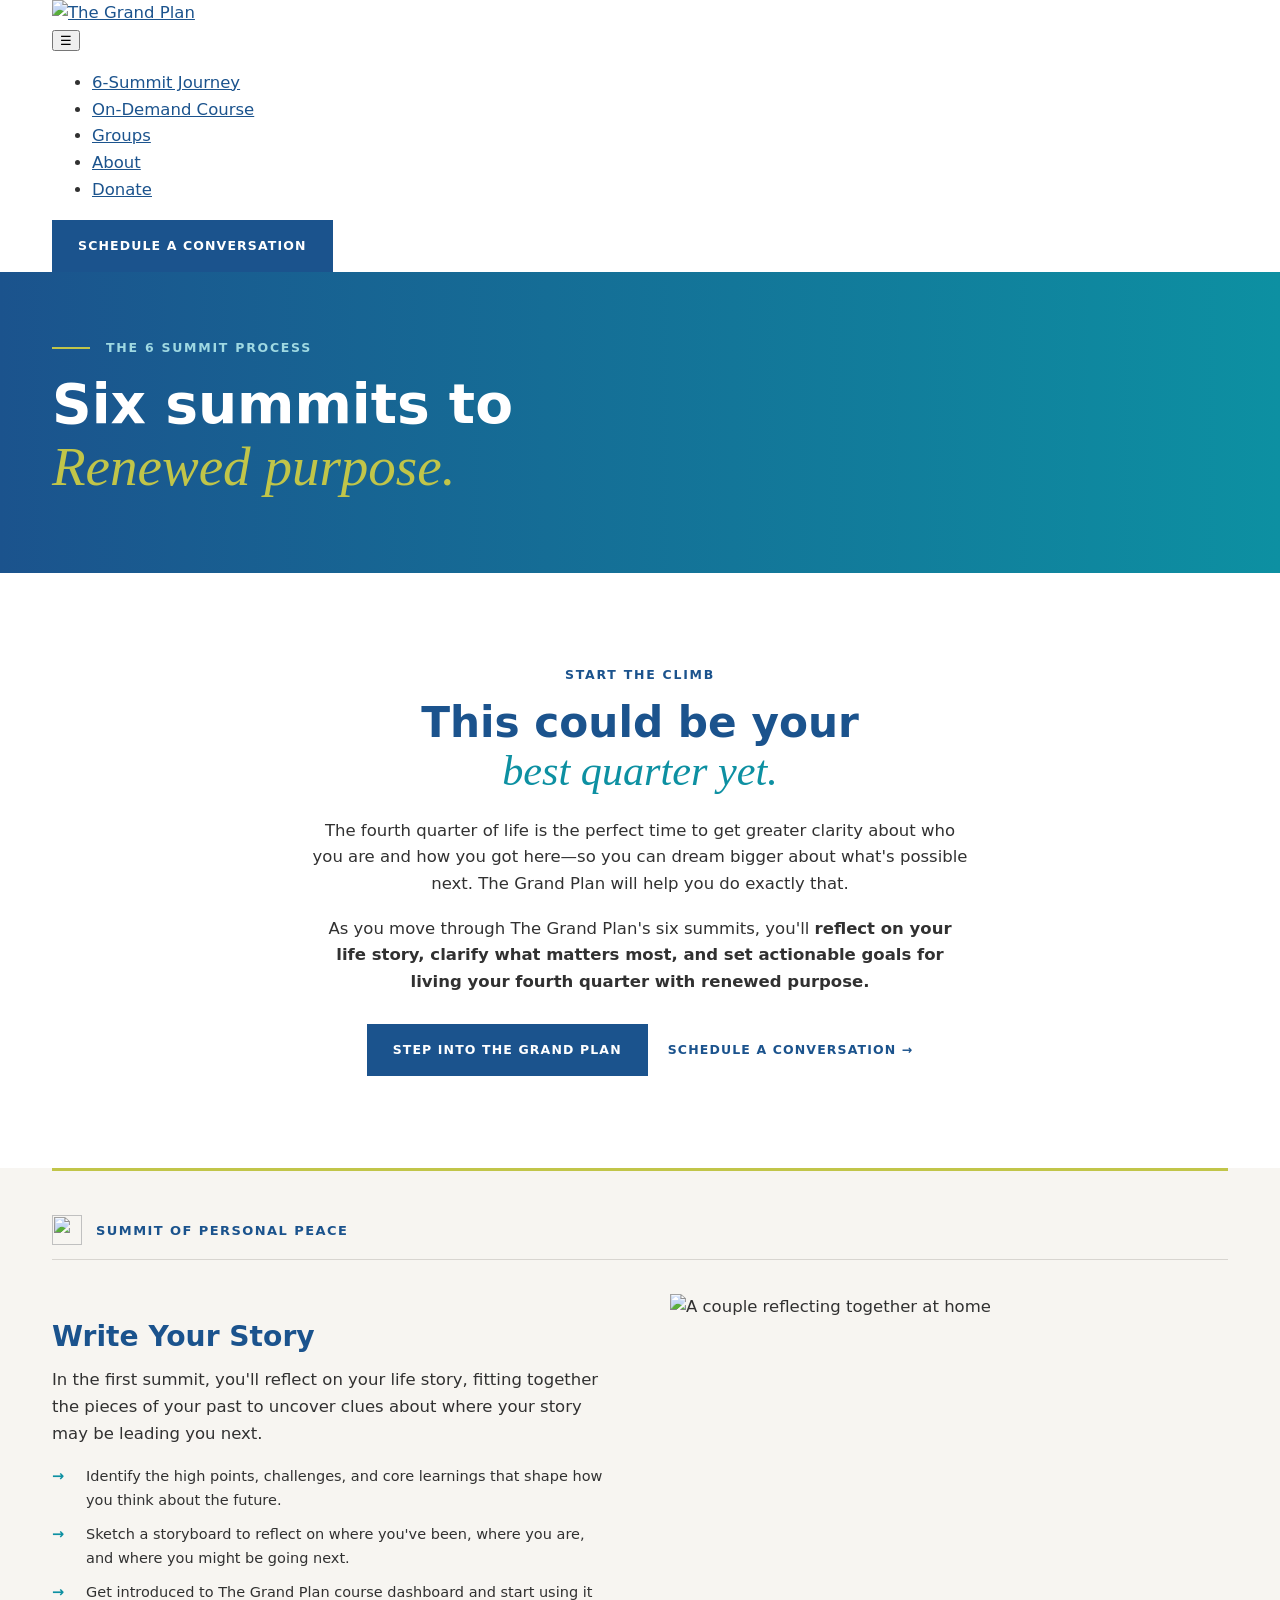
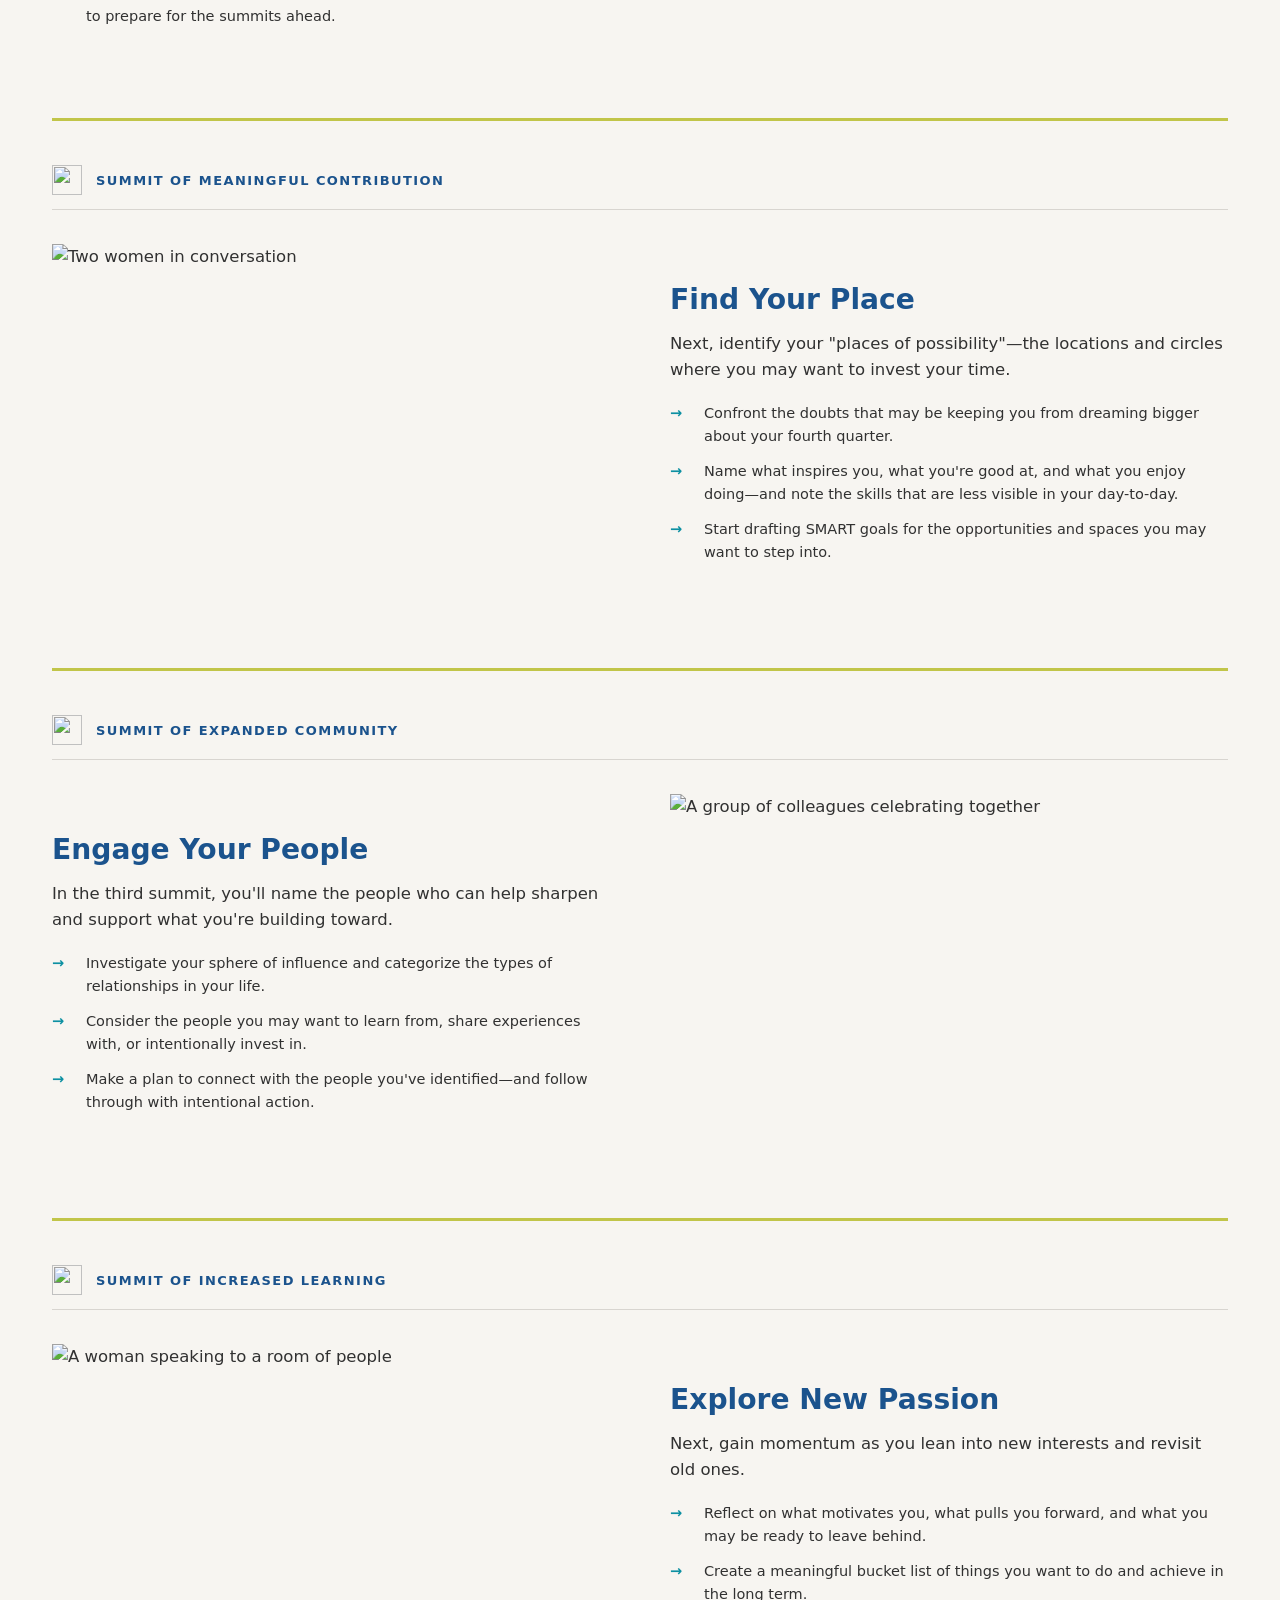
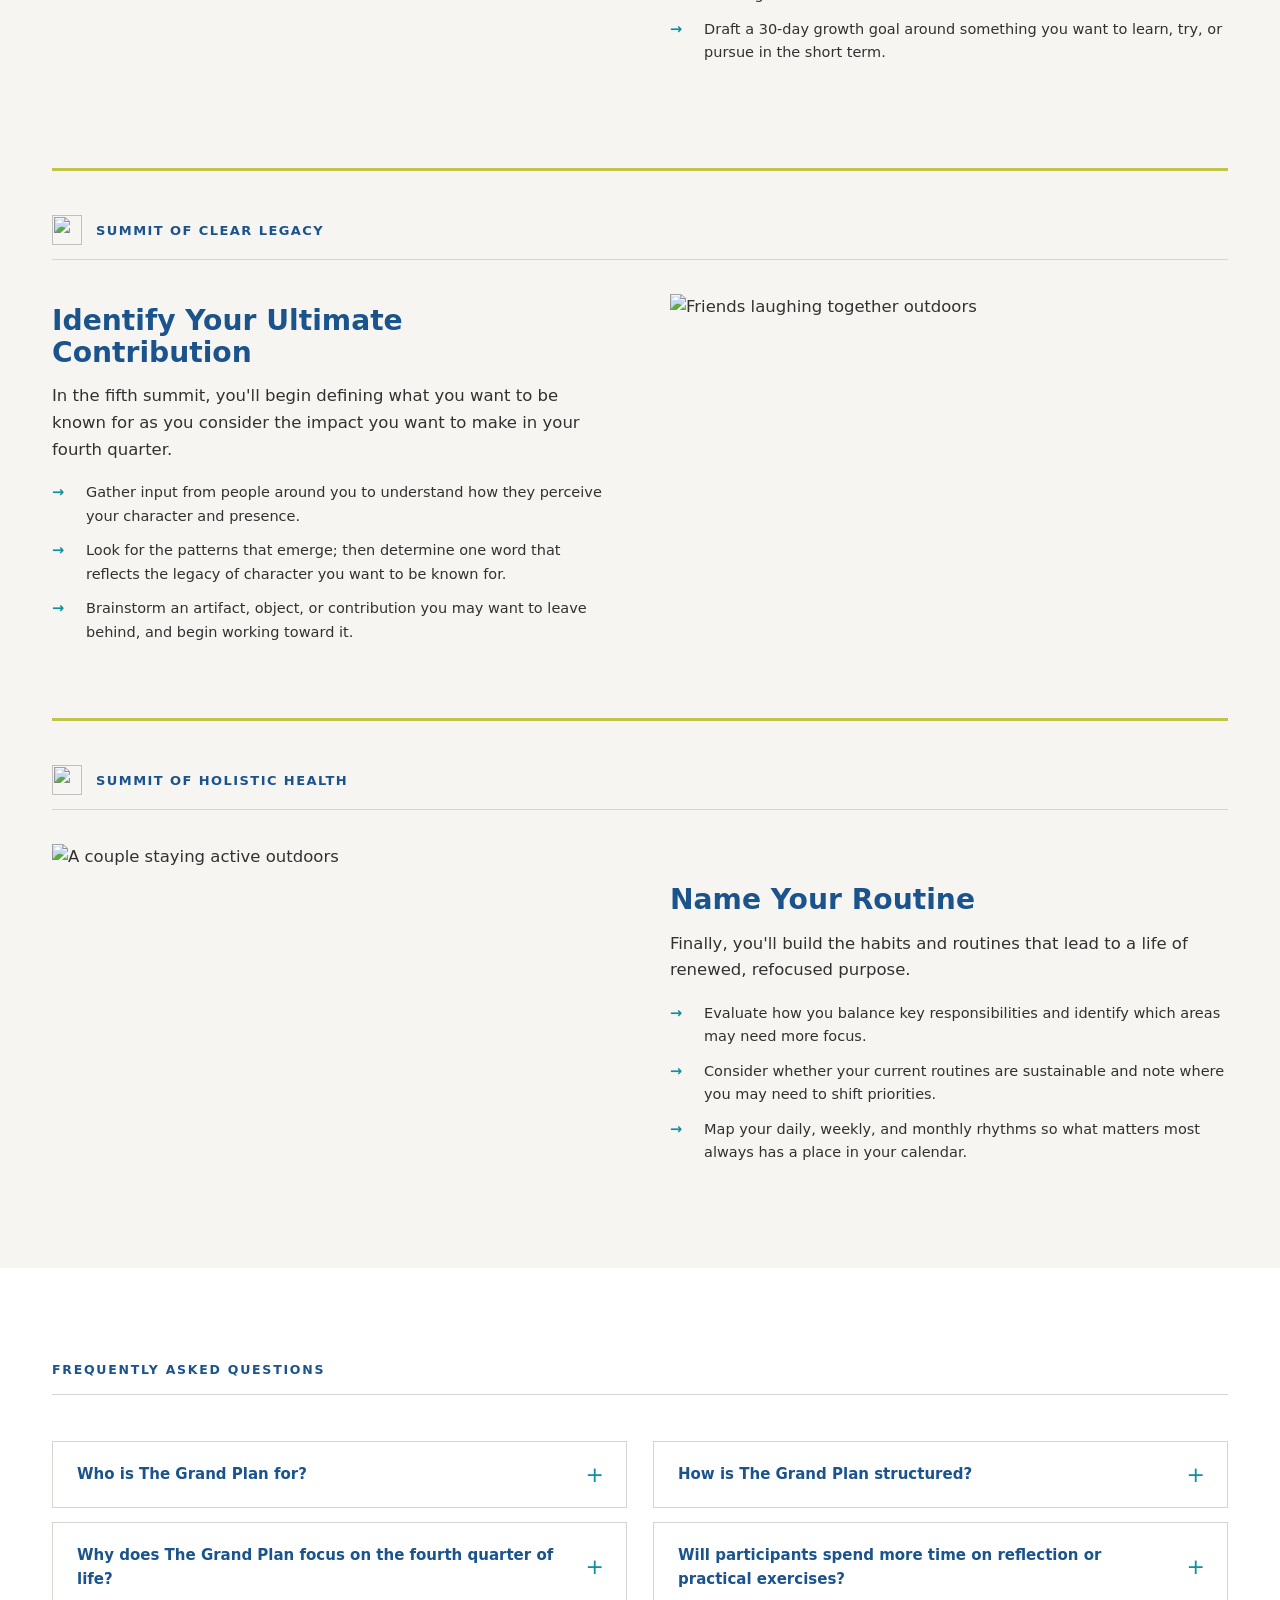
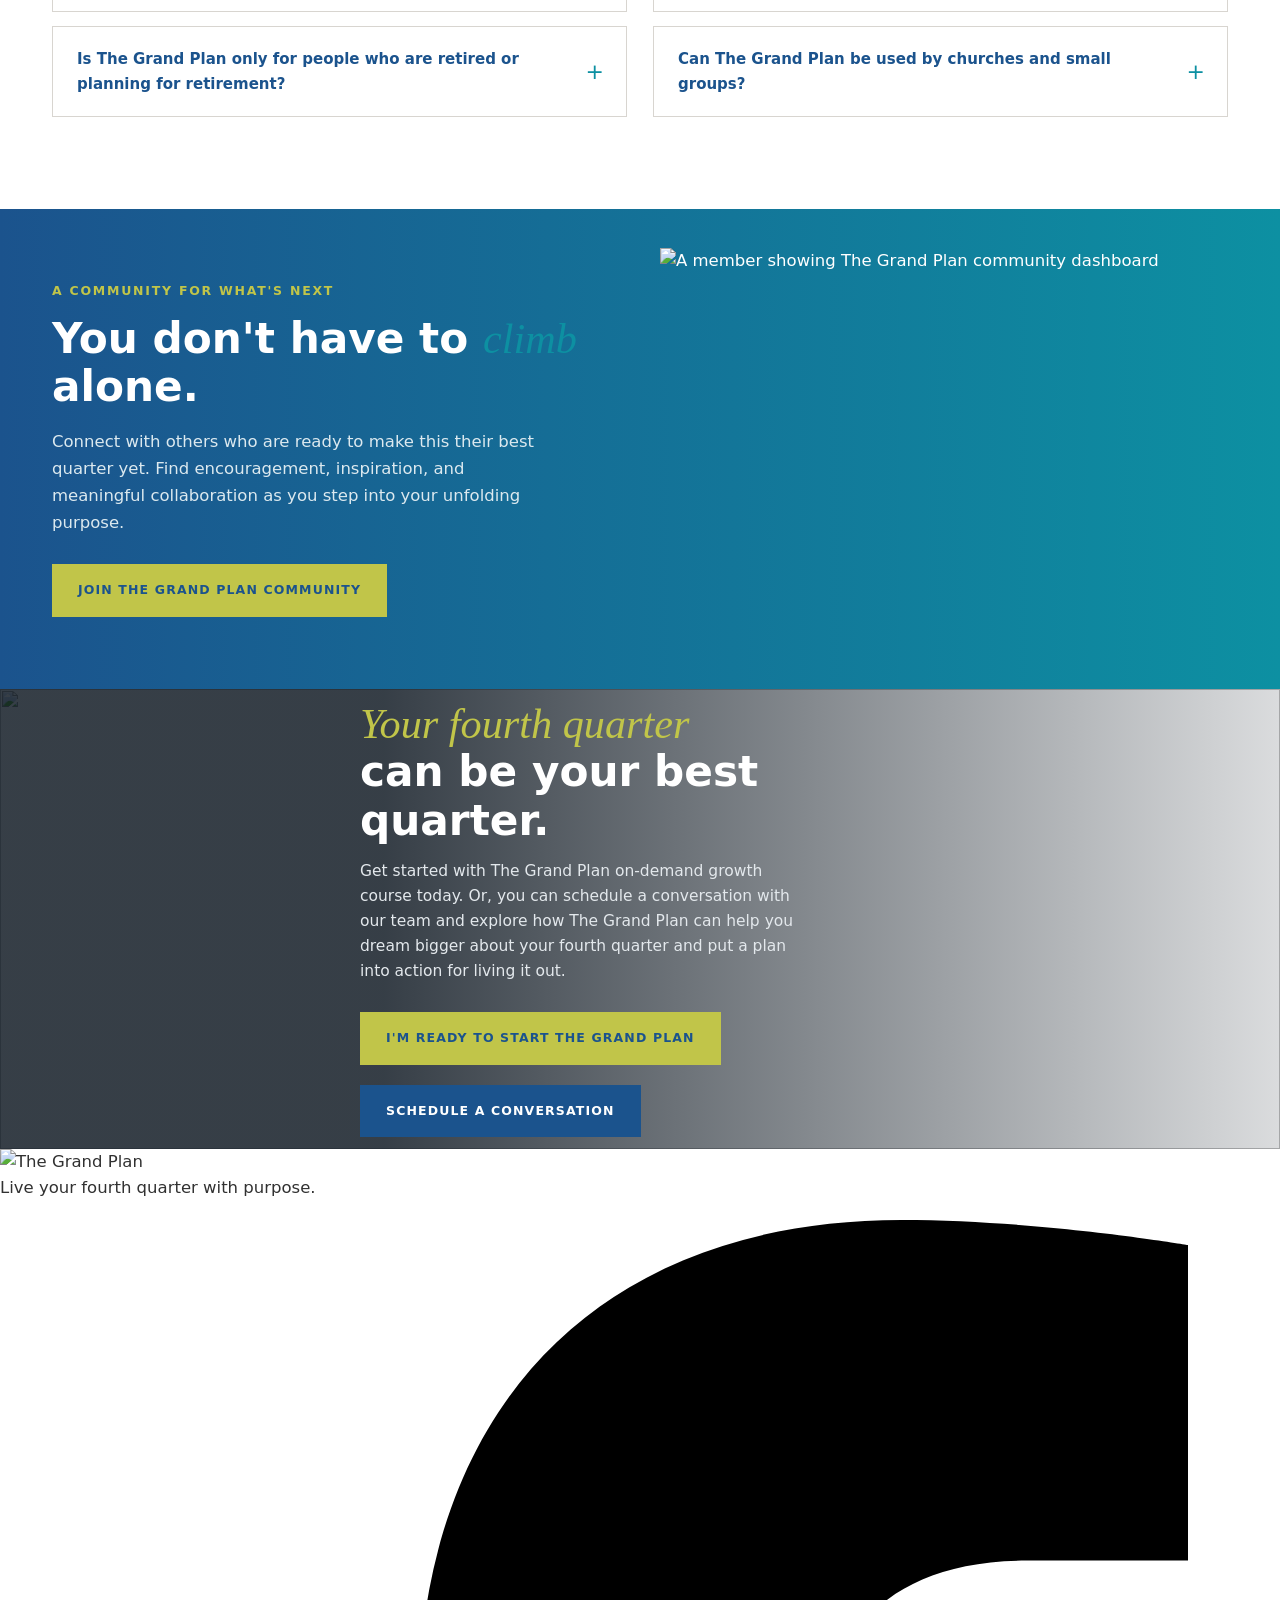
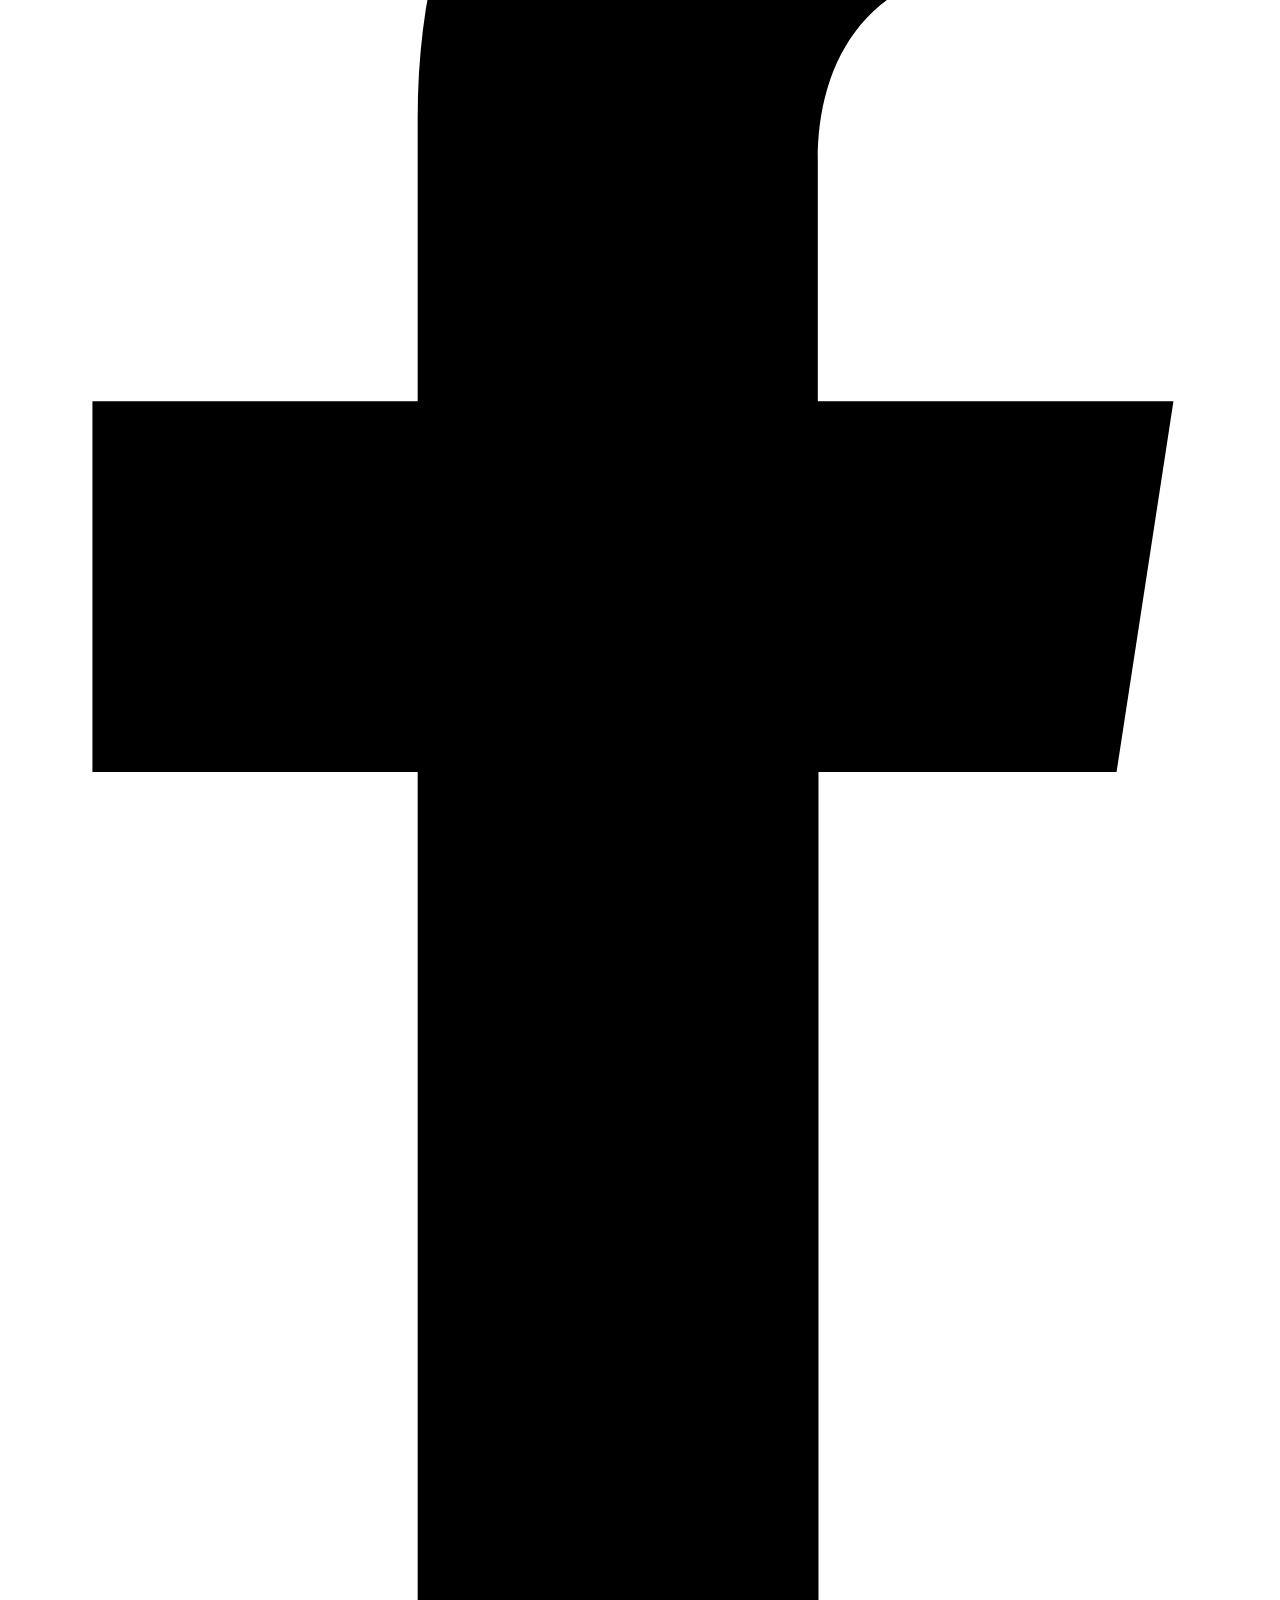
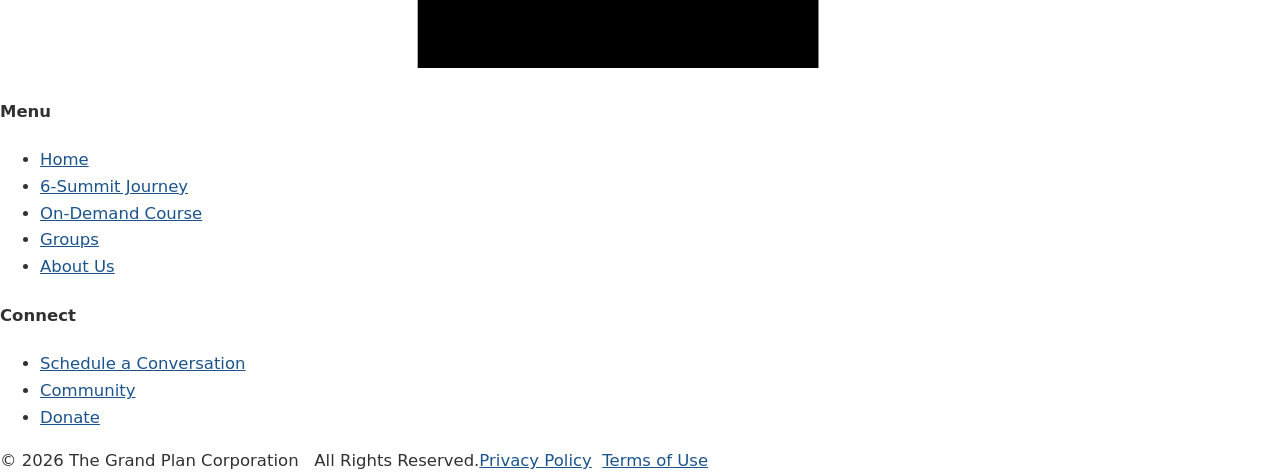
==== public/6-summit-journey.html @ b546c59a "Restore green separator above first summit" ====
<!DOCTYPE html>
<html lang="en"><head><meta charset="utf-8"><meta name="viewport" content="width=device-width, initial-scale=1"><meta name="robots" content="noindex,nofollow"><link rel="preconnect" href="https://fonts.googleapis.com"><link rel="preconnect" href="https://fonts.gstatic.com" crossorigin><link rel="stylesheet" href="/assets/css/fonts.css">
<style>
html{overflow-x:hidden}:root{--blue:#1B538D;--teal:#0D90A2;--citron:#C1C549;--navy:#0A1F36;--slate:#263443;--cream:#F7F5F1;--ink:#313131;--ink-soft:#666;--rule:#D8D5D0;--white:#fff;--sans:'Montserrat',system-ui,sans-serif;--body:'Montserrat',system-ui,sans-serif;--serif:'Lora',Georgia,serif;--wrap:1240px;--pad:32px}*{box-sizing:border-box}html,body{margin:0;padding:0}body{margin:0;font-family:var(--body);color:var(--ink);font-size:16.5px;line-height:1.62;-webkit-font-smoothing:antialiased}img{max-width:100%;display:block}a{color:var(--blue)}.wrap{max-width:var(--wrap);margin:0 auto;padding:0 var(--pad)}
.eyebrow{font-family:var(--sans);font-size:12.5px;font-weight:700;letter-spacing:.14em;text-transform:uppercase;color:var(--blue);margin:0 0 14px;display:flex;align-items:center;gap:16px}.eyebrow.dash::before{content:"";width:38px;height:2px;background:var(--citron);flex:none}.eyebrow.on-dark{color:var(--citron)}.eyebrow.center{justify-content:center}h1,h2,h3{font-family:var(--sans);font-weight:700;color:var(--blue);line-height:1.14;margin:0 0 18px}h1{font-size:clamp(36px,4.3vw,58px)}h2{font-size:clamp(28px,3.3vw,43px)}h3{font-size:clamp(20px,1.7vw,24px)}em.accent{font-family:var(--serif);font-style:italic;font-weight:400;color:var(--teal)}p{margin:0 0 18px}hr.rule{border:0;border-top:1px solid var(--rule);margin:0 0 46px}.lede{max-width:46ch}
.btn{display:inline-block;font-family:var(--sans);font-size:12.5px;font-weight:700;letter-spacing:.09em;text-transform:uppercase;padding:16px 26px;text-decoration:none;border:0;transition:filter .15s ease}.btn:hover{filter:brightness(1.08)}.btn:focus-visible,a:focus-visible,summary:focus-visible{outline:3px solid var(--teal);outline-offset:3px}.btn.blue{background:var(--blue);color:#fff}.btn.citron{background:var(--citron);color:var(--blue)}.btn.white{background:#fff;color:var(--blue)}.tlink{font-family:var(--sans);font-size:12.5px;font-weight:700;letter-spacing:.09em;text-transform:uppercase;color:var(--blue);text-decoration:none;white-space:nowrap}.tlink::after{content:" \2192"}.tlink.on-dark{color:#fff}.btnrow{display:flex;flex-wrap:wrap;gap:20px;align-items:center;margin-top:28px}
</style>
<link rel="stylesheet" href="/assets/css/navigation.css">
<style>section{padding:92px 0}.arrows{list-style:none;margin:0;padding:0}.arrows li{position:relative;padding-left:34px;margin-bottom:14px}.arrows li::before{content:"\2192";position:absolute;left:0;top:0;color:var(--teal);font-weight:700}.arrows.tight li{font-size:14.5px;margin-bottom:11px}
.faqgrid{display:grid;grid-template-columns:1fr 1fr;gap:14px 26px}details.faq{border:1px solid var(--rule);background:#fff}details.faq summary{list-style:none;cursor:pointer;padding:20px 54px 20px 24px;position:relative;font-family:var(--sans);font-weight:600;font-size:15px;color:var(--blue)}details.faq summary::-webkit-details-marker{display:none}details.faq summary::after{content:"+";position:absolute;right:22px;top:50%;transform:translateY(-50%);color:var(--teal);font-size:22px;font-weight:400;line-height:1}details.faq[open] summary::after{content:"\2013"}details.faq .a{padding:0 24px 22px;font-size:15px;color:var(--ink-soft)}
.closing{position:relative;padding:0;color:#fff}.closing img{width:100%;height:460px;object-fit:cover;object-position:center 42%}.closing .over{position:absolute;inset:0;background:linear-gradient(90deg,rgba(10,20,30,.82) 30%,rgba(10,20,30,.15));display:flex;align-items:center}.closing .box{max-width:560px}.closing h2{color:#fff;margin-bottom:14px}.closing p{color:#E3E8EC;font-size:15.5px;max-width:44ch}
.banner{background:linear-gradient(90deg,var(--blue),var(--teal));color:#fff;padding:66px 0 74px}.banner h1{color:#fff;margin:0}.banner .eyebrow{color:#9FD9E2}.intro{text-align:center;max-width:720px;margin:0 auto}.intro .eyebrow{justify-content:center;color:var(--blue)}.intro h2{margin-bottom:22px}.intro .btnrow{justify-content:center}.summits{background:var(--cream);padding:0}.summit{border-top:3px solid var(--citron);padding:44px 0 52px}.shead{display:flex;align-items:center;gap:14px;border-bottom:1px solid var(--rule);padding-bottom:14px;margin-bottom:34px}.shead img{width:30px;height:30px;object-fit:contain;flex:none}.shead span{font-family:var(--sans);font-size:13px;font-weight:700;letter-spacing:.11em;text-transform:uppercase;color:var(--blue)}.sbody{display:grid;grid-template-columns:1fr 1fr;gap:60px;align-items:center}.sbody.flip .txt{order:2}.sbody h3{font-size:clamp(22px,2.2vw,29px);margin-bottom:14px}.sbody>div>img{width:100%;aspect-ratio:3/2;object-fit:cover}.commband{background:linear-gradient(90deg,var(--blue),var(--teal));color:#fff;padding:0;overflow:hidden}.commband .grid{display:grid;grid-template-columns:1fr 1fr;align-items:center;max-width:var(--wrap);margin:0 auto;gap:40px}.commband .copy{padding:72px var(--pad)}.commband h2{color:#fff}.commband p{color:#DCE9EF}.commband img{width:100%;aspect-ratio:900/601;object-fit:cover}
</style>
<link rel="stylesheet" href="/assets/css/footer.css">
<style>
@media(max-width:940px){.faqgrid{grid-template-columns:1fr;gap:40px}.nav ul{display:none}.nav ul.open{display:flex;position:absolute;top:100%;left:0;right:0;background:#fff;flex-direction:column;padding:22px var(--pad);gap:18px;box-shadow:0 12px 24px rgba(0,0,0,.09)}.navtoggle{display:block}.nav .btn{display:none}header{position:relative}section{padding:64px 0}.closing img{height:560px}.closing .over{background:linear-gradient(180deg,rgba(10,20,30,.55),rgba(10,20,30,.88))}.sbody,.sbody.flip,.commband .grid{grid-template-columns:1fr;gap:28px}.sbody.flip .txt{order:0}.commband .copy{padding:56px var(--pad) 24px}.tgp-footer .tgp-footer-grid{grid-template-columns:1fr;gap:40px}.tgp-footer .tgp-footer-bottom{flex-direction:column}}@media(prefers-reduced-motion:reduce){*{animation:none!important;transition:none!important}html{scroll-behavior:auto}}
</style>
<title>The 6-Summit Journey | The Grand Plan</title>
<meta name="description" content="Explore The Grand Plan’s six-summit journey and discover a guided process for reflection, planning, and renewed purpose in your fourth quarter.">
<link rel="canonical" href="https://thegrandplan.org/6-summit-journey">
<meta name="theme-color" content="#1A1816">
<link rel="icon" href="/favicon.ico" sizes="any">
<link rel="icon" type="image/svg+xml" href="/favicon.svg">
<link rel="icon" type="image/png" sizes="48x48" href="/favicon-48.png">
<link rel="apple-touch-icon" sizes="180x180" href="/apple-touch-icon.png">
<meta property="og:site_name" content="The Grand Plan">
<meta property="og:type" content="website">
<meta property="og:locale" content="en_US">
<meta property="og:title" content="The 6-Summit Journey | The Grand Plan">
<meta property="og:description" content="Explore The Grand Plan’s six-summit journey and discover a guided process for reflection, planning, and renewed purpose in your fourth quarter.">
<meta property="og:url" content="https://thegrandplan.org/6-summit-journey">
<meta property="og:image" content="https://thegrandplan.org/assets/images/social-share.png">
<meta property="og:image:type" content="image/png">
<meta property="og:image:width" content="1200">
<meta property="og:image:height" content="630">
<meta property="og:image:alt" content="The Grand Plan logo with the message: Live your fourth quarter with purpose.">
<meta name="twitter:card" content="summary_large_image">
<meta name="twitter:title" content="The 6-Summit Journey | The Grand Plan">
<meta name="twitter:description" content="Explore The Grand Plan’s six-summit journey and discover a guided process for reflection, planning, and renewed purpose in your fourth quarter.">
<meta name="twitter:image" content="https://thegrandplan.org/assets/images/social-share.png">
<meta name="twitter:image:alt" content="The Grand Plan logo with the message: Live your fourth quarter with purpose.">
</head><body>
<header><div class="wrap nav"><a href="/"><img src="/assets/images/logo-color--cd52cf2a4a76.png" alt="The Grand Plan"></a><button class="navtoggle" aria-expanded="false" aria-controls="menu" aria-label="Menu">☰</button><ul id="menu"><li><a href="/6-summit-journey">6-Summit Journey</a></li><li><a href="/on-demand-course">On-Demand Course</a></li><li><a href="/groups">Groups</a></li><li><a href="/about">About</a></li><li><a href="/donate">Donate</a></li></ul><a class="btn blue" href="/contact">Schedule a Conversation</a></div></header>
<section class="banner"><div class="wrap"><p class="eyebrow dash">The 6 summit process</p><h1>Six summits to<br><em class="accent" style="color:#C1C549">Renewed purpose.</em></h1></div></section>
<section><div class="wrap intro"><p class="eyebrow">Start the climb</p><h2>This could be your<br><em class="accent">best quarter yet.</em></h2><p>The fourth quarter of life is the perfect time to get greater clarity about who you are and how you got here—so you can dream bigger about what's possible next. The Grand Plan will help you do exactly that.</p><p style="margin:0">As you move through The Grand Plan's six summits, you'll <strong>reflect on your life story, clarify what matters most, and set actionable goals for living your fourth quarter with renewed purpose.</strong></p><div class="btnrow"><a class="btn blue" href="/on-demand-course">Step Into The Grand Plan</a><a class="tlink" href="/contact">Schedule a Conversation</a></div></div></section>
<div class="summits"><div class="wrap">
<div class="summit"><div class="shead"><img src="/assets/images/icon-book--b68ce628ca1b.png" alt=""><span>Summit of Personal Peace</span></div><div class="sbody"><div class="txt"><h3>Write Your Story</h3><p>In the first summit, you'll reflect on your life story, fitting together the pieces of your past to uncover clues about where your story may be leading you next.</p><ul class="arrows tight"><li>Identify the high points, challenges, and core learnings that shape how you think about the future.</li><li>Sketch a storyboard to reflect on where you've been, where you are, and where you might be going next.</li><li>Get introduced to The Grand Plan course dashboard and start using it to prepare for the summits ahead.</li></ul></div><div><img src="/assets/images/sj-peace--5f55d23e0129.jpg" alt="A couple reflecting together at home"></div></div></div>
<div class="summit"><div class="shead"><img src="/assets/images/icon-map--a98962817b8c.png" alt=""><span>Summit of Meaningful Contribution</span></div><div class="sbody flip"><div class="txt"><h3>Find Your Place</h3><p>Next, identify your "places of possibility"—the locations and circles where you may want to invest your time.</p><ul class="arrows tight"><li>Confront the doubts that may be keeping you from dreaming bigger about your fourth quarter.</li><li>Name what inspires you, what you're good at, and what you enjoy doing—and note the skills that are less visible in your day-to-day.</li><li>Start drafting SMART goals for the opportunities and spaces you may want to step into.</li></ul></div><div><img src="/assets/images/sj-contribution--b85b431f9a7d.jpg" alt="Two women in conversation"></div></div></div>
<div class="summit"><div class="shead"><img src="/assets/images/icon-people--9e60fe15b928.png" alt=""><span>Summit of Expanded Community</span></div><div class="sbody"><div class="txt"><h3>Engage Your People</h3><p>In the third summit, you'll name the people who can help sharpen and support what you're building toward.</p><ul class="arrows tight"><li>Investigate your sphere of influence and categorize the types of relationships in your life.</li><li>Consider the people you may want to learn from, share experiences with, or intentionally invest in.</li><li>Make a plan to connect with the people you've identified—and follow through with intentional action.</li></ul></div><div><img src="/assets/images/sj-community--4c034186ecb1.jpg" alt="A group of colleagues celebrating together"></div></div></div>
<div class="summit"><div class="shead"><img src="/assets/images/icon-learn--d8d411134683.png" alt=""><span>Summit of Increased Learning</span></div><div class="sbody flip"><div class="txt"><h3>Explore New Passion</h3><p>Next, gain momentum as you lean into new interests and revisit old ones.</p><ul class="arrows tight"><li>Reflect on what motivates you, what pulls you forward, and what you may be ready to leave behind.</li><li>Create a meaningful bucket list of things you want to do and achieve in the long term.</li><li>Draft a 30-day growth goal around something you want to learn, try, or pursue in the short term.</li></ul></div><div><img src="/assets/images/sj-learning--b34874cb3194.jpg" alt="A woman speaking to a room of people"></div></div></div>
<div class="summit"><div class="shead"><img src="/assets/images/icon-gift--93eccf4ec9a5.png" alt=""><span>Summit of Clear Legacy</span></div><div class="sbody"><div class="txt"><h3>Identify Your Ultimate Contribution</h3><p>In the fifth summit, you'll begin defining what you want to be known for as you consider the impact you want to make in your fourth quarter.</p><ul class="arrows tight"><li>Gather input from people around you to understand how they perceive your character and presence.</li><li>Look for the patterns that emerge; then determine one word that reflects the legacy of character you want to be known for.</li><li>Brainstorm an artifact, object, or contribution you may want to leave behind, and begin working toward it.</li></ul></div><div><img src="/assets/images/sj-legacy--54f1eb1b385b.jpg" alt="Friends laughing together outdoors"></div></div></div>
<div class="summit"><div class="shead"><img src="/assets/images/icon-clock--0e1638848f0c.png" alt=""><span>Summit of Holistic Health</span></div><div class="sbody flip"><div class="txt"><h3>Name Your Routine</h3><p>Finally, you'll build the habits and routines that lead to a life of renewed, refocused purpose.</p><ul class="arrows tight"><li>Evaluate how you balance key responsibilities and identify which areas may need more focus.</li><li>Consider whether your current routines are sustainable and note where you may need to shift priorities.</li><li>Map your daily, weekly, and monthly rhythms so what matters most always has a place in your calendar.</li></ul></div><div><img src="/assets/images/sj-health--a1bb7ec6d650.jpg" alt="A couple staying active outdoors"></div></div></div>
</div></div>
<section><div class="wrap"><p class="eyebrow">Frequently asked questions</p><hr class="rule"><div class="faqgrid">
<details class="faq"><summary>Who is The Grand Plan for?</summary><div class="a">The Grand Plan is for people approaching or already in their fourth quarter of life. Most participants are between 52 and 70+, though anyone from about 40 onward will find it useful. It's for people who have decades of experience and energy left to give, and who want to be deliberate about where that goes next. If you're asking what comes after the career you built, this was made for you.</div></details>
<details class="faq"><summary>How is The Grand Plan structured?</summary><div class="a">The process moves through six summits, each building on the one before: Personal Peace, Meaningful Contribution, Expanded Community, Increased Learning, Clear Legacy, and Holistic Health. Every summit combines short videos, guided reflection questions, planning exercises, and practical challenges. The course is entirely self-paced — there's no schedule to keep and no sessions to attend. You work through an updatable course dashboard and keep lifetime access to everything.</div></details>
<details class="faq"><summary>Why does The Grand Plan focus on the fourth quarter of life?</summary><div class="a">Roughly 10,000 Americans retire every day, and 77 million are between 52 and 70. Most of them were handed a version of retirement built around rest and travel, and for a lot of people that version doesn't fit. The fourth quarter is when your experience, skills, relationships, and wisdom are at their fullest — which makes it the wrong time to coast and the right time to plan.</div></details>
<details class="faq"><summary>Will participants spend more time on reflection or practical exercises?</summary><div class="a">Both, in roughly equal measure. The early summits lean toward reflection — writing your story, identifying what you're good at, naming what matters. The later ones turn that into specifics: goals, habits, routines, and a plan for how you'll spend your time. Reflection without action doesn't change anything, so every summit ends with something to do.</div></details>
<details class="faq"><summary>Is The Grand Plan only for people who are retired or planning for retirement?</summary><div class="a">No. Plenty of participants have no intention of retiring, and some are years away from thinking about it. The Grand Plan isn't about leaving work — it's about deciding what you want this stretch of your life to be for. Retirees, people still working, and people somewhere in between all go through the same six summits.</div></details>
<details class="faq"><summary>Can The Grand Plan be used by churches and small groups?</summary><div class="a">Yes, and it's often better that way. Churches, book clubs, alumni groups, and neighborhood circles use The Grand Plan to move through the process together. Because the course is self-paced, no trained facilitator is required — though a church or group that wants to teach it themselves certainly can. Group licensing starts at $1,500 per year, with additional participants at $35 each.</div></details>
</div></div></section>
<section class="commband"><div class="grid"><div class="copy"><p class="eyebrow on-dark">A community for what's next</p><h2>You don't have to <em class="accent">climb</em> alone.</h2><p class="lede">Connect with others who are ready to make this their best quarter yet. Find encouragement, inspiration, and meaningful collaboration as you step into your unfolding purpose.</p><div class="btnrow"><a class="btn citron" href="https://community.thegrandplan.org">Join The Grand Plan Community</a></div></div><div><img src="/assets/images/sj-community-cta--5649420112ef.png" alt="A member showing The Grand Plan community dashboard"></div></div></section>
<section class="closing"><img src="/assets/images/closing-cta--b723111d0ce3.jpg" alt=""><div class="over"><div class="wrap"><div class="box"><h2><em class="accent" style="color:var(--citron)">Your fourth quarter</em><br>can be your best quarter.</h2><p>Get started with The Grand Plan on-demand growth course today. Or, you can schedule a conversation with our team and explore how The Grand Plan can help you dream bigger about your fourth quarter and put a plan into action for living it out.</p><div class="btnrow"><a class="btn citron" href="/individual-access">I'm Ready to Start The Grand Plan</a><a class="btn blue" href="/contact">Schedule a Conversation</a></div></div></div></div></section>
<footer class="tgp-footer"><div class="tgp-footer-wrap"><div class="tgp-footer-grid"><div><img class="tgp-footer-logo" src="/assets/images/logo-white--21de178f1ae7.png" alt="The Grand Plan"><p class="tgp-footer-tagline">Live your fourth quarter with purpose.</p><div class="tgp-footer-social"><a class="tgp-social-icon" href="https://www.facebook.com/groups/2991527814527315/" aria-label="Visit The Grand Plan Facebook group"><svg xmlns="http://www.w3.org/2000/svg" viewBox="0 0 320 512" aria-hidden="true" focusable="false"><path d="M279.14 288l14.22-92.66h-88.91v-60.13c0-25.35 12.42-50.06 52.24-50.06H297V6.26S260.38 0 225.36 0C152.22 0 104.42 44.38 104.42 124.72v70.62H23.11V288h81.31v224h100.2V288z"/></svg></a></div></div><div><h4>Menu</h4><ul><li><a href="/">Home</a></li><li><a href="/6-summit-journey">6-Summit Journey</a></li><li><a href="/on-demand-course">On-Demand Course</a></li><li><a href="/groups">Groups</a></li><li><a href="/about">About Us</a></li></ul></div><div><h4>Connect</h4><ul><li><a href="/contact">Schedule a Conversation</a></li><li><a href="https://community.thegrandplan.org">Community</a></li><li><a href="/donate">Donate</a></li></ul></div></div><div class="tgp-footer-bottom"><span>© 2026 The Grand Plan Corporation&nbsp;&nbsp; All Rights Reserved.</span><span><a href="/privacy-policy">Privacy Policy</a>&nbsp;&nbsp;<a href="/terms-of-use">Terms of Use</a></span></div></div></footer>
<script defer src="/assets/js/navigation.js"></script>
</body></html>
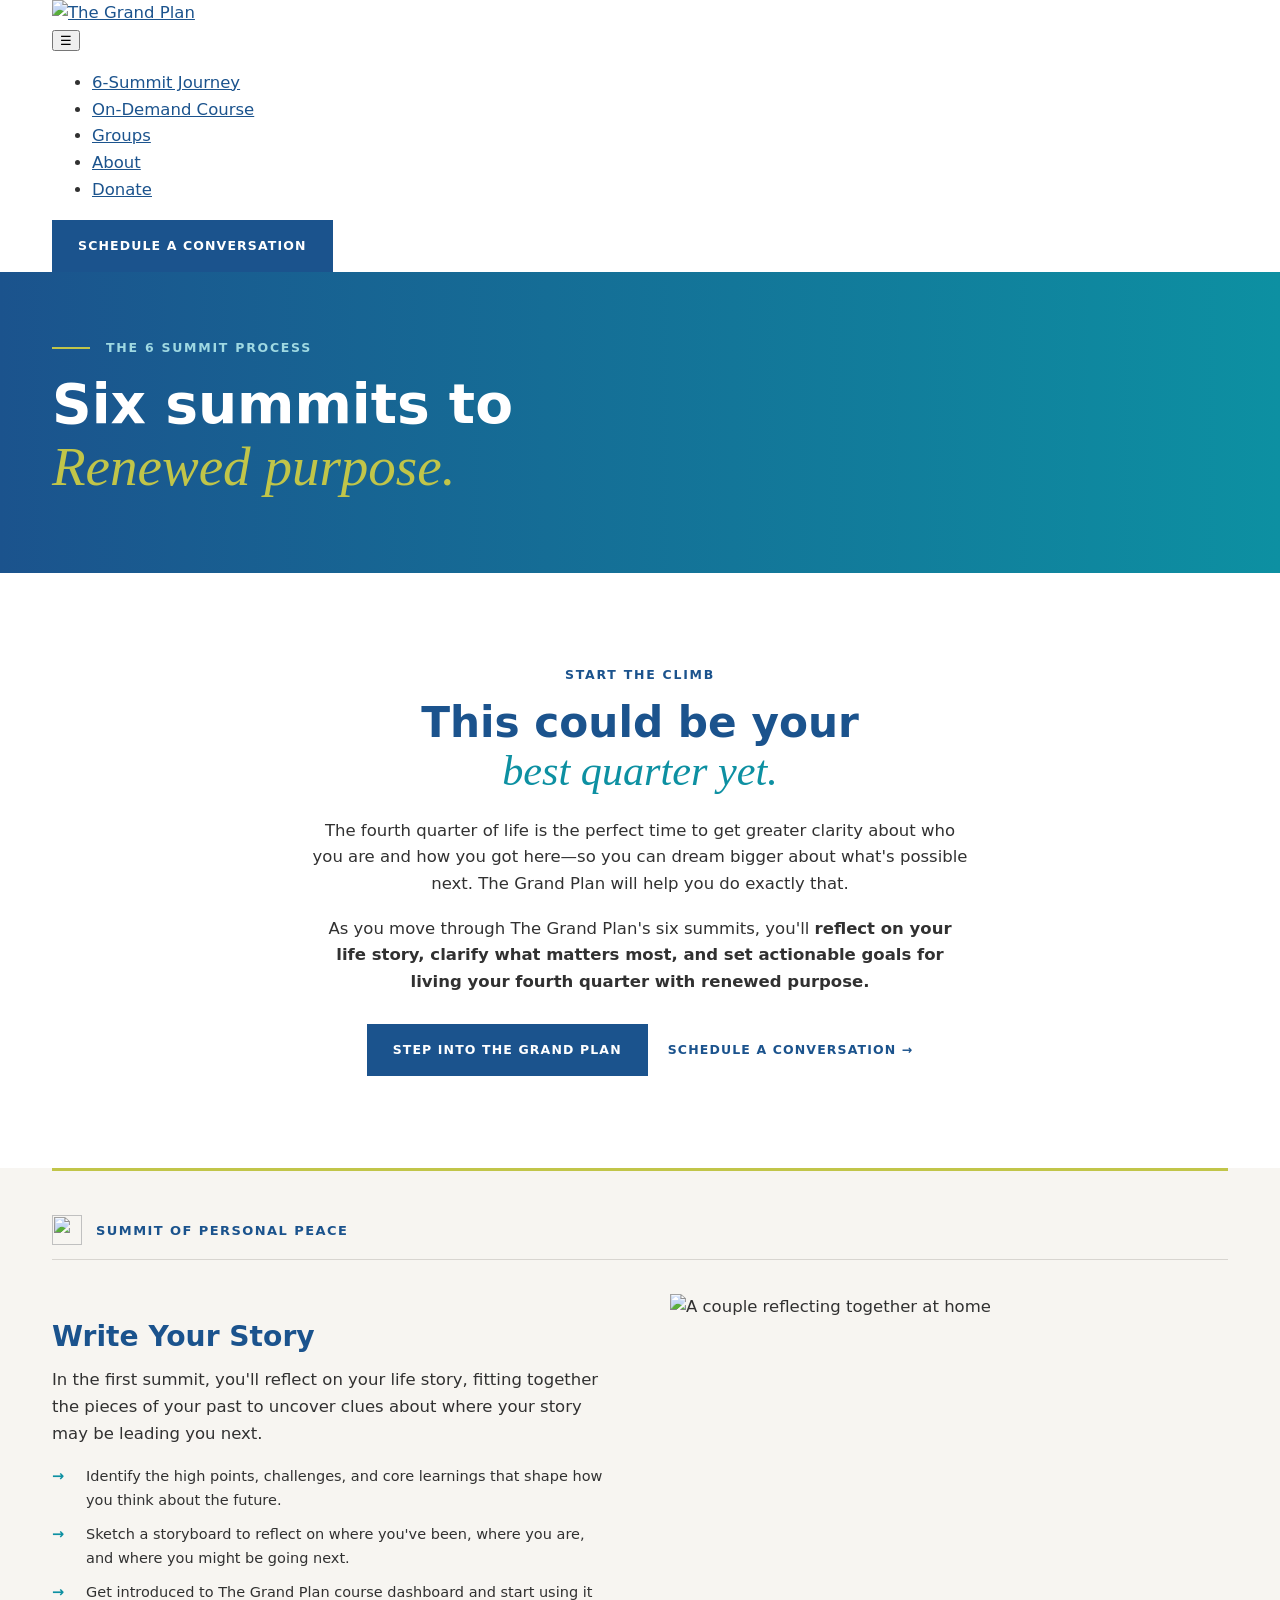
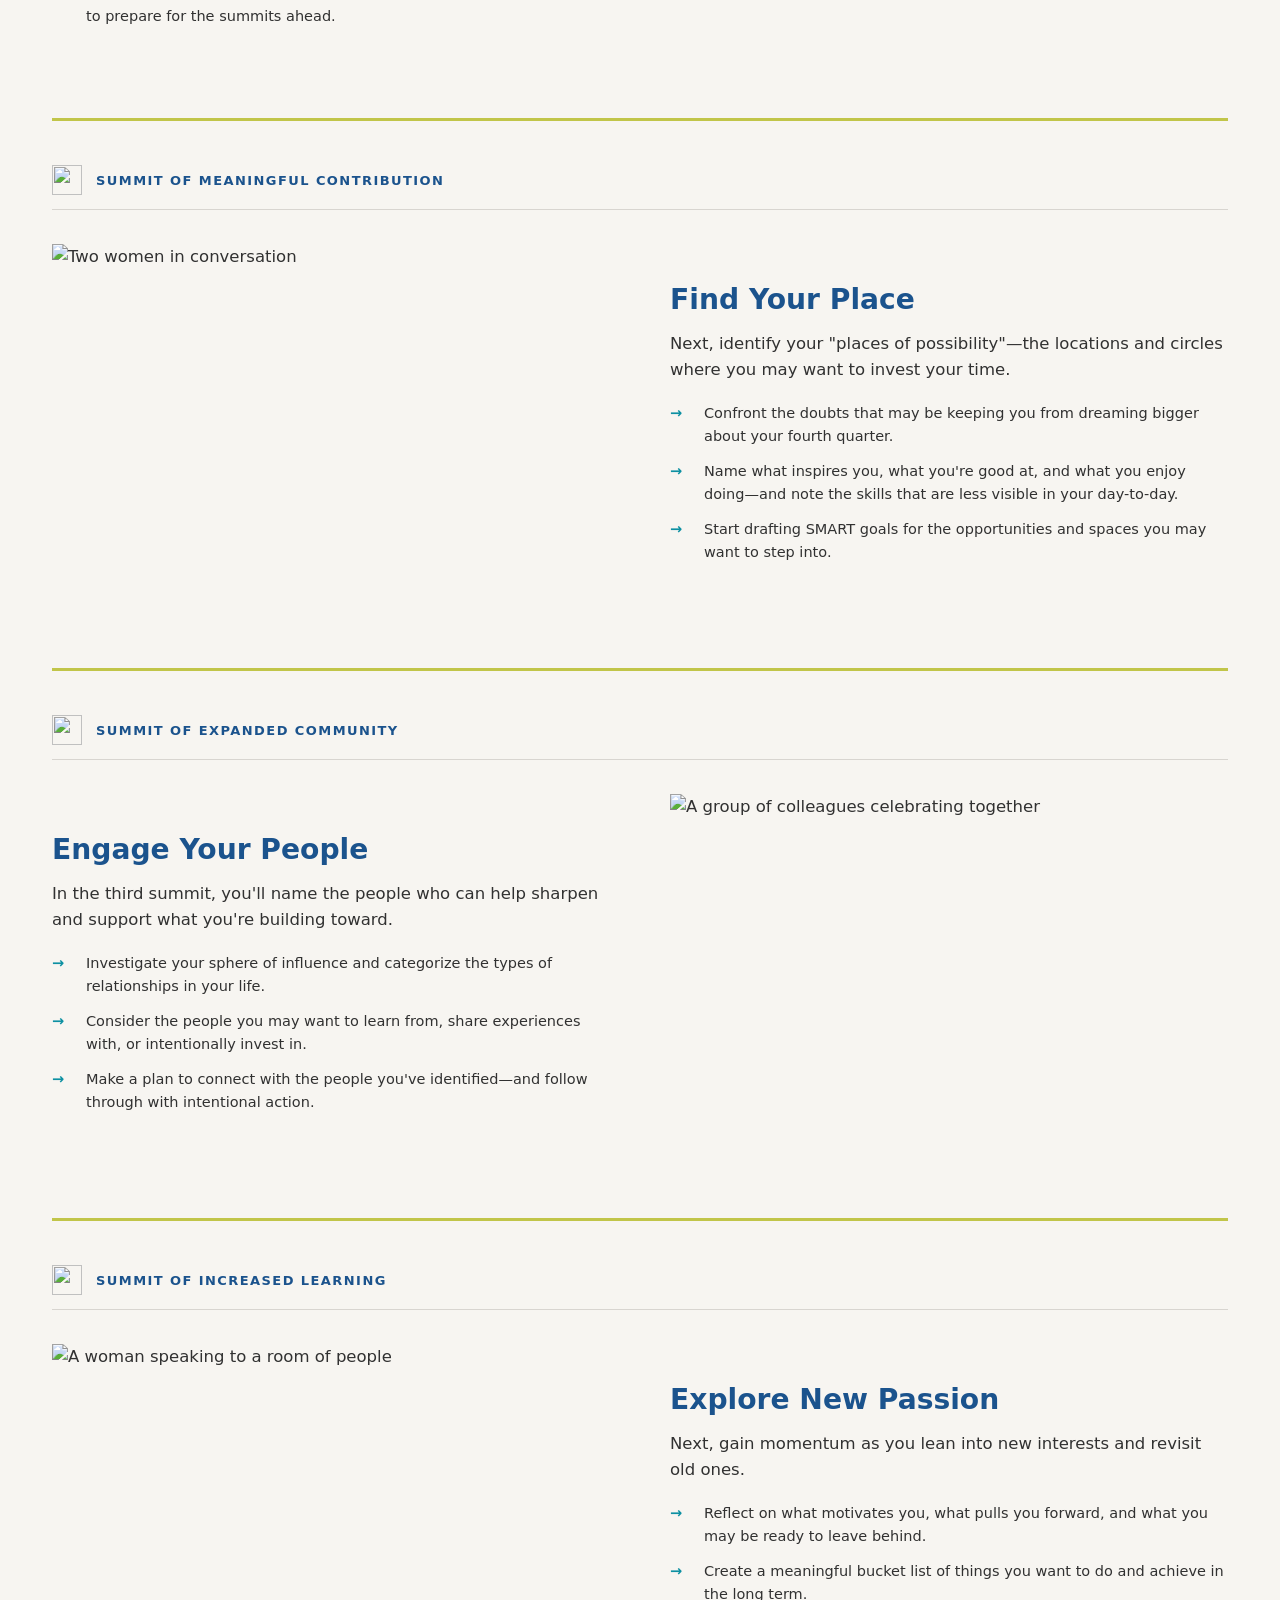
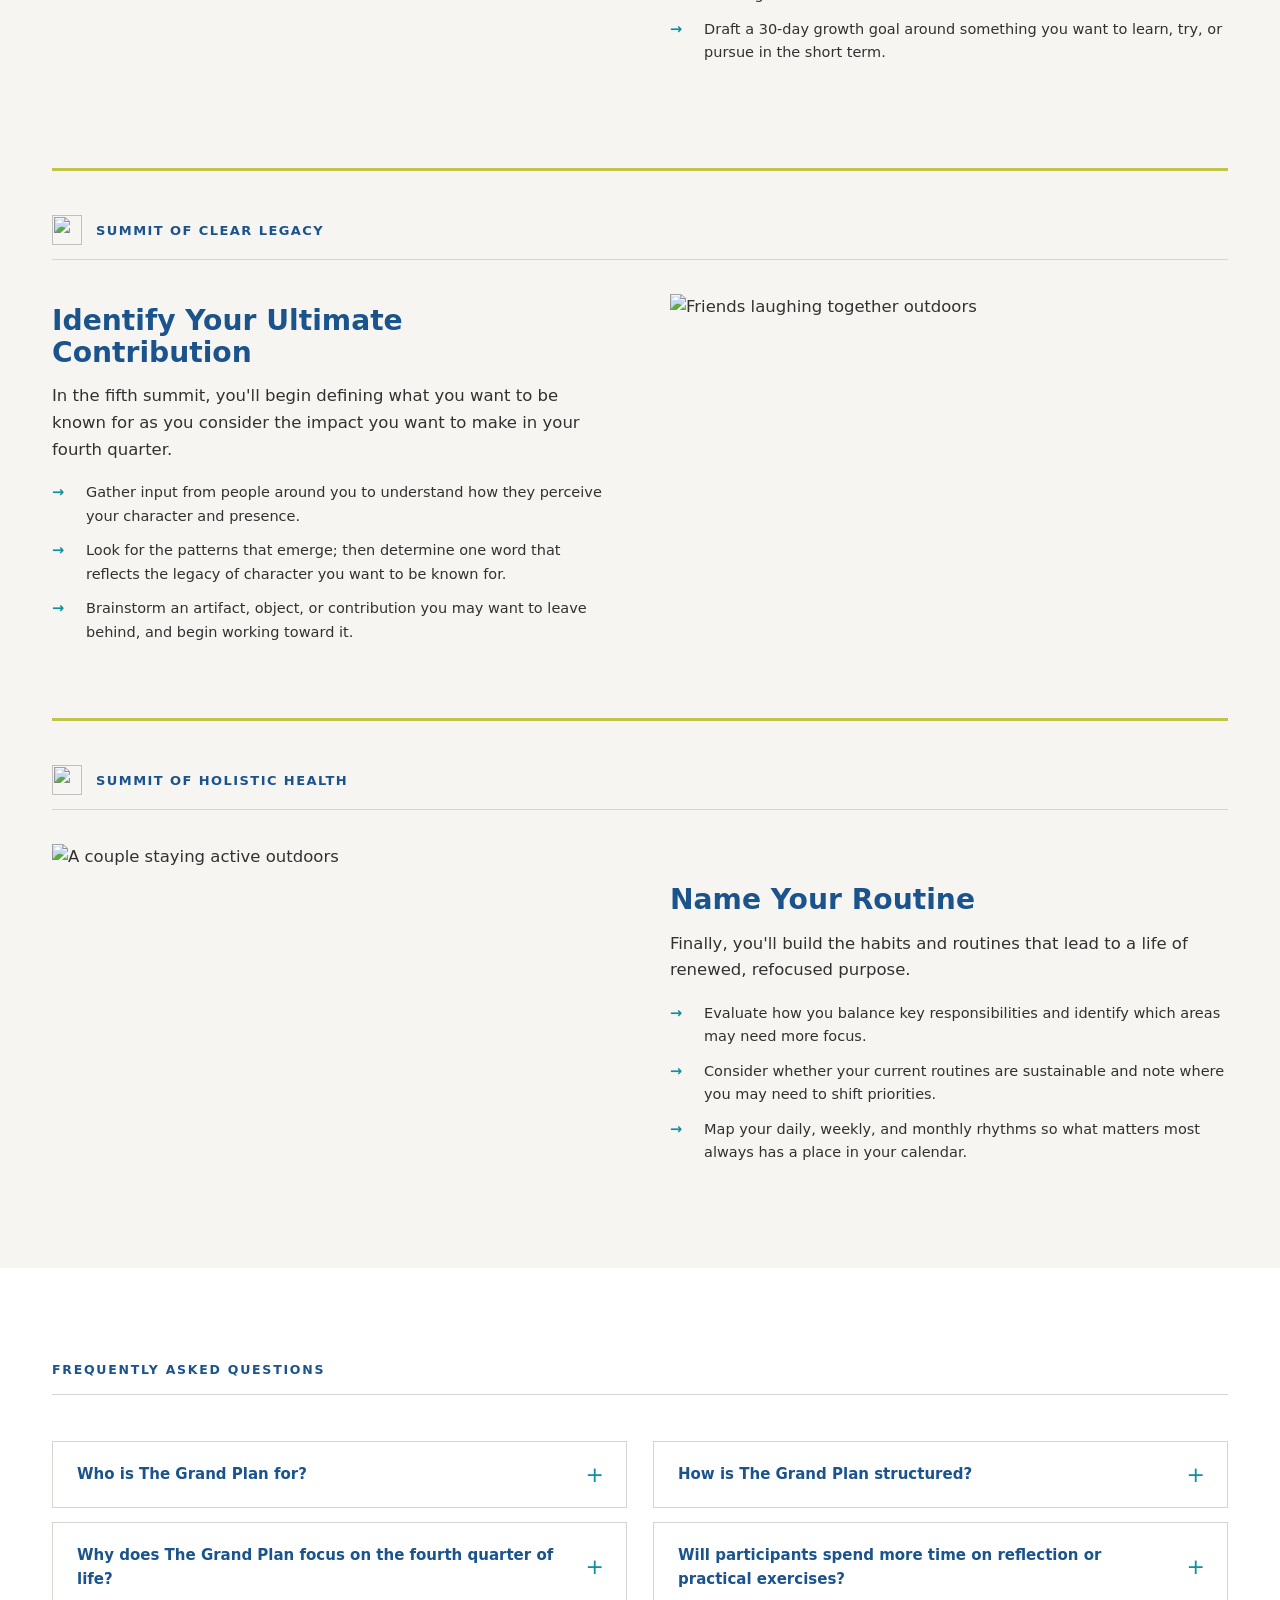
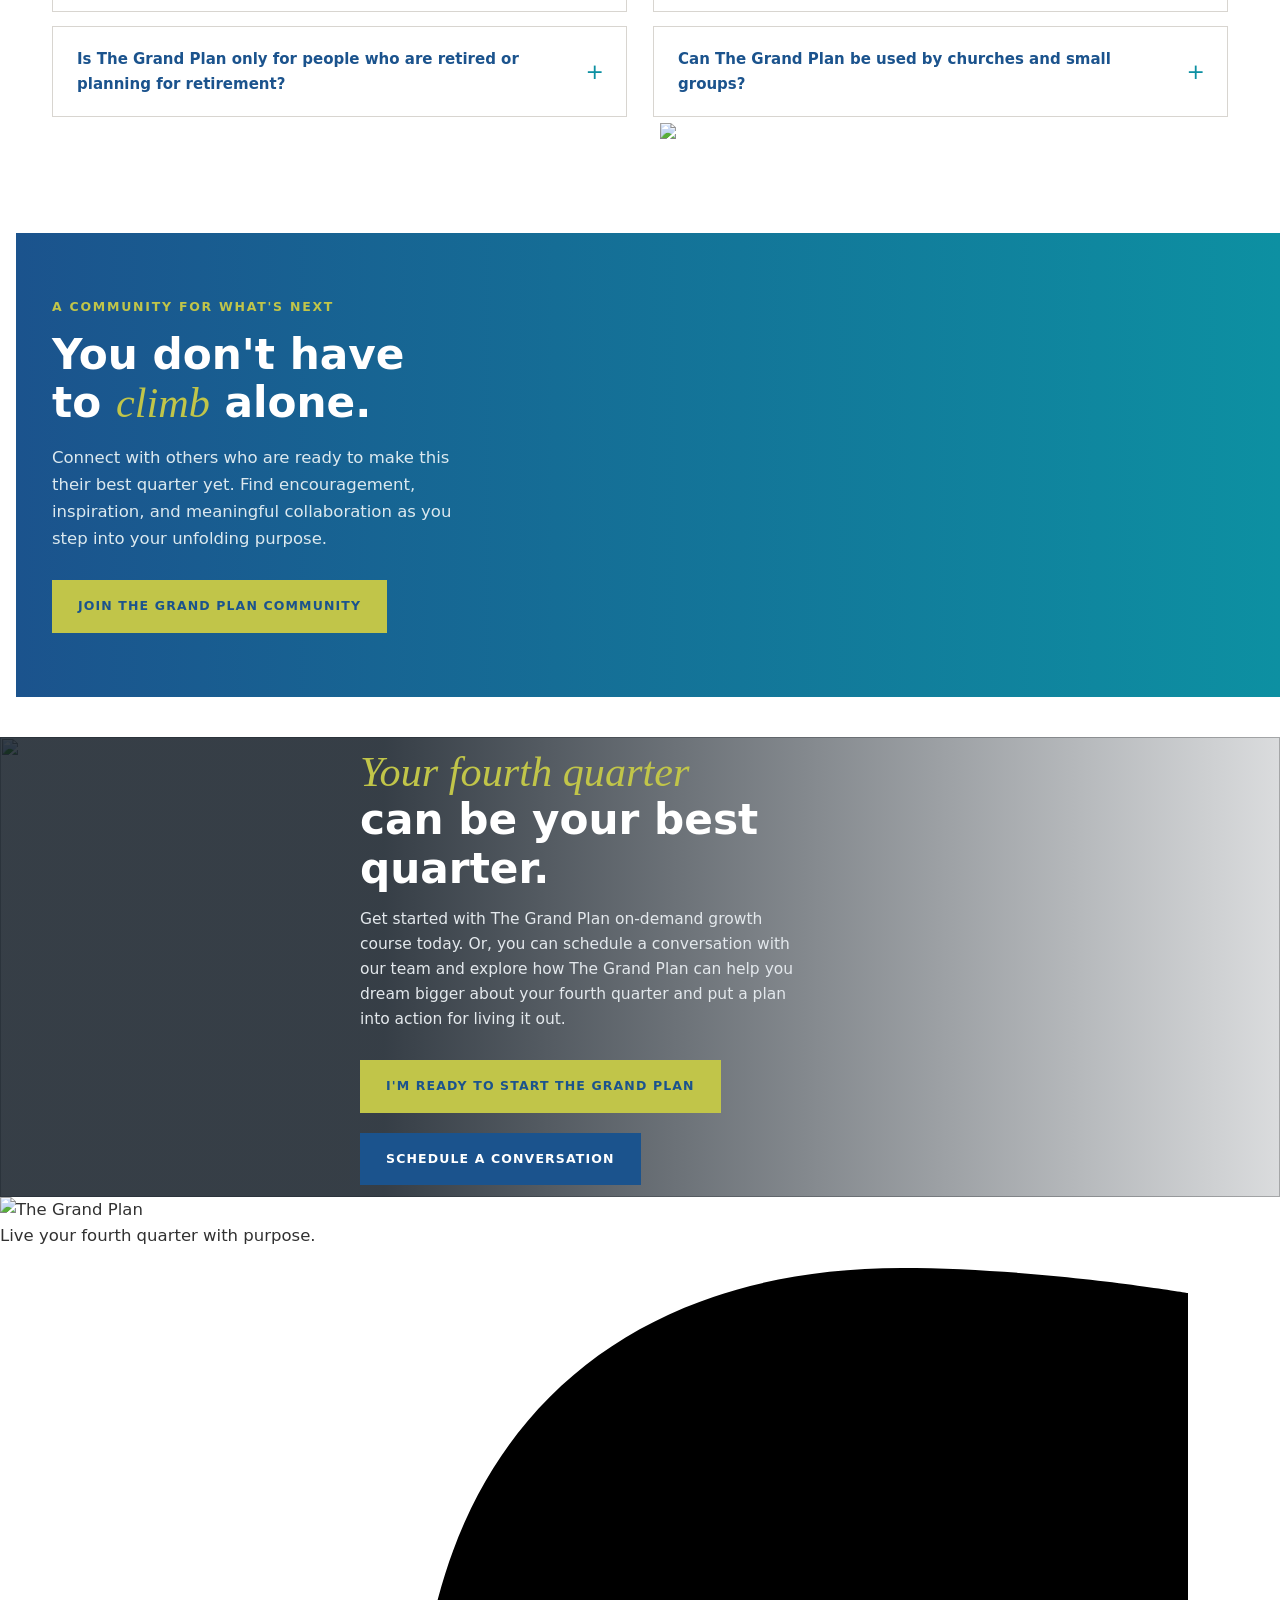
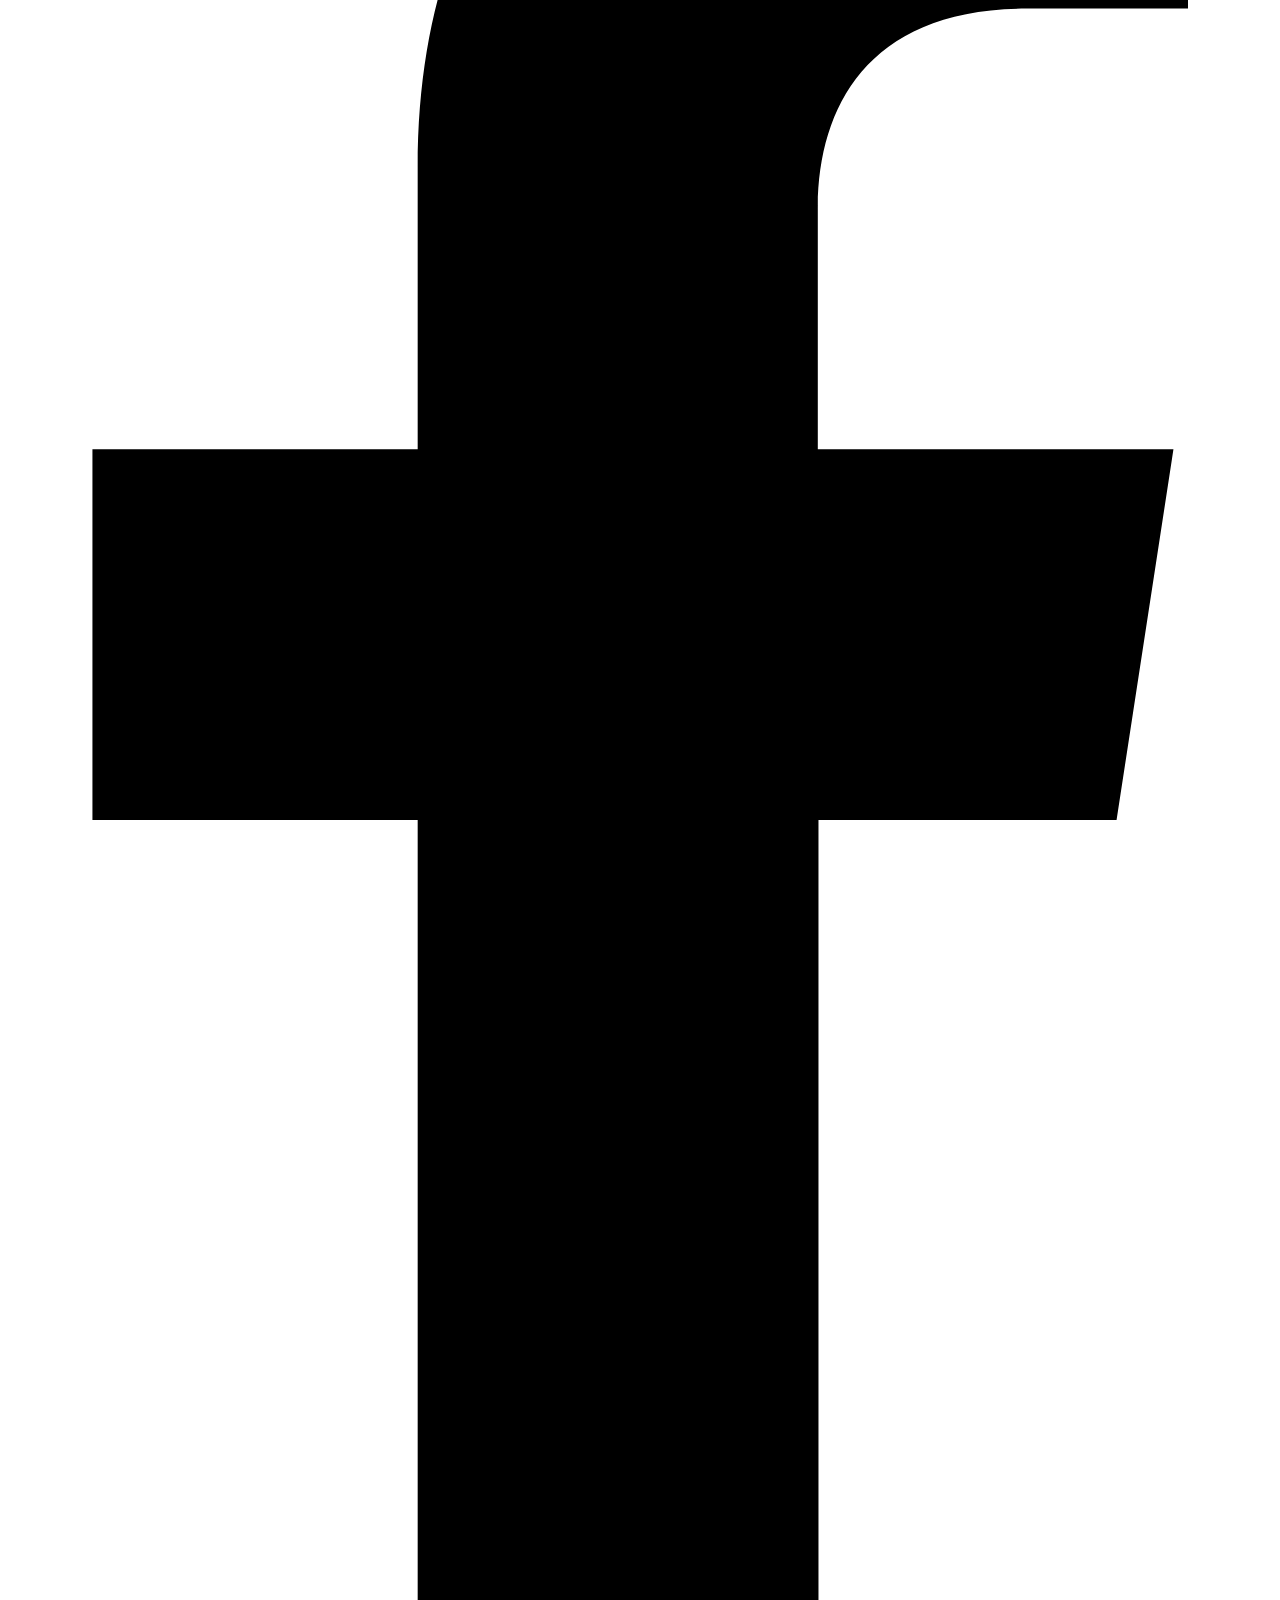
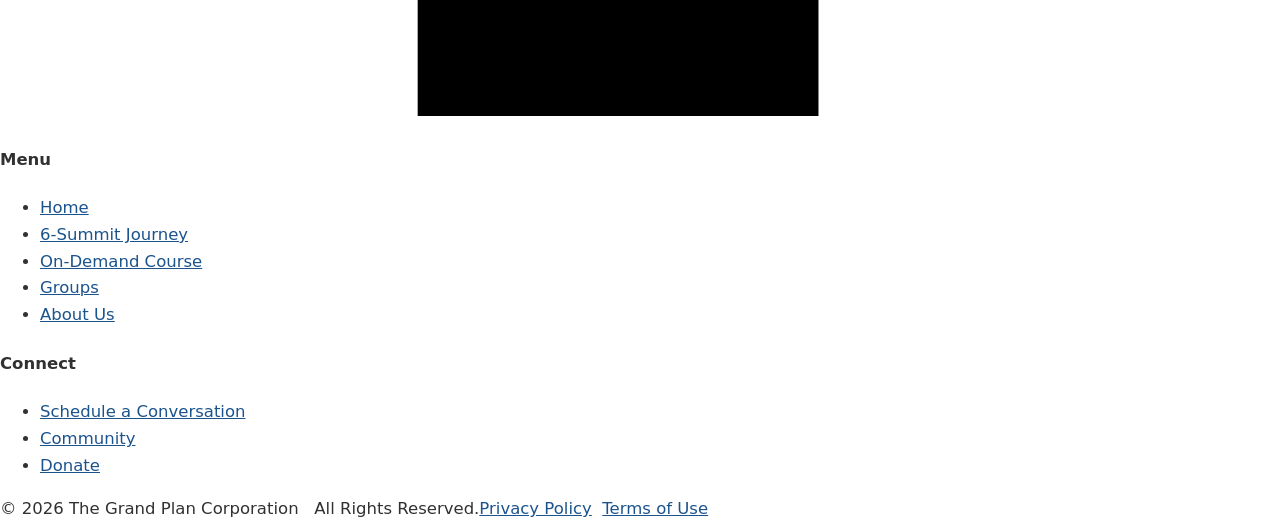
==== commit 5fceb376: "Match journey community banner layout to design reference" ====
--- a/public/6-summit-journey.html
+++ b/public/6-summit-journey.html
@@ -9,11 +9,12 @@
 <style>section{padding:92px 0}.arrows{list-style:none;margin:0;padding:0}.arrows li{position:relative;padding-left:34px;margin-bottom:14px}.arrows li::before{content:"\2192";position:absolute;left:0;top:0;color:var(--teal);font-weight:700}.arrows.tight li{font-size:14.5px;margin-bottom:11px}
 .faqgrid{display:grid;grid-template-columns:1fr 1fr;gap:14px 26px}details.faq{border:1px solid var(--rule);background:#fff}details.faq summary{list-style:none;cursor:pointer;padding:20px 54px 20px 24px;position:relative;font-family:var(--sans);font-weight:600;font-size:15px;color:var(--blue)}details.faq summary::-webkit-details-marker{display:none}details.faq summary::after{content:"+";position:absolute;right:22px;top:50%;transform:translateY(-50%);color:var(--teal);font-size:22px;font-weight:400;line-height:1}details.faq[open] summary::after{content:"\2013"}details.faq .a{padding:0 24px 22px;font-size:15px;color:var(--ink-soft)}
 .closing{position:relative;padding:0;color:#fff}.closing img{width:100%;height:460px;object-fit:cover;object-position:center 42%}.closing .over{position:absolute;inset:0;background:linear-gradient(90deg,rgba(10,20,30,.82) 30%,rgba(10,20,30,.15));display:flex;align-items:center}.closing .box{max-width:560px}.closing h2{color:#fff;margin-bottom:14px}.closing p{color:#E3E8EC;font-size:15.5px;max-width:44ch}
-.banner{background:linear-gradient(90deg,var(--blue),var(--teal));color:#fff;padding:66px 0 74px}.banner h1{color:#fff;margin:0}.banner .eyebrow{color:#9FD9E2}.intro{text-align:center;max-width:720px;margin:0 auto}.intro .eyebrow{justify-content:center;color:var(--blue)}.intro h2{margin-bottom:22px}.intro .btnrow{justify-content:center}.summits{background:var(--cream);padding:0}.summit{border-top:3px solid var(--citron);padding:44px 0 52px}.shead{display:flex;align-items:center;gap:14px;border-bottom:1px solid var(--rule);padding-bottom:14px;margin-bottom:34px}.shead img{width:30px;height:30px;object-fit:contain;flex:none}.shead span{font-family:var(--sans);font-size:13px;font-weight:700;letter-spacing:.11em;text-transform:uppercase;color:var(--blue)}.sbody{display:grid;grid-template-columns:1fr 1fr;gap:60px;align-items:center}.sbody.flip .txt{order:2}.sbody h3{font-size:clamp(22px,2.2vw,29px);margin-bottom:14px}.sbody>div>img{width:100%;aspect-ratio:3/2;object-fit:cover}.commband{background:linear-gradient(90deg,var(--blue),var(--teal));color:#fff;padding:0;overflow:hidden}.commband .grid{display:grid;grid-template-columns:1fr 1fr;align-items:center;max-width:var(--wrap);margin:0 auto;gap:40px}.commband .copy{padding:72px var(--pad)}.commband h2{color:#fff}.commband p{color:#DCE9EF}.commband img{width:100%;aspect-ratio:900/601;object-fit:cover}
+.banner{background:linear-gradient(90deg,var(--blue),var(--teal));color:#fff;padding:66px 0 74px}.banner h1{color:#fff;margin:0}.banner .eyebrow{color:#9FD9E2}.intro{text-align:center;max-width:720px;margin:0 auto}.intro .eyebrow{justify-content:center;color:var(--blue)}.intro h2{margin-bottom:22px}.intro .btnrow{justify-content:center}.summits{background:var(--cream);padding:0}.summit{border-top:3px solid var(--citron);padding:44px 0 52px}.shead{display:flex;align-items:center;gap:14px;border-bottom:1px solid var(--rule);padding-bottom:14px;margin-bottom:34px}.shead img{width:30px;height:30px;object-fit:contain;flex:none}.shead span{font-family:var(--sans);font-size:13px;font-weight:700;letter-spacing:.11em;text-transform:uppercase;color:var(--blue)}.sbody{display:grid;grid-template-columns:1fr 1fr;gap:60px;align-items:center}.sbody.flip .txt{order:2}.sbody h3{font-size:clamp(22px,2.2vw,29px);margin-bottom:14px}.sbody>div>img{width:100%;aspect-ratio:3/2;object-fit:cover}
+.commband{--community-inset:16px;--community-overlap:110px;position:relative;isolation:isolate;background:none;color:#fff;padding:0;margin:24px 0 40px;overflow:visible}.commband::before{content:"";position:absolute;inset:0 0 0 var(--community-inset);z-index:-1;background:linear-gradient(90deg,var(--blue),var(--teal))}.commband .grid{position:relative;display:grid;grid-template-columns:1fr 1fr;align-items:center;max-width:var(--wrap);margin:0 auto;padding:0 var(--pad);gap:40px}.commband .copy{position:relative;z-index:1;max-width:440px;padding:64px 0}.commband h2{color:#fff}.commband h2 em.accent{color:var(--citron)}.commband p{color:#DCE9EF}.commband .eyebrow{color:var(--citron)}.commband .lede{max-width:40ch}.commband .community-visual{position:relative;align-self:stretch;min-width:0}.commband .community-visual img{position:absolute;right:0;bottom:0;width:100%;height:calc(100% + var(--community-overlap));aspect-ratio:auto;object-fit:contain;object-position:center bottom}.commband .btnrow{justify-content:flex-start}
 </style>
 <link rel="stylesheet" href="/assets/css/footer.css">
 <style>
-@media(max-width:940px){.faqgrid{grid-template-columns:1fr;gap:40px}.nav ul{display:none}.nav ul.open{display:flex;position:absolute;top:100%;left:0;right:0;background:#fff;flex-direction:column;padding:22px var(--pad);gap:18px;box-shadow:0 12px 24px rgba(0,0,0,.09)}.navtoggle{display:block}.nav .btn{display:none}header{position:relative}section{padding:64px 0}.closing img{height:560px}.closing .over{background:linear-gradient(180deg,rgba(10,20,30,.55),rgba(10,20,30,.88))}.sbody,.sbody.flip,.commband .grid{grid-template-columns:1fr;gap:28px}.sbody.flip .txt{order:0}.commband .copy{padding:56px var(--pad) 24px}.tgp-footer .tgp-footer-grid{grid-template-columns:1fr;gap:40px}.tgp-footer .tgp-footer-bottom{flex-direction:column}}@media(prefers-reduced-motion:reduce){*{animation:none!important;transition:none!important}html{scroll-behavior:auto}}
+@media(max-width:940px){.faqgrid{grid-template-columns:1fr;gap:40px}.nav ul{display:none}.nav ul.open{display:flex;position:absolute;top:100%;left:0;right:0;background:#fff;flex-direction:column;padding:22px var(--pad);gap:18px;box-shadow:0 12px 24px rgba(0,0,0,.09)}.navtoggle{display:block}.nav .btn{display:none}header{position:relative}section{padding:64px 0}.closing img{height:560px}.closing .over{background:linear-gradient(180deg,rgba(10,20,30,.55),rgba(10,20,30,.88))}.sbody,.sbody.flip,.commband .grid{grid-template-columns:1fr;gap:28px}.sbody.flip .txt{order:0}.commband{--community-inset:12px;--community-overlap:0px;margin-top:0}.commband .copy{max-width:none;padding:48px 0 0}.commband .community-visual{height:380px}.commband .community-visual img{height:100%}.tgp-footer .tgp-footer-grid{grid-template-columns:1fr;gap:40px}.tgp-footer .tgp-footer-bottom{flex-direction:column}}@media(prefers-reduced-motion:reduce){*{animation:none!important;transition:none!important}html{scroll-behavior:auto}}
 </style>
 <title>The 6-Summit Journey | The Grand Plan</title>
 <meta name="description" content="Explore The Grand Plan’s six-summit journey and discover a guided process for reflection, planning, and renewed purpose in your fourth quarter.">
@@ -59,7 +60,7 @@
 <details class="faq"><summary>Is The Grand Plan only for people who are retired or planning for retirement?</summary><div class="a">No. Plenty of participants have no intention of retiring, and some are years away from thinking about it. The Grand Plan isn't about leaving work — it's about deciding what you want this stretch of your life to be for. Retirees, people still working, and people somewhere in between all go through the same six summits.</div></details>
 <details class="faq"><summary>Can The Grand Plan be used by churches and small groups?</summary><div class="a">Yes, and it's often better that way. Churches, book clubs, alumni groups, and neighborhood circles use The Grand Plan to move through the process together. Because the course is self-paced, no trained facilitator is required — though a church or group that wants to teach it themselves certainly can. Group licensing starts at $1,500 per year, with additional participants at $35 each.</div></details>
 </div></div></section>
-<section class="commband"><div class="grid"><div class="copy"><p class="eyebrow on-dark">A community for what's next</p><h2>You don't have to <em class="accent">climb</em> alone.</h2><p class="lede">Connect with others who are ready to make this their best quarter yet. Find encouragement, inspiration, and meaningful collaboration as you step into your unfolding purpose.</p><div class="btnrow"><a class="btn citron" href="https://community.thegrandplan.org">Join The Grand Plan Community</a></div></div><div><img src="/assets/images/sj-community-cta--5649420112ef.png" alt="A member showing The Grand Plan community dashboard"></div></div></section>
+<section class="commband"><div class="grid"><div class="copy"><p class="eyebrow on-dark">A community for what's next</p><h2>You don't have<br>to <em class="accent">climb</em> alone.</h2><p class="lede">Connect with others who are ready to make this their best quarter yet. Find encouragement, inspiration, and meaningful collaboration as you step into your unfolding purpose.</p><div class="btnrow"><a class="btn citron" href="https://community.thegrandplan.org">Join The Grand Plan Community</a></div></div><div class="community-visual"><img src="/assets/images/sj-community-cta--5649420112ef.png" alt="A member showing The Grand Plan community dashboard"></div></div></section>
 <section class="closing"><img src="/assets/images/closing-cta--b723111d0ce3.jpg" alt=""><div class="over"><div class="wrap"><div class="box"><h2><em class="accent" style="color:var(--citron)">Your fourth quarter</em><br>can be your best quarter.</h2><p>Get started with The Grand Plan on-demand growth course today. Or, you can schedule a conversation with our team and explore how The Grand Plan can help you dream bigger about your fourth quarter and put a plan into action for living it out.</p><div class="btnrow"><a class="btn citron" href="/individual-access">I'm Ready to Start The Grand Plan</a><a class="btn blue" href="/contact">Schedule a Conversation</a></div></div></div></div></section>
 <footer class="tgp-footer"><div class="tgp-footer-wrap"><div class="tgp-footer-grid"><div><img class="tgp-footer-logo" src="/assets/images/logo-white--21de178f1ae7.png" alt="The Grand Plan"><p class="tgp-footer-tagline">Live your fourth quarter with purpose.</p><div class="tgp-footer-social"><a class="tgp-social-icon" href="https://www.facebook.com/groups/2991527814527315/" aria-label="Visit The Grand Plan Facebook group"><svg xmlns="http://www.w3.org/2000/svg" viewBox="0 0 320 512" aria-hidden="true" focusable="false"><path d="M279.14 288l14.22-92.66h-88.91v-60.13c0-25.35 12.42-50.06 52.24-50.06H297V6.26S260.38 0 225.36 0C152.22 0 104.42 44.38 104.42 124.72v70.62H23.11V288h81.31v224h100.2V288z"/></svg></a></div></div><div><h4>Menu</h4><ul><li><a href="/">Home</a></li><li><a href="/6-summit-journey">6-Summit Journey</a></li><li><a href="/on-demand-course">On-Demand Course</a></li><li><a href="/groups">Groups</a></li><li><a href="/about">About Us</a></li></ul></div><div><h4>Connect</h4><ul><li><a href="/contact">Schedule a Conversation</a></li><li><a href="https://community.thegrandplan.org">Community</a></li><li><a href="/donate">Donate</a></li></ul></div></div><div class="tgp-footer-bottom"><span>© 2026 The Grand Plan Corporation&nbsp;&nbsp; All Rights Reserved.</span><span><a href="/privacy-policy">Privacy Policy</a>&nbsp;&nbsp;<a href="/terms-of-use">Terms of Use</a></span></div></div></footer>
 <script defer src="/assets/js/navigation.js"></script>
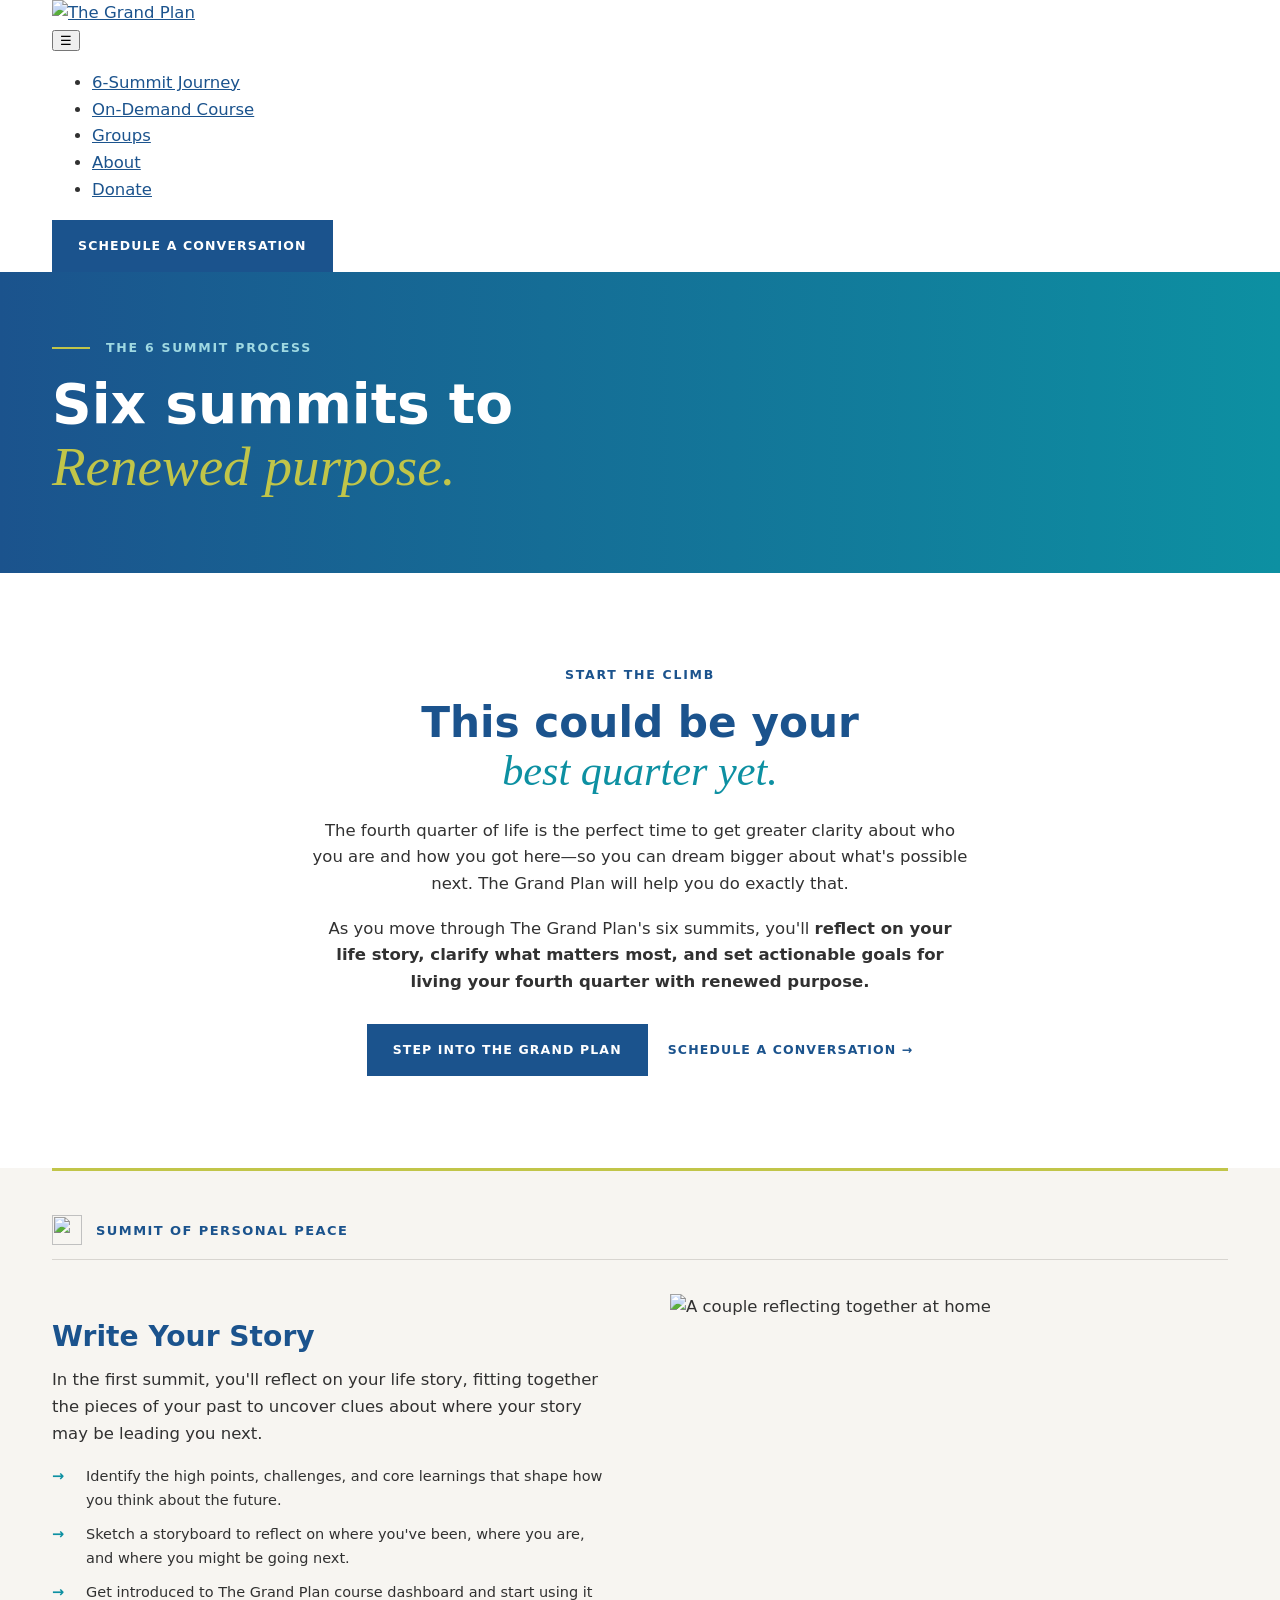
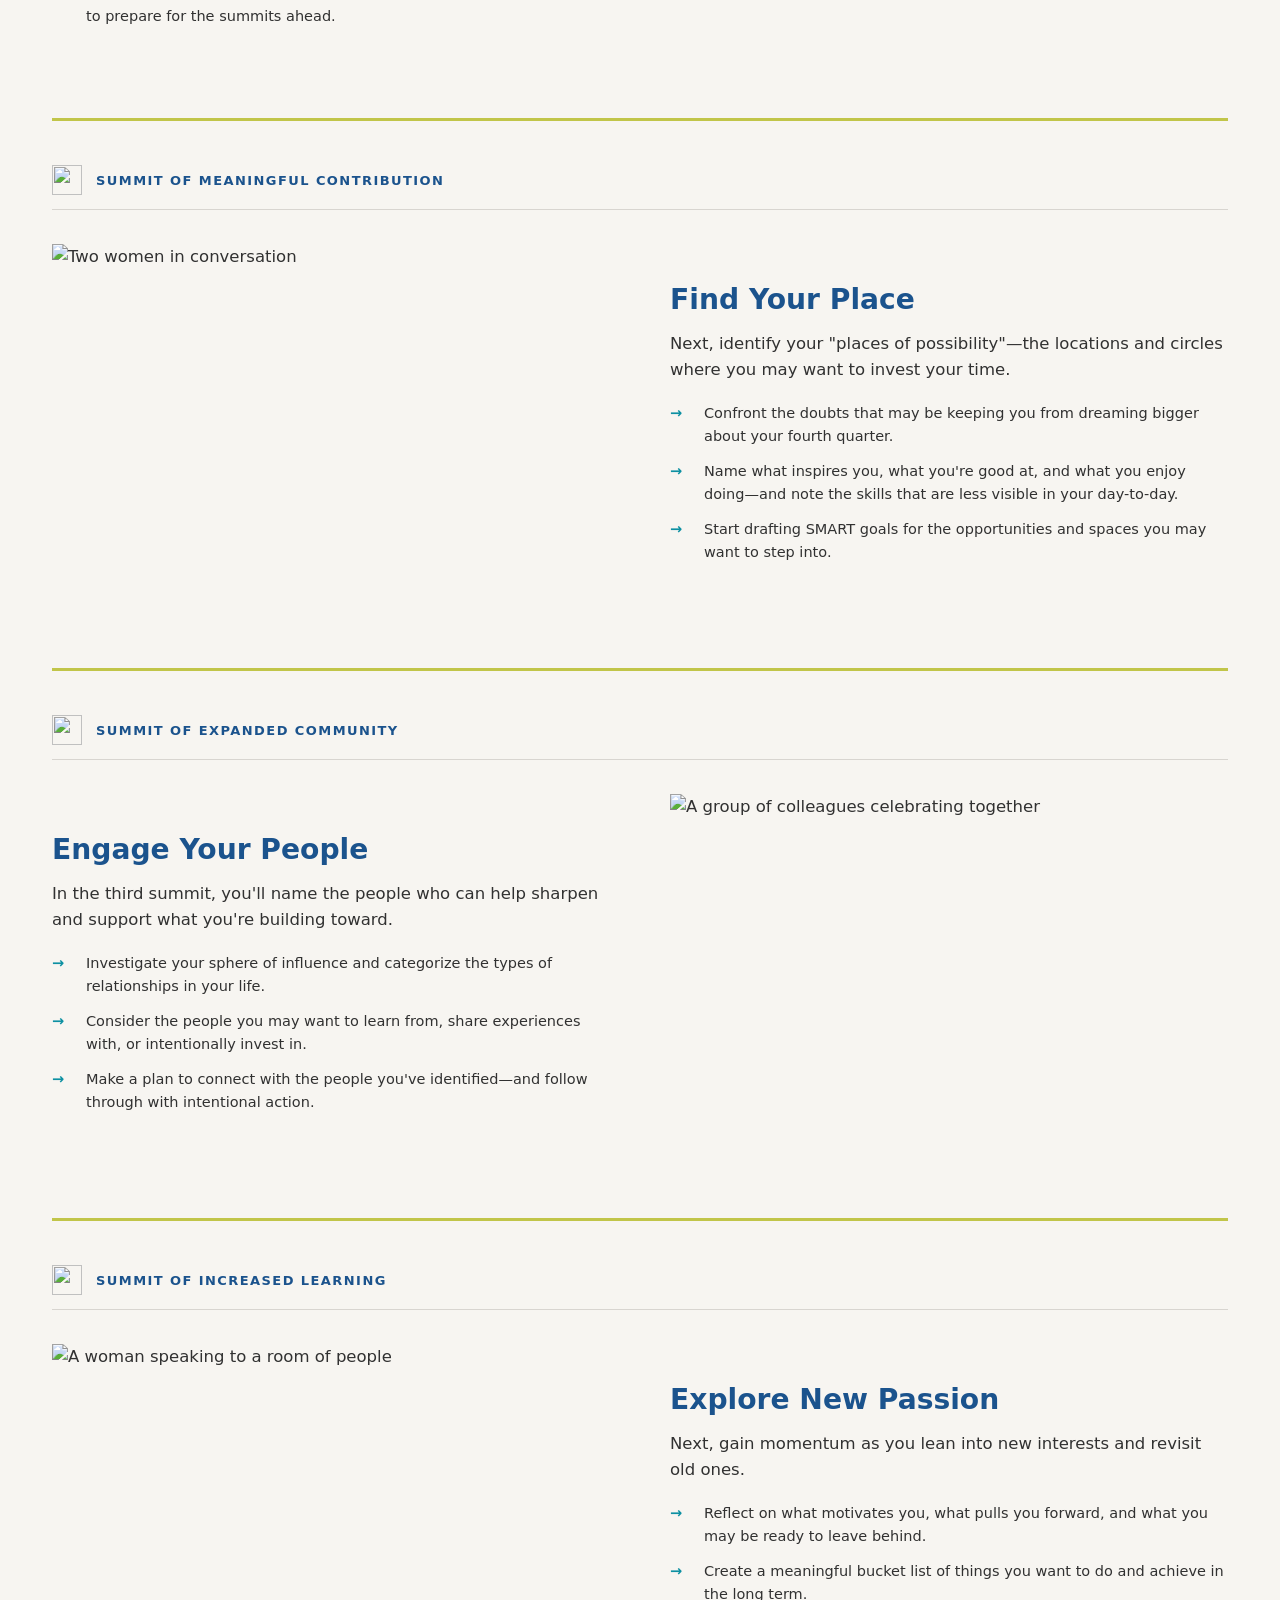
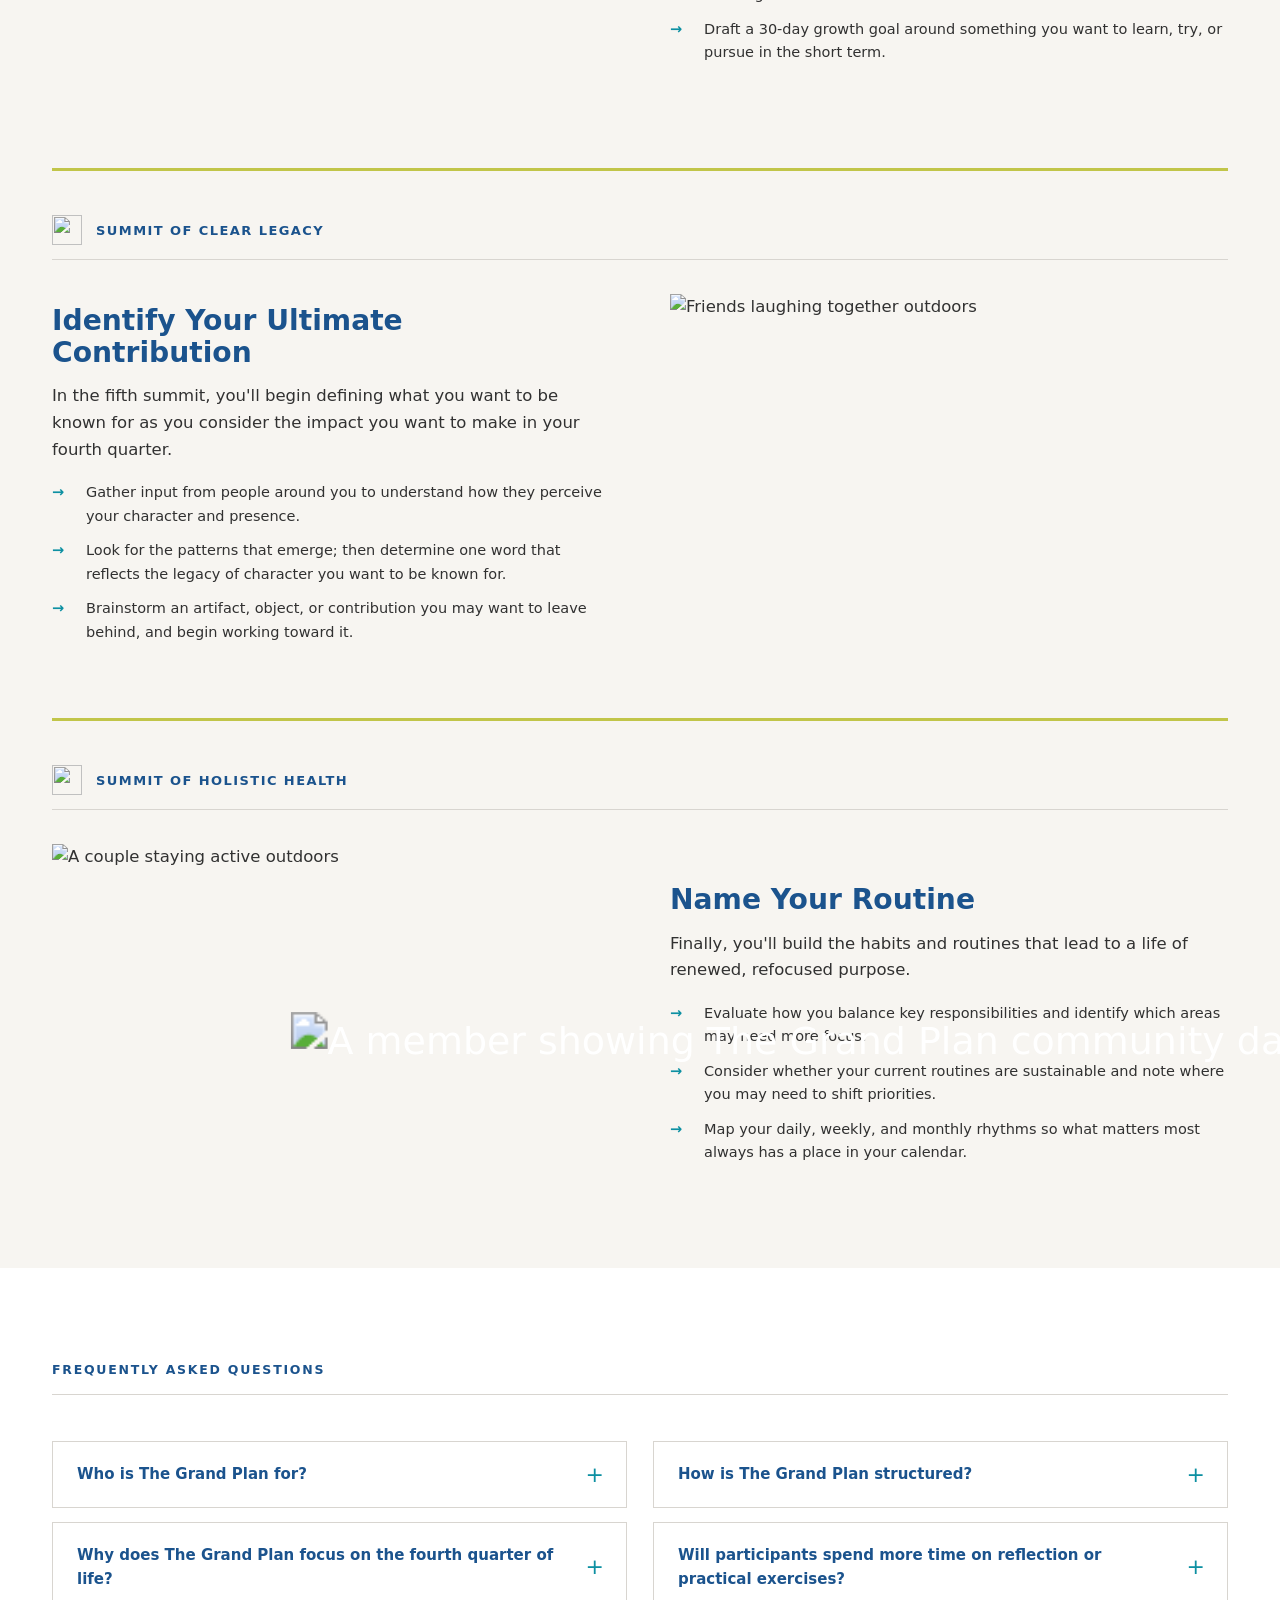
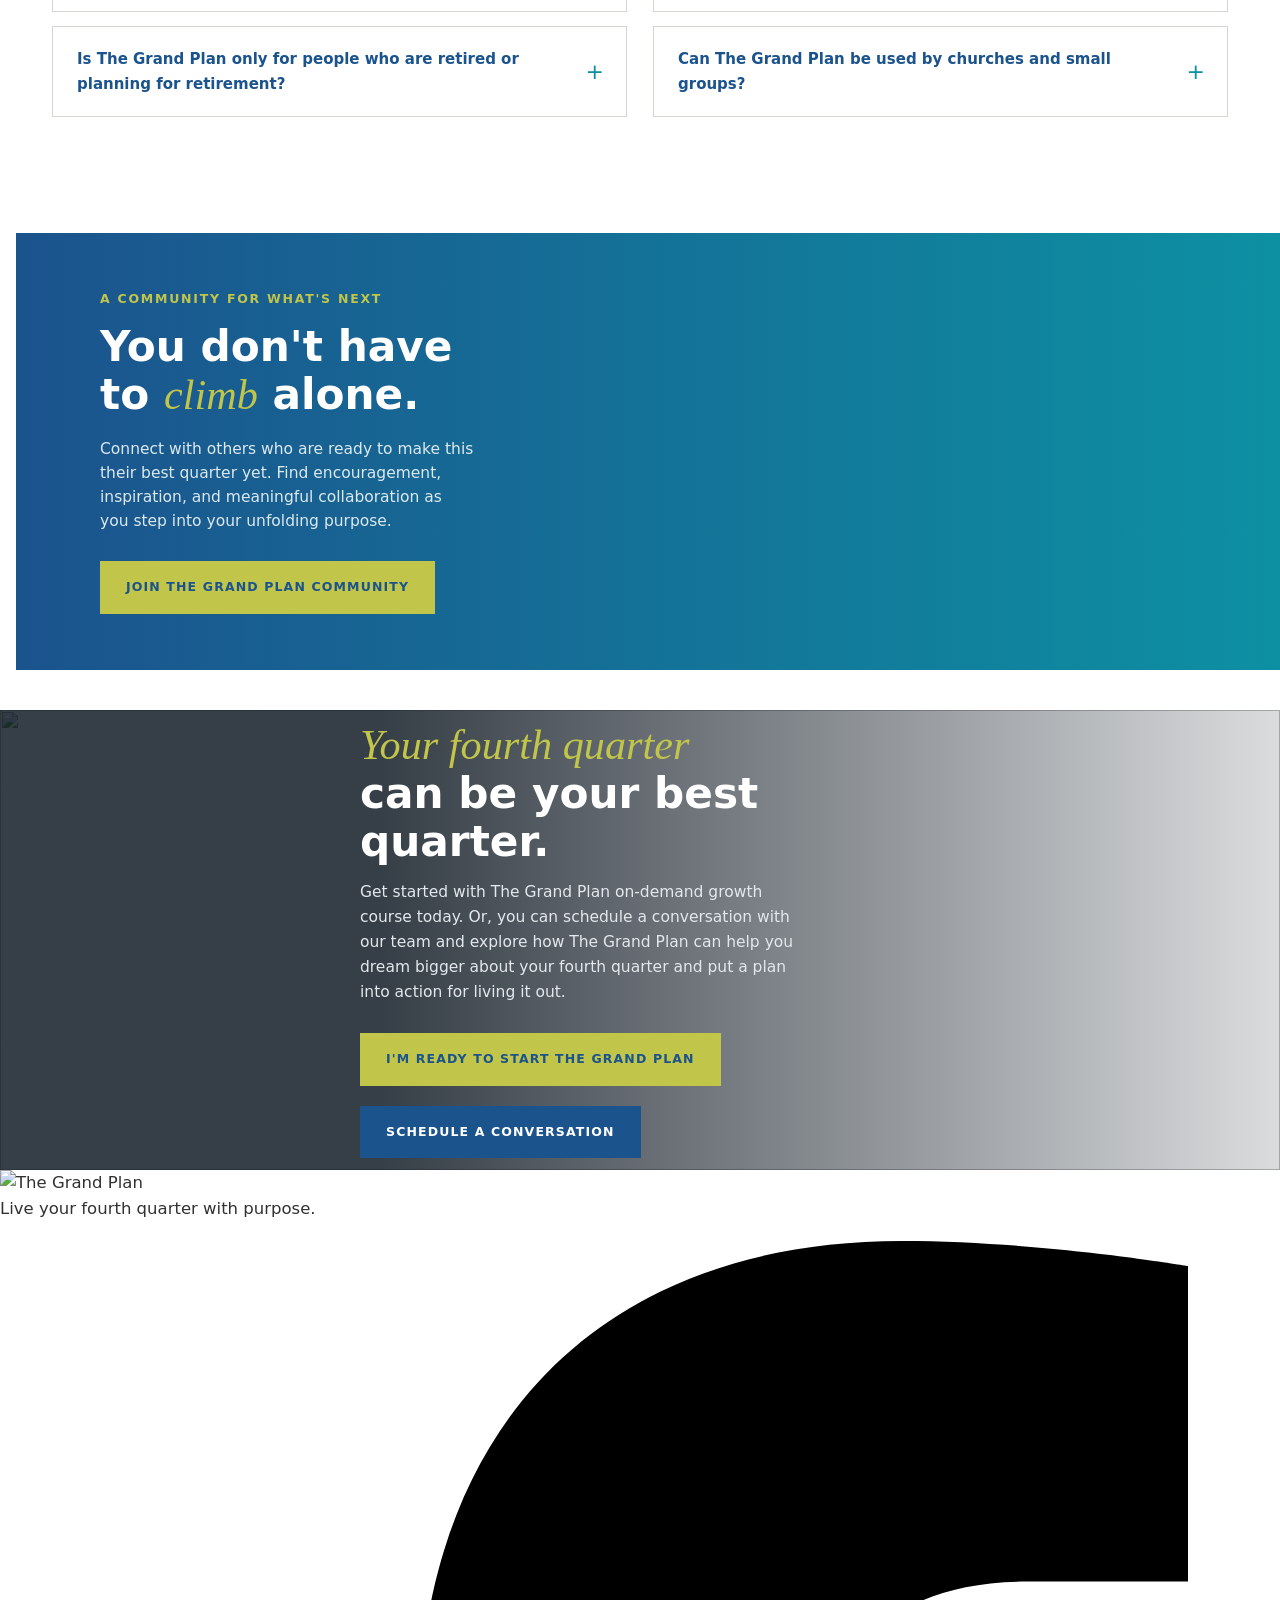
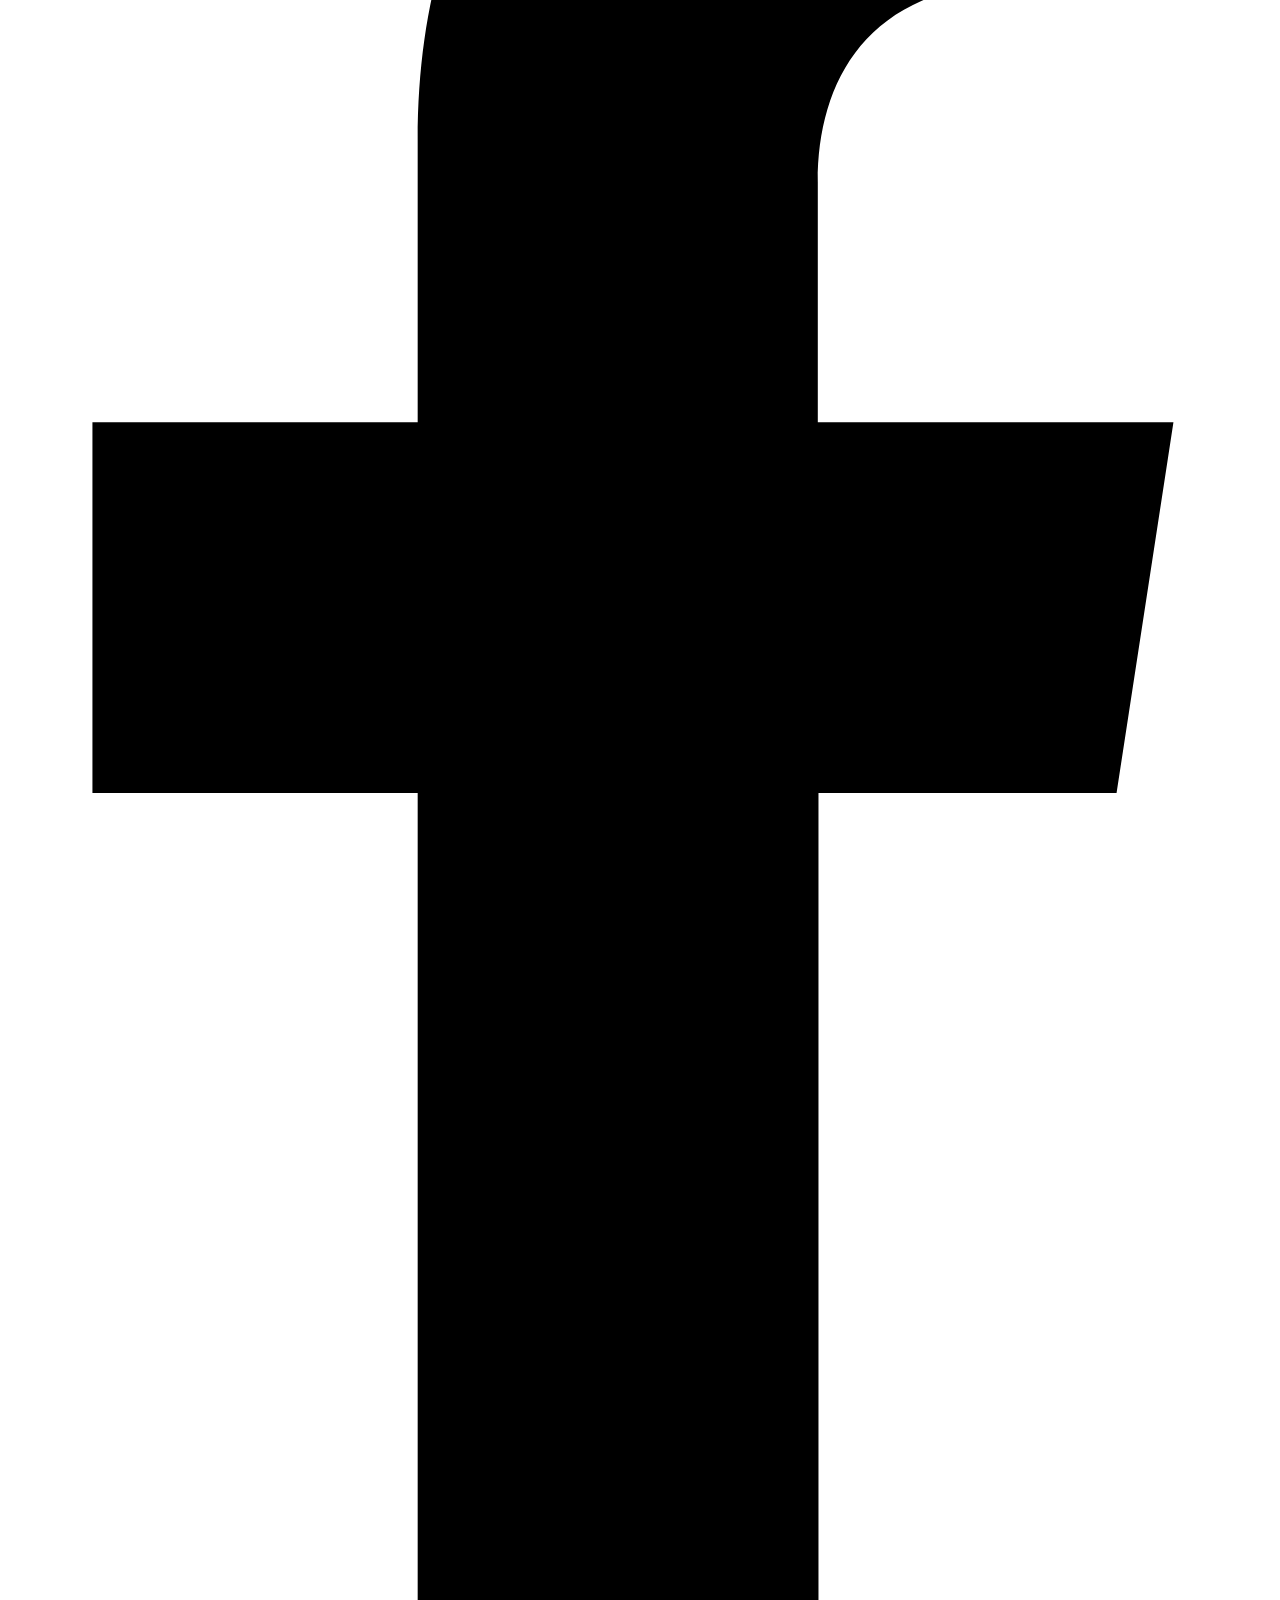
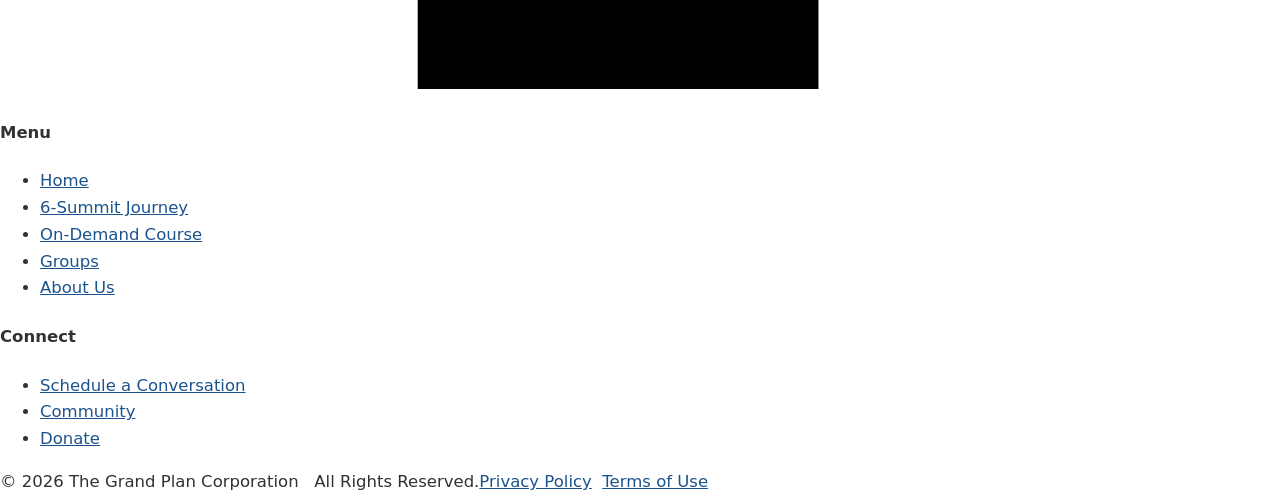
==== commit 47496ee6: "Enlarge journey community image and refine copy spacing" ====
--- a/public/6-summit-journey.html
+++ b/public/6-summit-journey.html
@@ -10,11 +10,11 @@
 .faqgrid{display:grid;grid-template-columns:1fr 1fr;gap:14px 26px}details.faq{border:1px solid var(--rule);background:#fff}details.faq summary{list-style:none;cursor:pointer;padding:20px 54px 20px 24px;position:relative;font-family:var(--sans);font-weight:600;font-size:15px;color:var(--blue)}details.faq summary::-webkit-details-marker{display:none}details.faq summary::after{content:"+";position:absolute;right:22px;top:50%;transform:translateY(-50%);color:var(--teal);font-size:22px;font-weight:400;line-height:1}details.faq[open] summary::after{content:"\2013"}details.faq .a{padding:0 24px 22px;font-size:15px;color:var(--ink-soft)}
 .closing{position:relative;padding:0;color:#fff}.closing img{width:100%;height:460px;object-fit:cover;object-position:center 42%}.closing .over{position:absolute;inset:0;background:linear-gradient(90deg,rgba(10,20,30,.82) 30%,rgba(10,20,30,.15));display:flex;align-items:center}.closing .box{max-width:560px}.closing h2{color:#fff;margin-bottom:14px}.closing p{color:#E3E8EC;font-size:15.5px;max-width:44ch}
 .banner{background:linear-gradient(90deg,var(--blue),var(--teal));color:#fff;padding:66px 0 74px}.banner h1{color:#fff;margin:0}.banner .eyebrow{color:#9FD9E2}.intro{text-align:center;max-width:720px;margin:0 auto}.intro .eyebrow{justify-content:center;color:var(--blue)}.intro h2{margin-bottom:22px}.intro .btnrow{justify-content:center}.summits{background:var(--cream);padding:0}.summit{border-top:3px solid var(--citron);padding:44px 0 52px}.shead{display:flex;align-items:center;gap:14px;border-bottom:1px solid var(--rule);padding-bottom:14px;margin-bottom:34px}.shead img{width:30px;height:30px;object-fit:contain;flex:none}.shead span{font-family:var(--sans);font-size:13px;font-weight:700;letter-spacing:.11em;text-transform:uppercase;color:var(--blue)}.sbody{display:grid;grid-template-columns:1fr 1fr;gap:60px;align-items:center}.sbody.flip .txt{order:2}.sbody h3{font-size:clamp(22px,2.2vw,29px);margin-bottom:14px}.sbody>div>img{width:100%;aspect-ratio:3/2;object-fit:cover}
-.commband{--community-inset:16px;--community-overlap:110px;position:relative;isolation:isolate;background:none;color:#fff;padding:0;margin:24px 0 40px;overflow:visible}.commband::before{content:"";position:absolute;inset:0 0 0 var(--community-inset);z-index:-1;background:linear-gradient(90deg,var(--blue),var(--teal))}.commband .grid{position:relative;display:grid;grid-template-columns:1fr 1fr;align-items:center;max-width:var(--wrap);margin:0 auto;padding:0 var(--pad);gap:40px}.commband .copy{position:relative;z-index:1;max-width:440px;padding:64px 0}.commband h2{color:#fff}.commband h2 em.accent{color:var(--citron)}.commband p{color:#DCE9EF}.commband .eyebrow{color:var(--citron)}.commband .lede{max-width:40ch}.commband .community-visual{position:relative;align-self:stretch;min-width:0}.commband .community-visual img{position:absolute;right:0;bottom:0;width:100%;height:calc(100% + var(--community-overlap));aspect-ratio:auto;object-fit:contain;object-position:center bottom}.commband .btnrow{justify-content:flex-start}
+.commband{--community-inset:16px;--community-overlap:110px;--community-scale:2.3;position:relative;isolation:isolate;background:none;color:#fff;padding:0;margin:24px 0 40px;overflow:visible}.commband::before{content:"";position:absolute;inset:0 0 0 var(--community-inset);z-index:-1;background:linear-gradient(90deg,var(--blue),var(--teal))}.commband .grid{position:relative;display:grid;grid-template-columns:1fr 1fr;align-items:center;max-width:var(--wrap);margin:0 auto;padding:0 var(--pad);gap:40px}.commband .copy{position:relative;z-index:1;max-width:440px;padding:56px 0 56px 48px}.commband h2{color:#fff}.commband h2 em.accent{color:var(--citron)}.commband p{color:#DCE9EF}.commband .eyebrow{color:var(--citron)}.commband .lede{max-width:38ch;font-size:15.5px;line-height:1.55}.commband .community-visual{position:relative;align-self:stretch;min-width:0}.commband .community-visual img{position:absolute;right:0;bottom:0;width:100%;height:calc(100% + var(--community-overlap));aspect-ratio:auto;object-fit:contain;object-position:center bottom;transform:scale(var(--community-scale));transform-origin:center bottom}.commband .btnrow{justify-content:flex-start}
 </style>
 <link rel="stylesheet" href="/assets/css/footer.css">
 <style>
-@media(max-width:940px){.faqgrid{grid-template-columns:1fr;gap:40px}.nav ul{display:none}.nav ul.open{display:flex;position:absolute;top:100%;left:0;right:0;background:#fff;flex-direction:column;padding:22px var(--pad);gap:18px;box-shadow:0 12px 24px rgba(0,0,0,.09)}.navtoggle{display:block}.nav .btn{display:none}header{position:relative}section{padding:64px 0}.closing img{height:560px}.closing .over{background:linear-gradient(180deg,rgba(10,20,30,.55),rgba(10,20,30,.88))}.sbody,.sbody.flip,.commband .grid{grid-template-columns:1fr;gap:28px}.sbody.flip .txt{order:0}.commband{--community-inset:12px;--community-overlap:0px;margin-top:0}.commband .copy{max-width:none;padding:48px 0 0}.commband .community-visual{height:380px}.commband .community-visual img{height:100%}.tgp-footer .tgp-footer-grid{grid-template-columns:1fr;gap:40px}.tgp-footer .tgp-footer-bottom{flex-direction:column}}@media(prefers-reduced-motion:reduce){*{animation:none!important;transition:none!important}html{scroll-behavior:auto}}
+@media(max-width:940px){.faqgrid{grid-template-columns:1fr;gap:40px}.nav ul{display:none}.nav ul.open{display:flex;position:absolute;top:100%;left:0;right:0;background:#fff;flex-direction:column;padding:22px var(--pad);gap:18px;box-shadow:0 12px 24px rgba(0,0,0,.09)}.navtoggle{display:block}.nav .btn{display:none}header{position:relative}section{padding:64px 0}.closing img{height:560px}.closing .over{background:linear-gradient(180deg,rgba(10,20,30,.55),rgba(10,20,30,.88))}.sbody,.sbody.flip,.commband .grid{grid-template-columns:1fr;gap:28px}.sbody.flip .txt{order:0}.commband{--community-inset:12px;--community-overlap:0px;--community-scale:1;margin-top:0}.commband .copy{max-width:none;padding:48px 0 0}.commband .lede{max-width:40ch}.commband .community-visual{height:380px}.commband .community-visual img{height:100%}.tgp-footer .tgp-footer-grid{grid-template-columns:1fr;gap:40px}.tgp-footer .tgp-footer-bottom{flex-direction:column}}@media(prefers-reduced-motion:reduce){*{animation:none!important;transition:none!important}html{scroll-behavior:auto}}
 </style>
 <title>The 6-Summit Journey | The Grand Plan</title>
 <meta name="description" content="Explore The Grand Plan’s six-summit journey and discover a guided process for reflection, planning, and renewed purpose in your fourth quarter.">
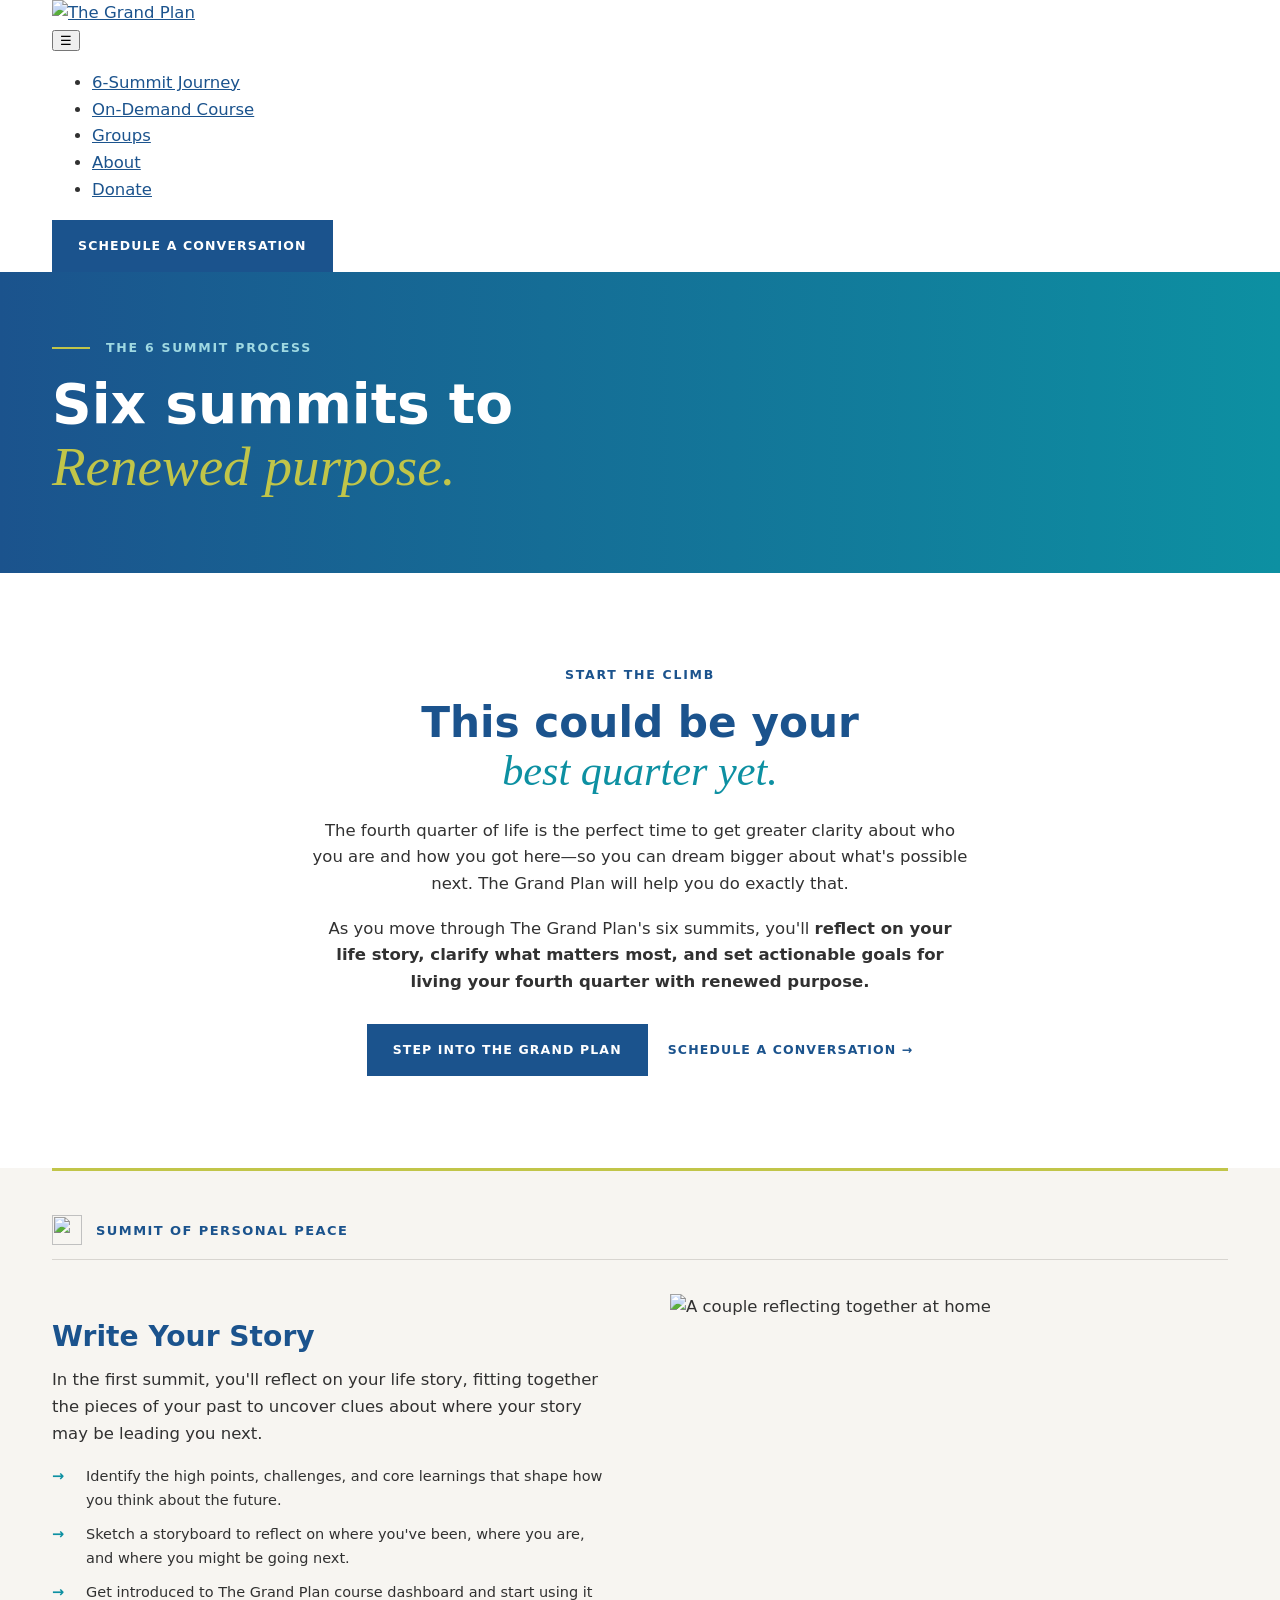
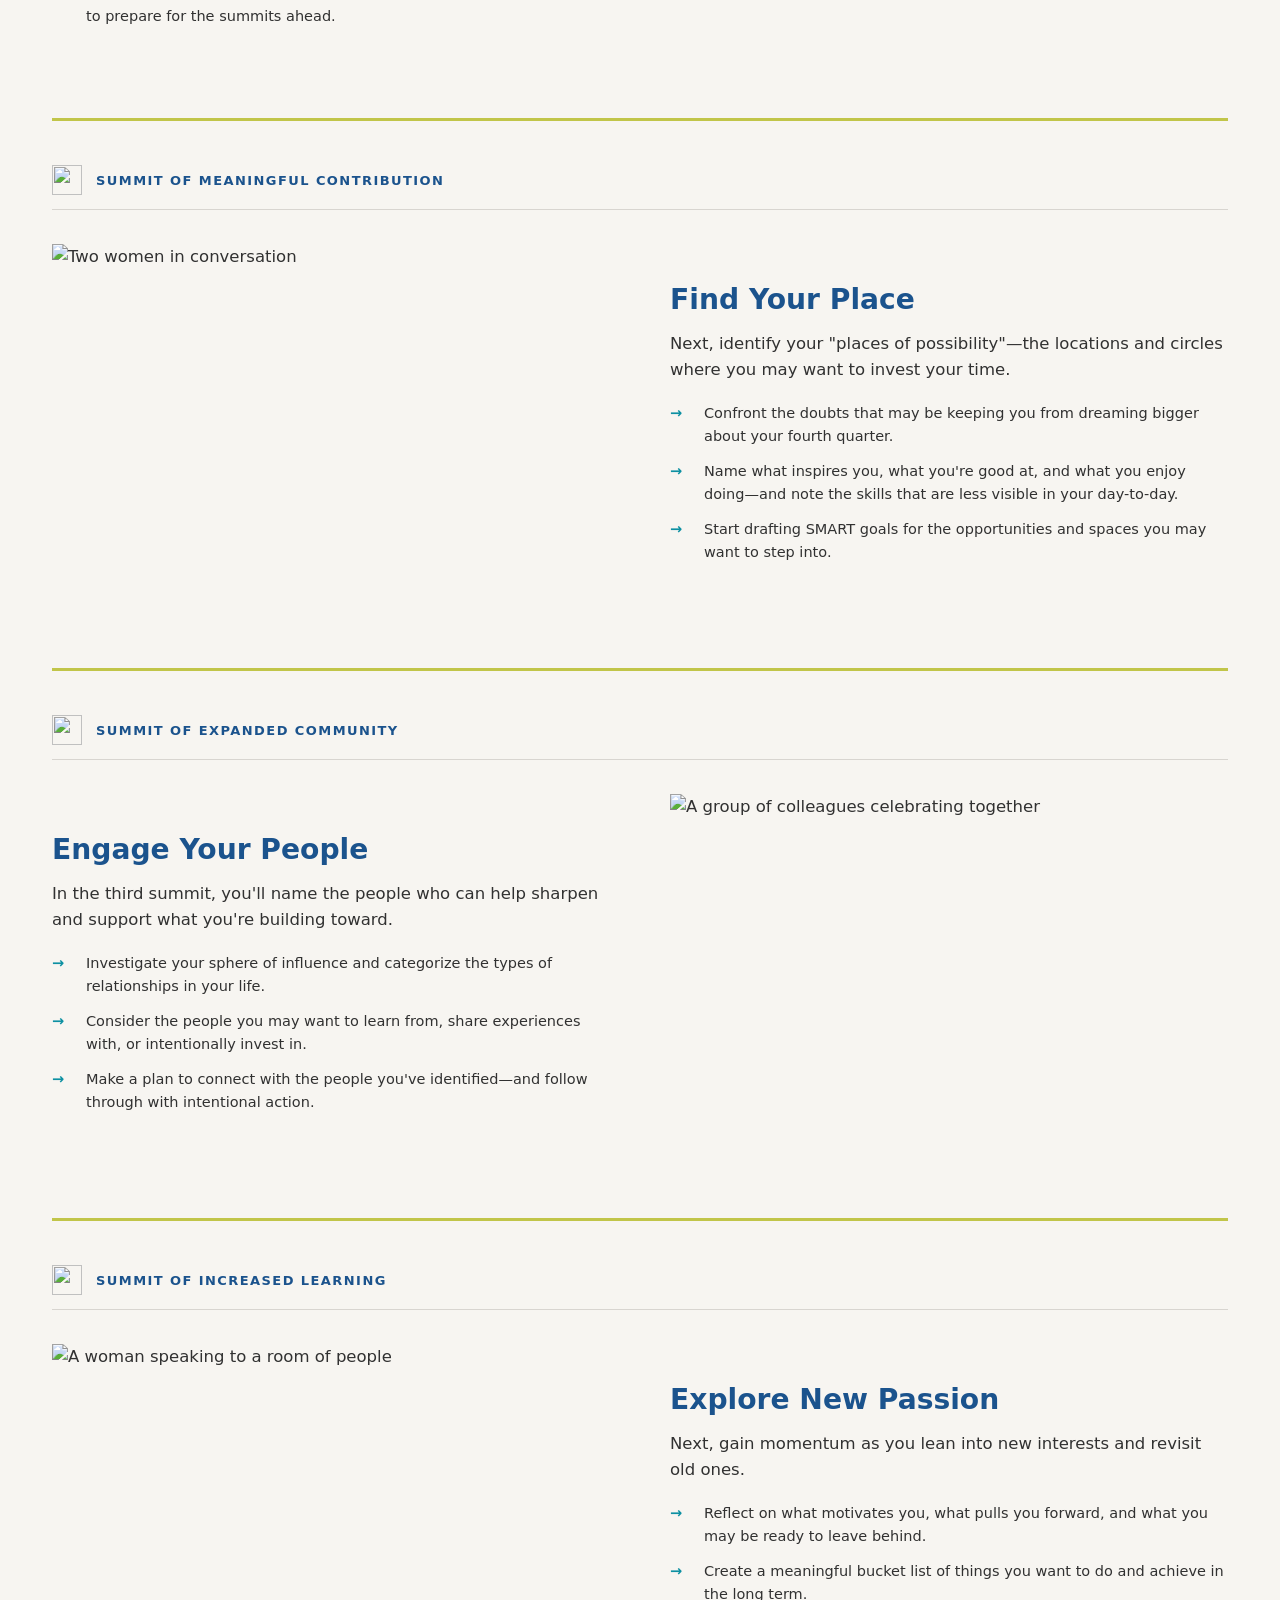
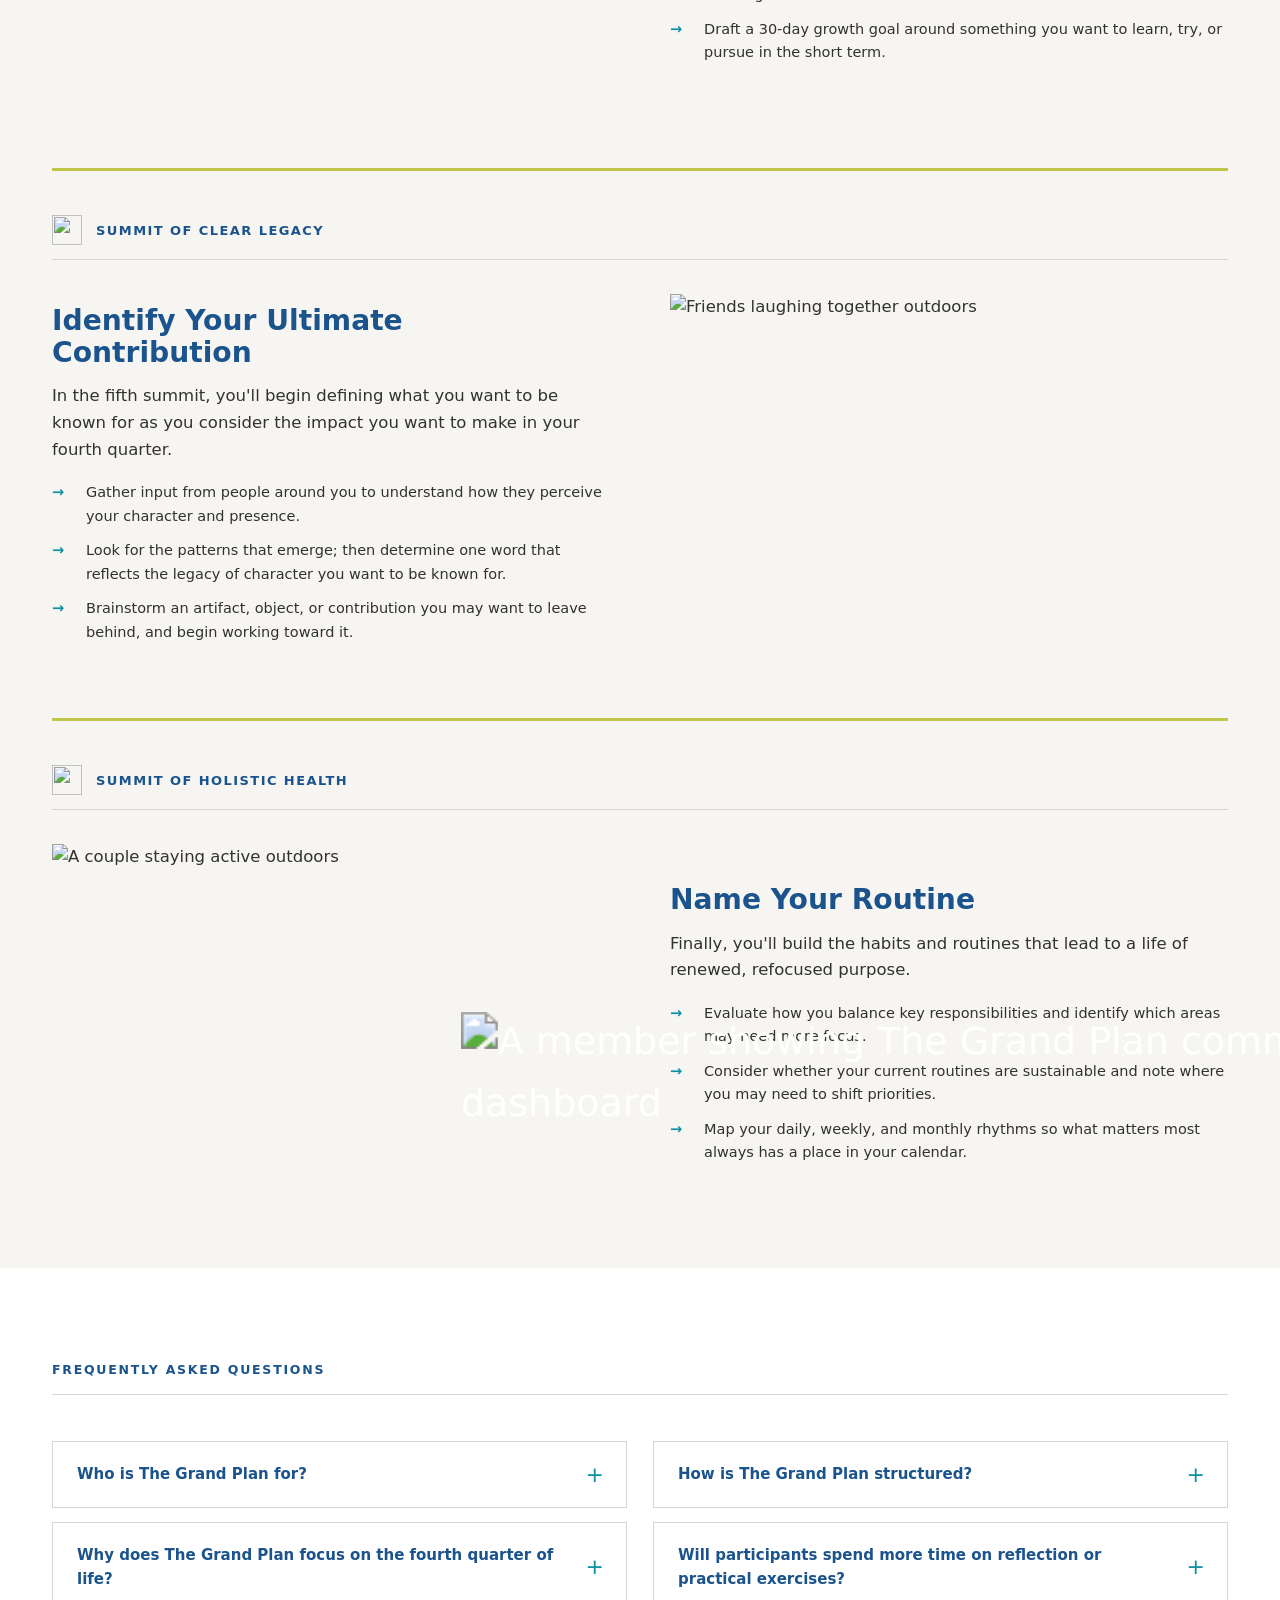
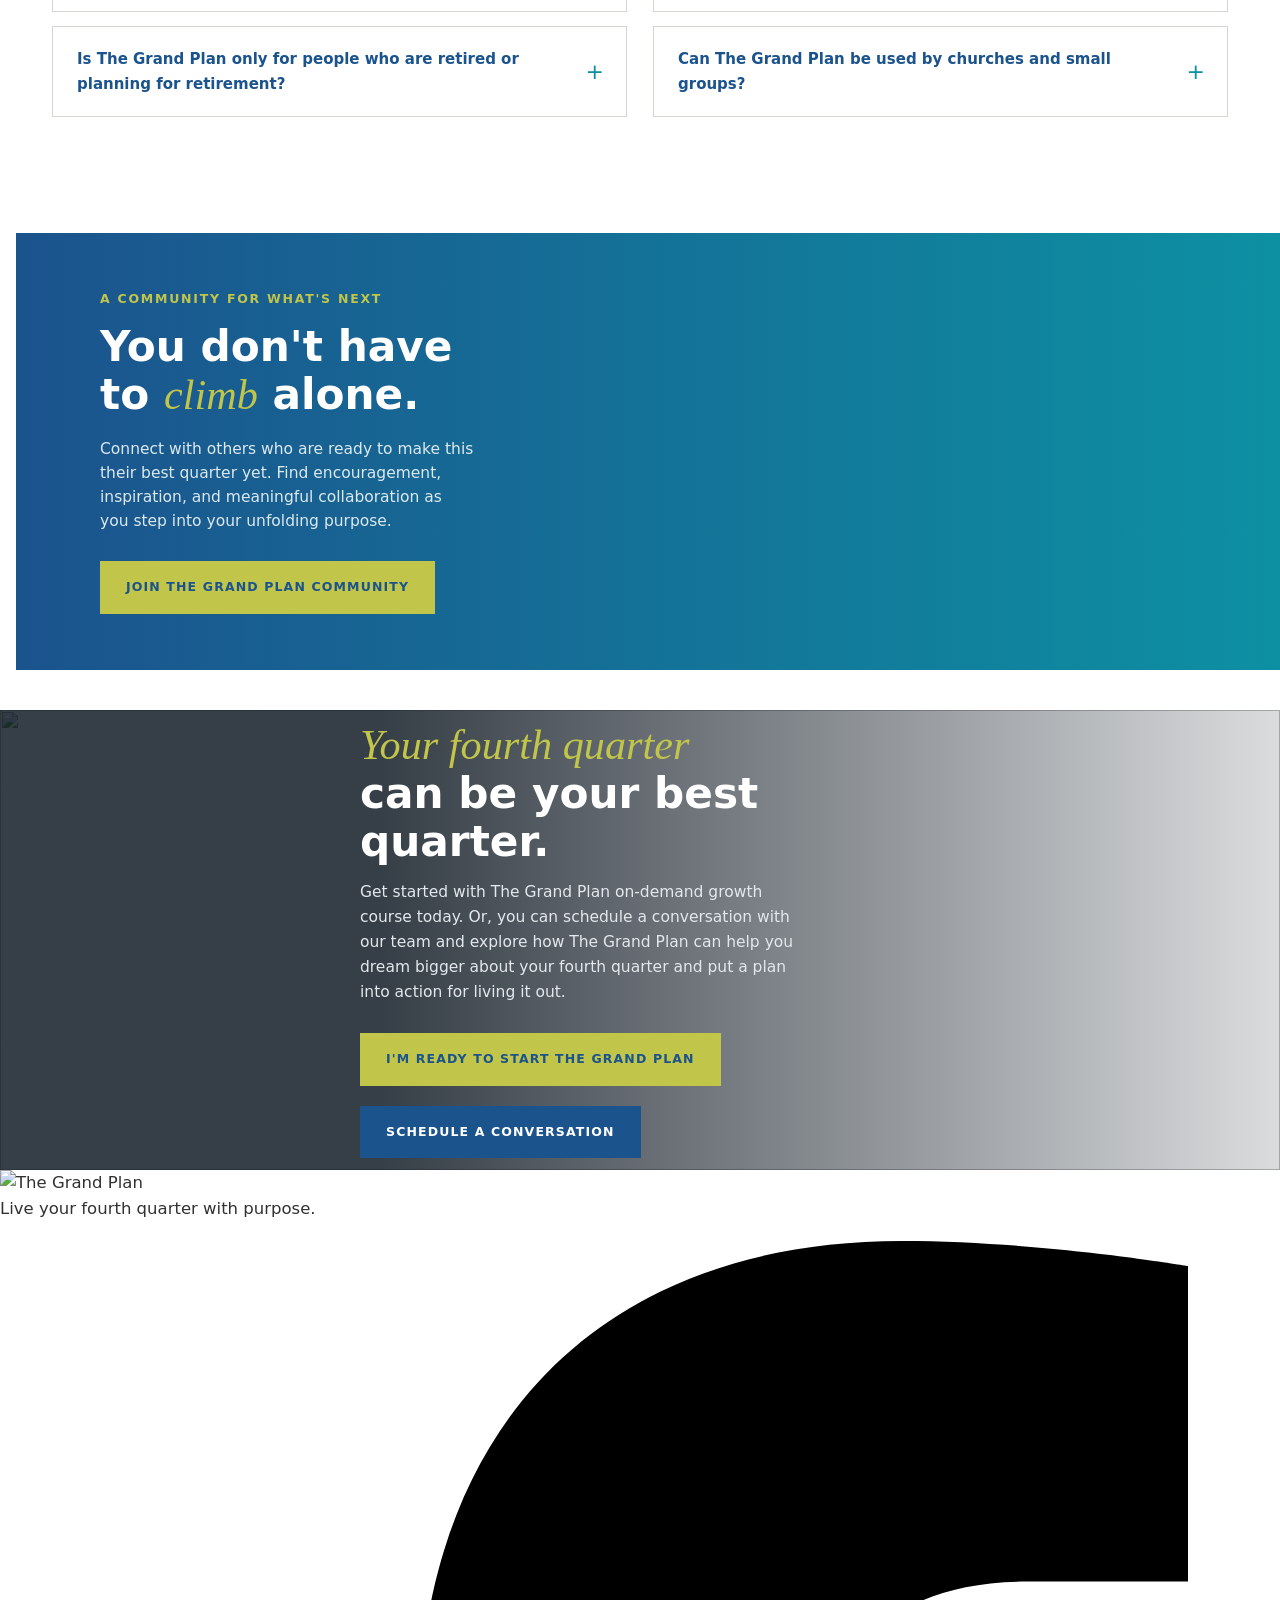
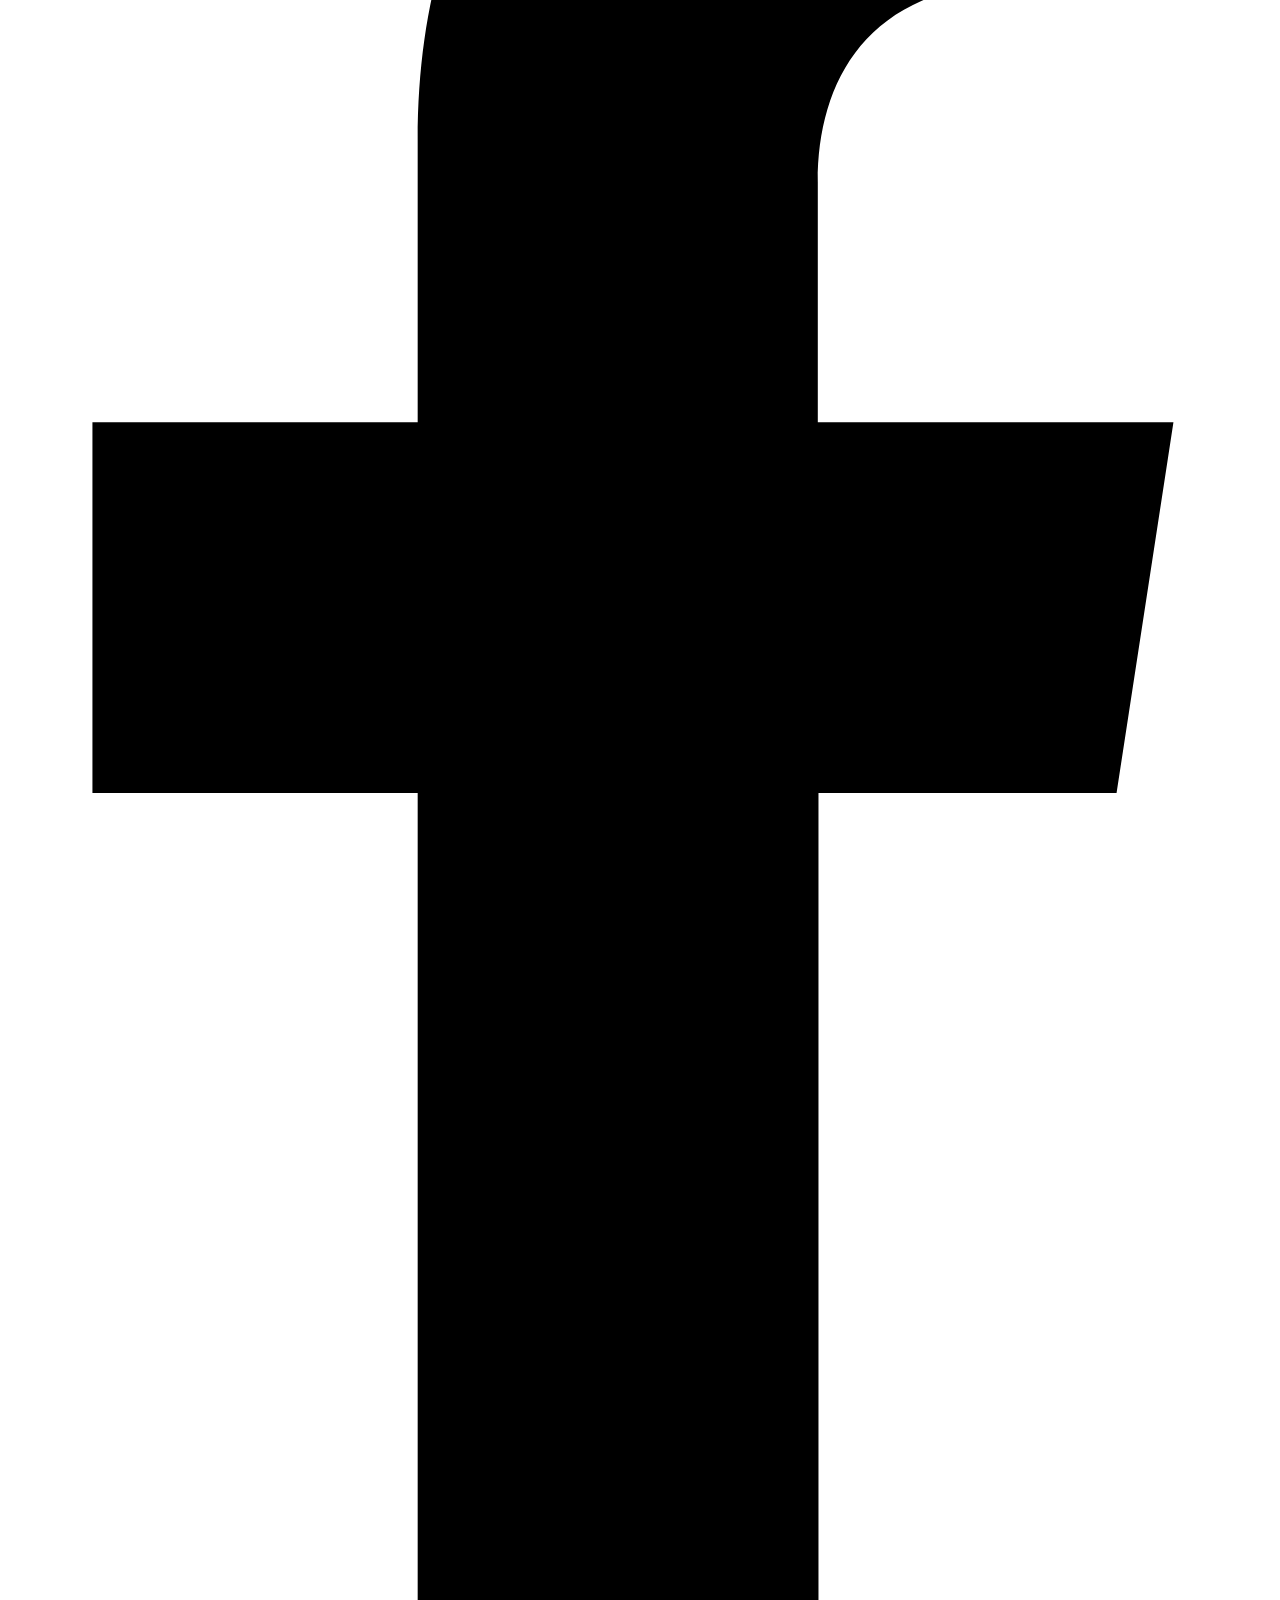
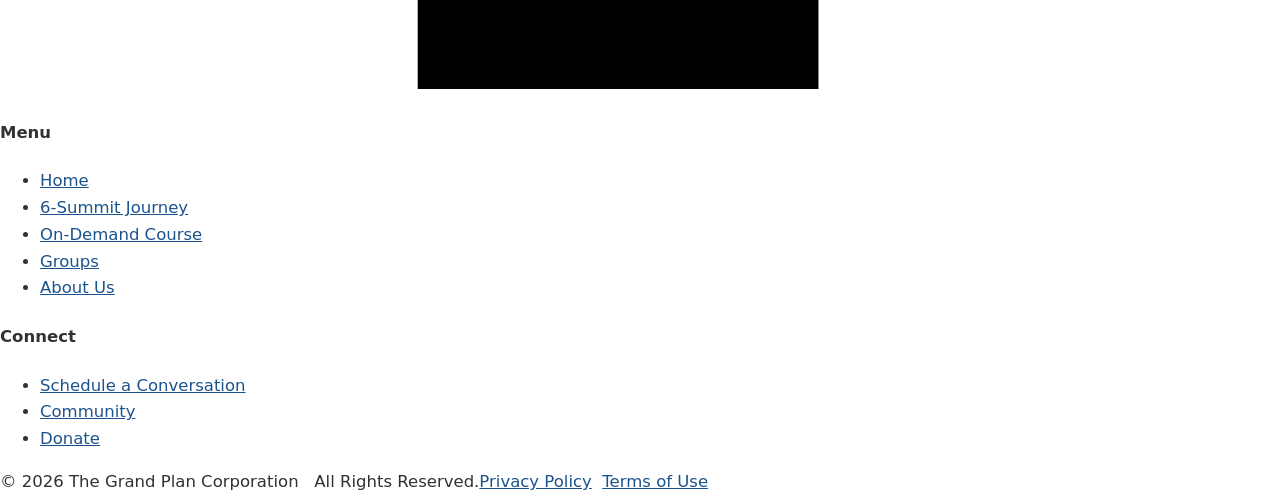
==== commit d435434a: "Cap journey community image width on desktop" ====
--- a/public/6-summit-journey.html
+++ b/public/6-summit-journey.html
@@ -14,6 +14,7 @@
 </style>
 <link rel="stylesheet" href="/assets/css/footer.css">
 <style>
+@media(min-width:941px){.commband .community-visual img{width:min(100%,420px);left:50%;right:auto;transform:translateX(-50%) scale(var(--community-scale));transform-origin:center bottom}}
 @media(max-width:940px){.faqgrid{grid-template-columns:1fr;gap:40px}.nav ul{display:none}.nav ul.open{display:flex;position:absolute;top:100%;left:0;right:0;background:#fff;flex-direction:column;padding:22px var(--pad);gap:18px;box-shadow:0 12px 24px rgba(0,0,0,.09)}.navtoggle{display:block}.nav .btn{display:none}header{position:relative}section{padding:64px 0}.closing img{height:560px}.closing .over{background:linear-gradient(180deg,rgba(10,20,30,.55),rgba(10,20,30,.88))}.sbody,.sbody.flip,.commband .grid{grid-template-columns:1fr;gap:28px}.sbody.flip .txt{order:0}.commband{--community-inset:12px;--community-overlap:0px;--community-scale:1;margin-top:0}.commband .copy{max-width:none;padding:48px 0 0}.commband .lede{max-width:40ch}.commband .community-visual{height:380px}.commband .community-visual img{height:100%}.tgp-footer .tgp-footer-grid{grid-template-columns:1fr;gap:40px}.tgp-footer .tgp-footer-bottom{flex-direction:column}}@media(prefers-reduced-motion:reduce){*{animation:none!important;transition:none!important}html{scroll-behavior:auto}}
 </style>
 <title>The 6-Summit Journey | The Grand Plan</title>
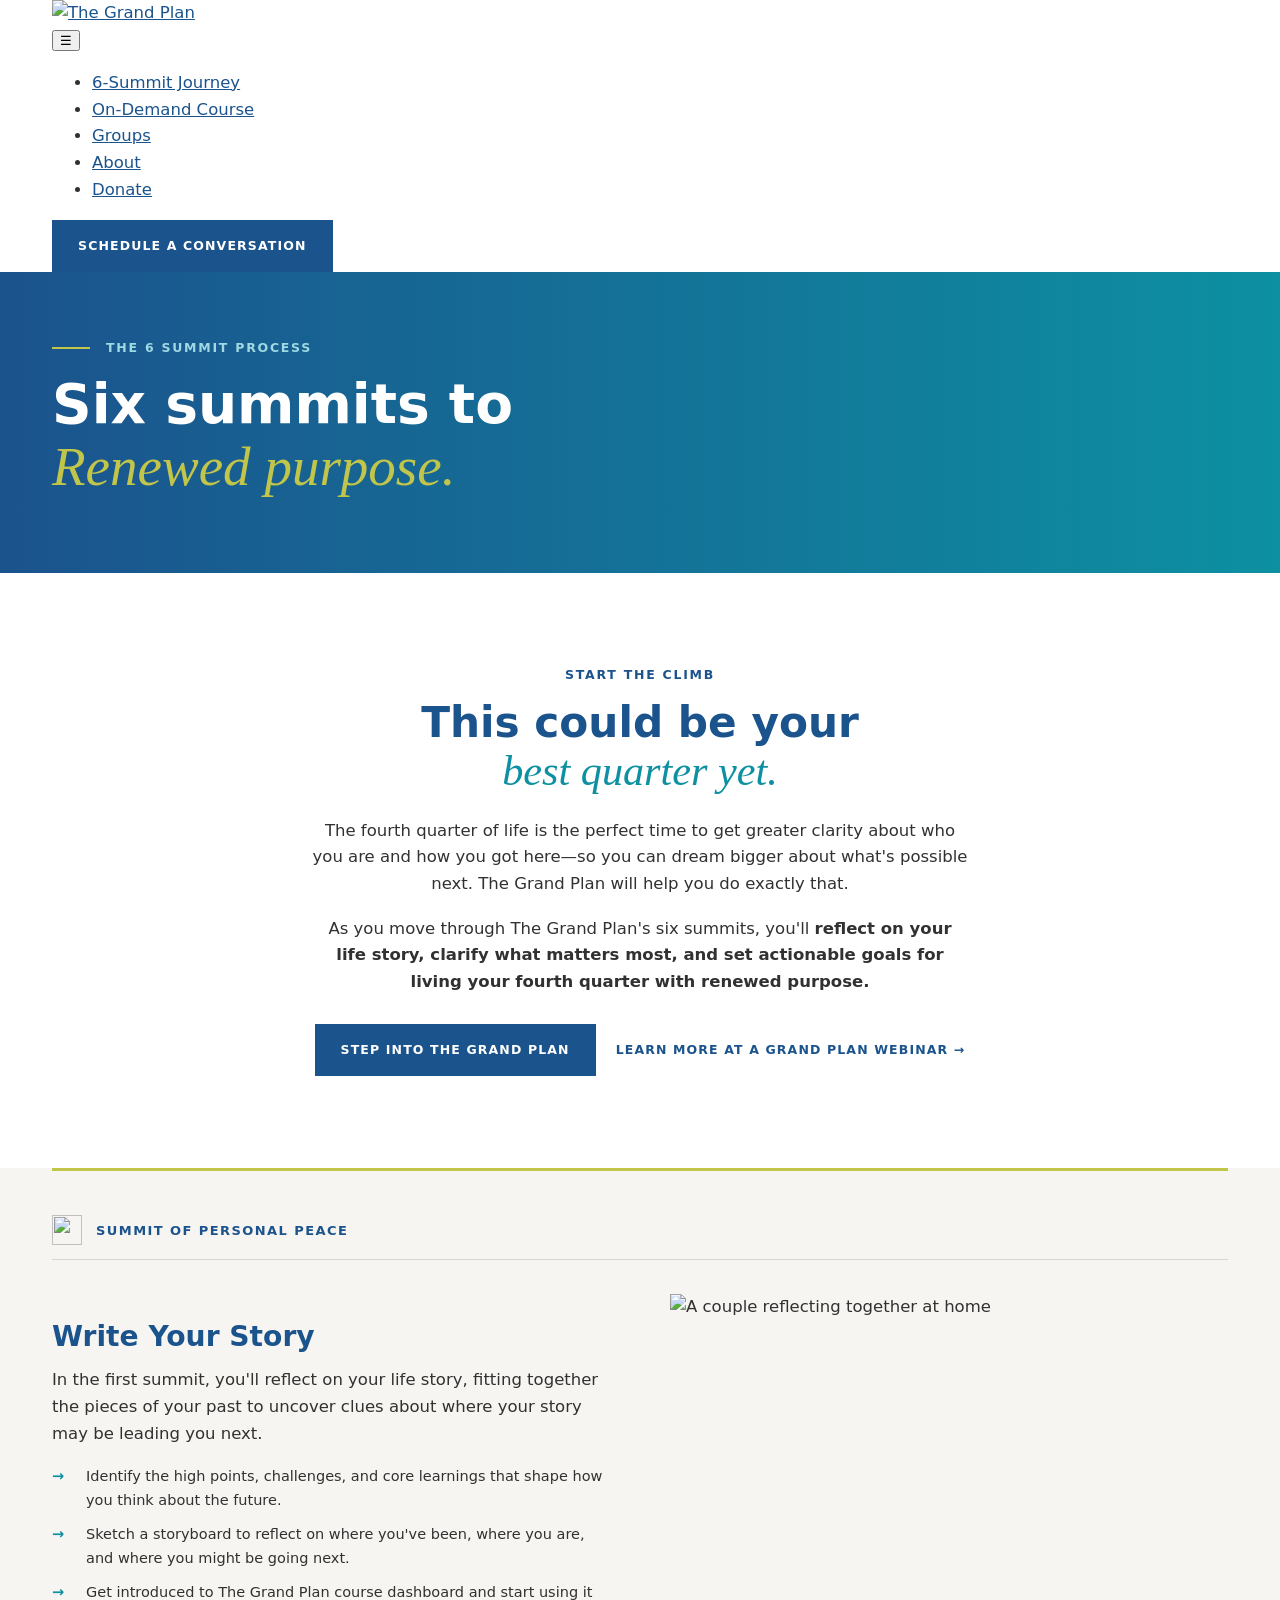
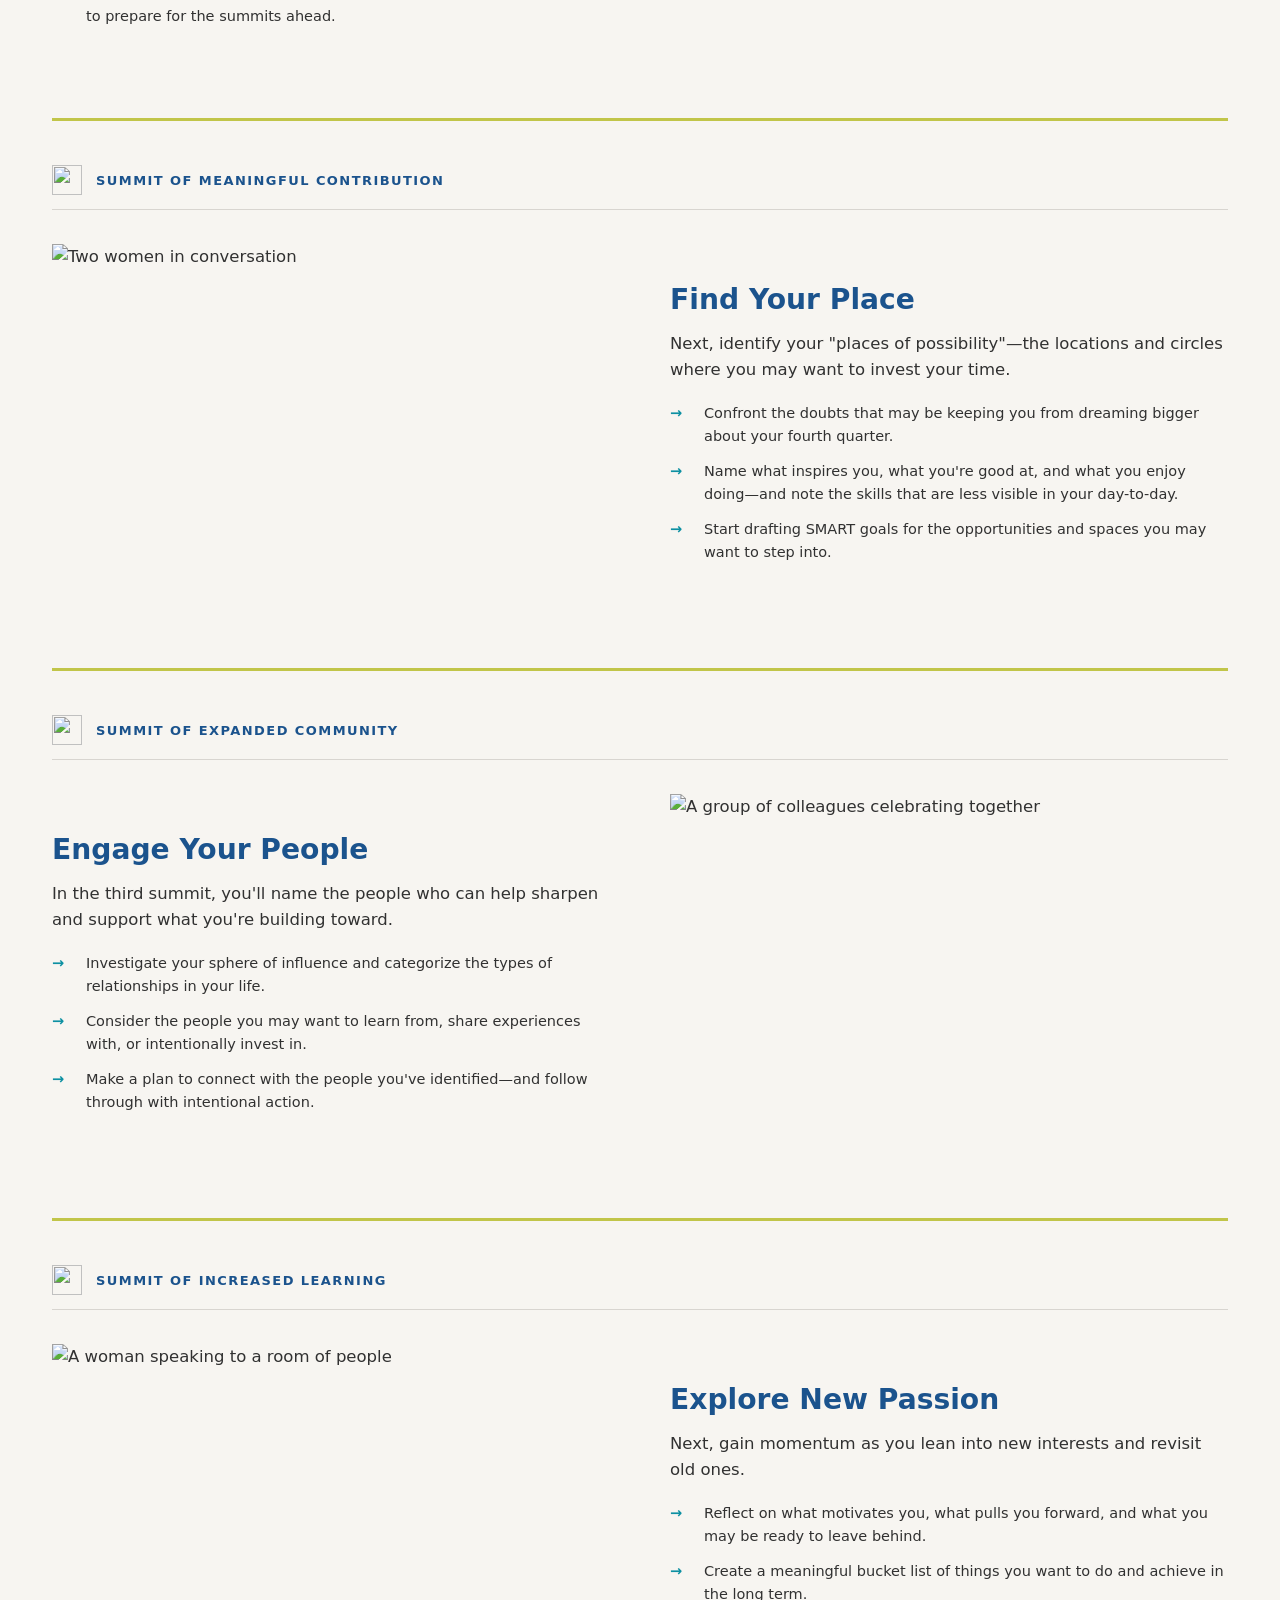
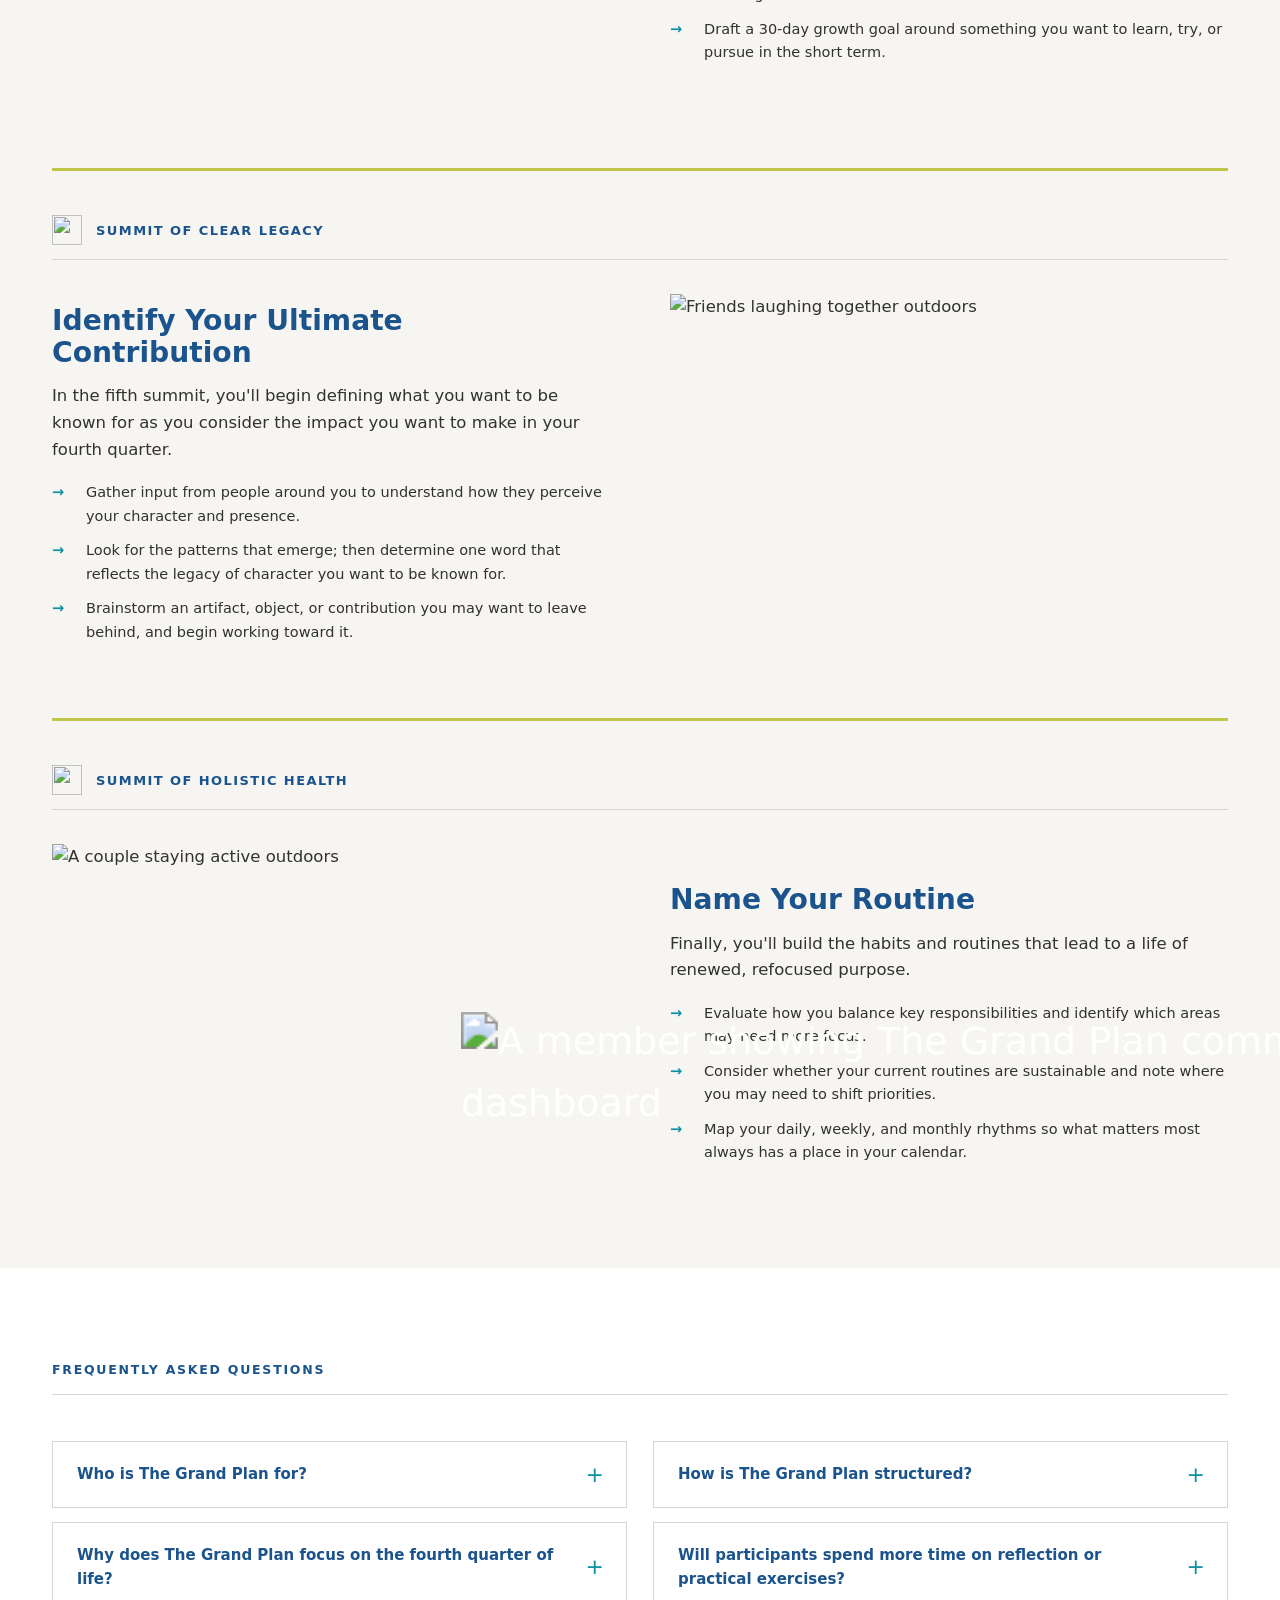
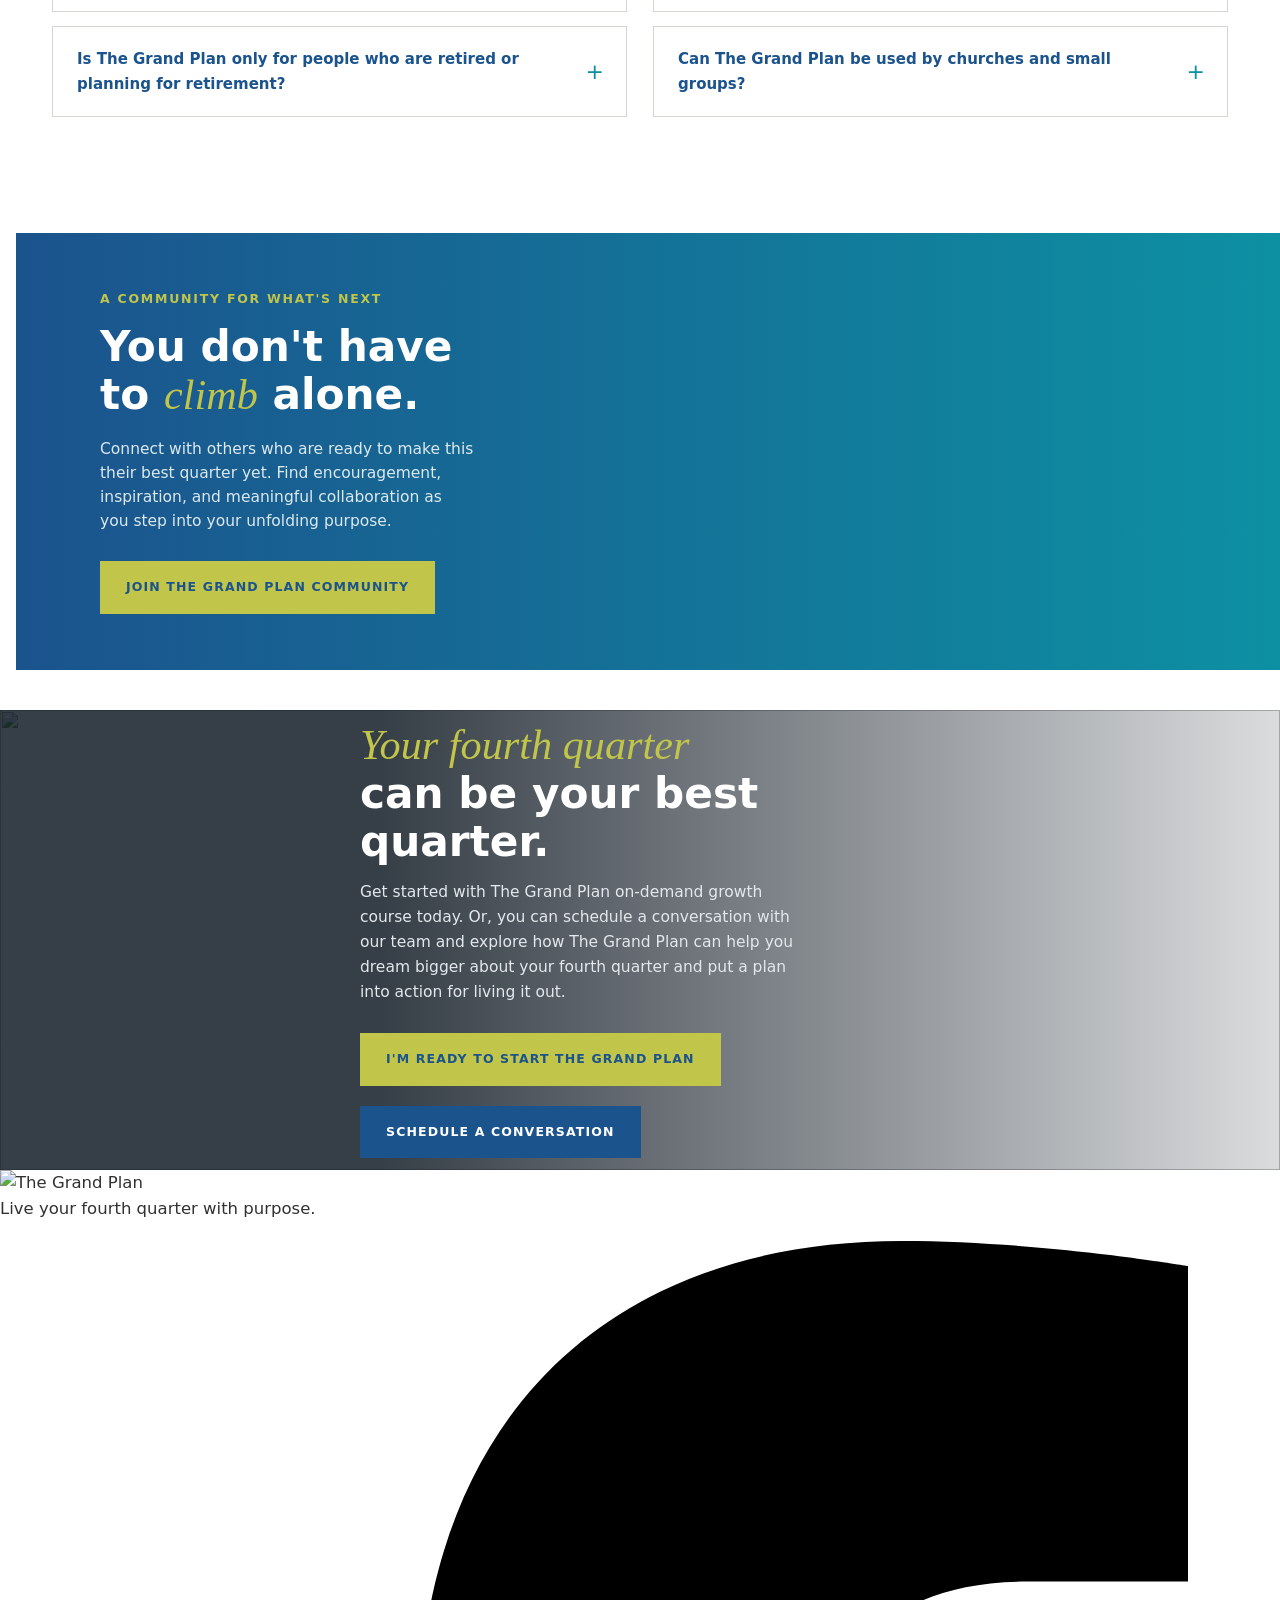
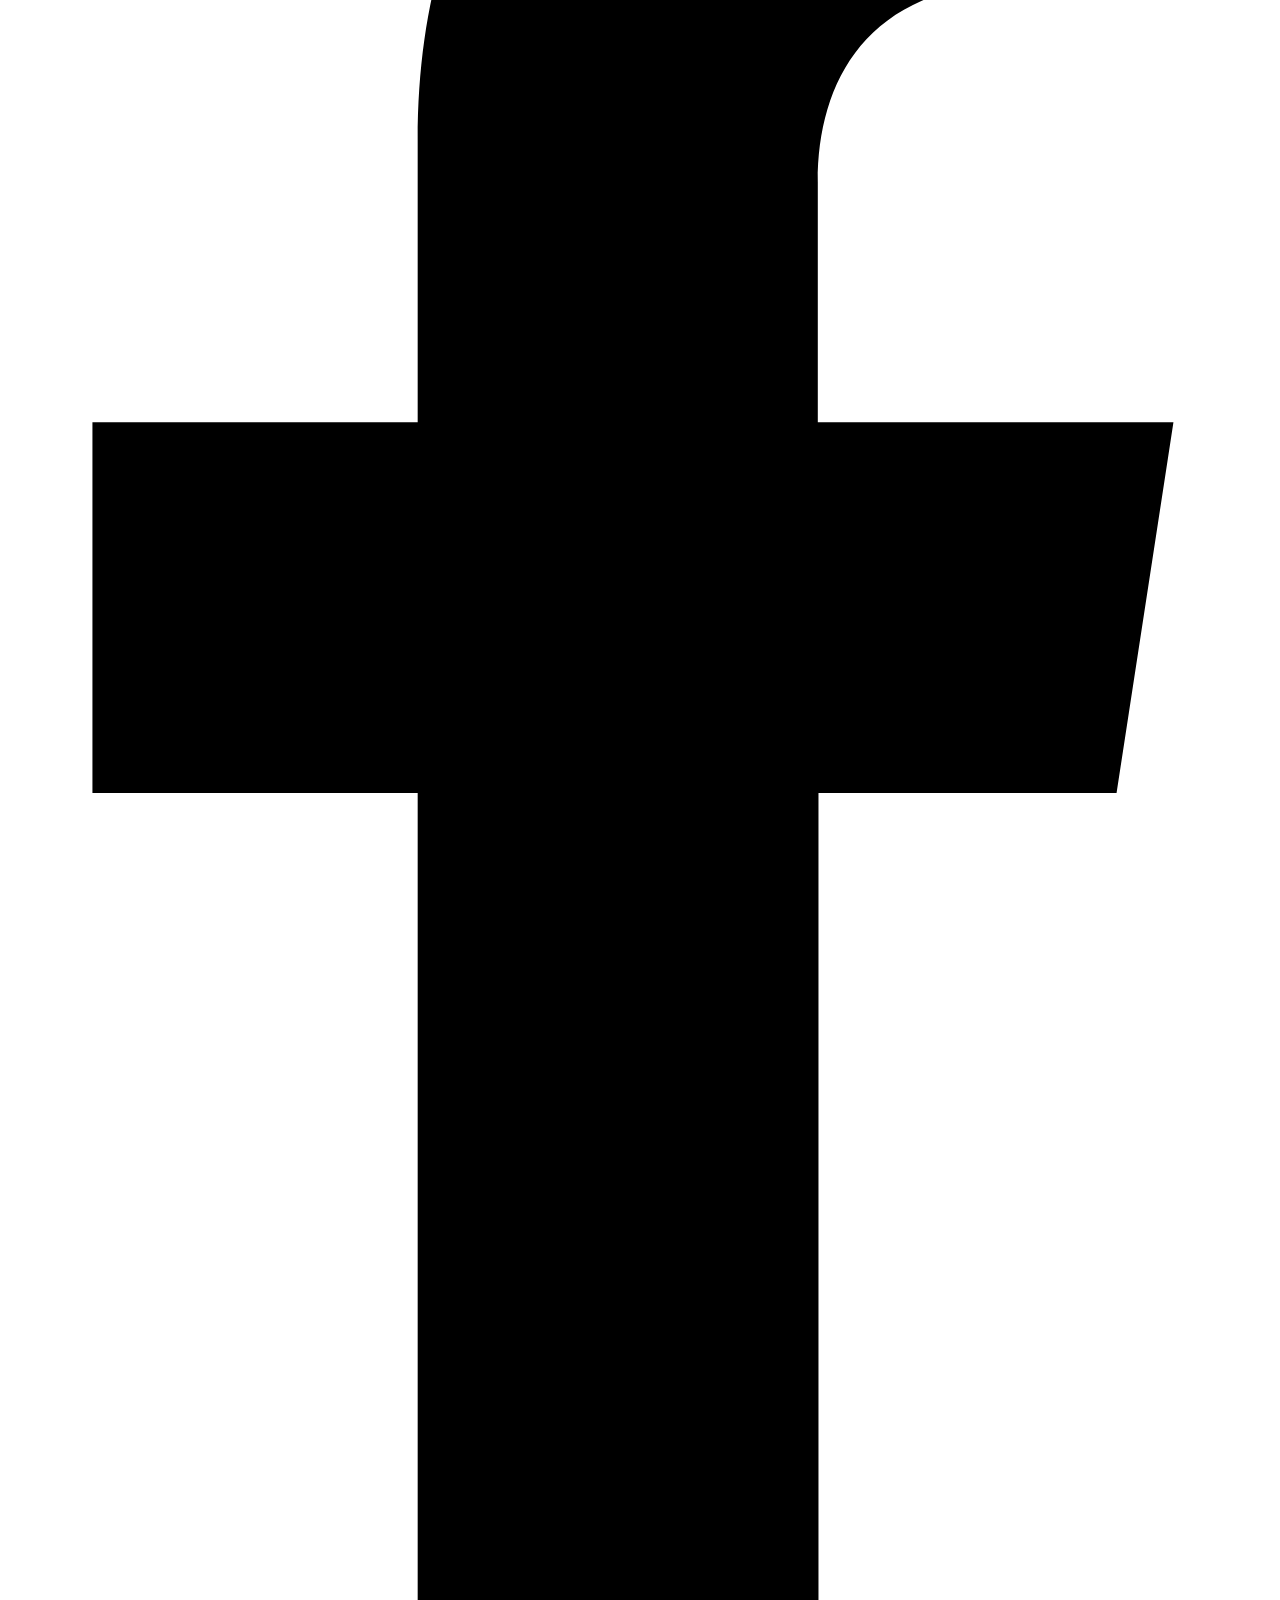
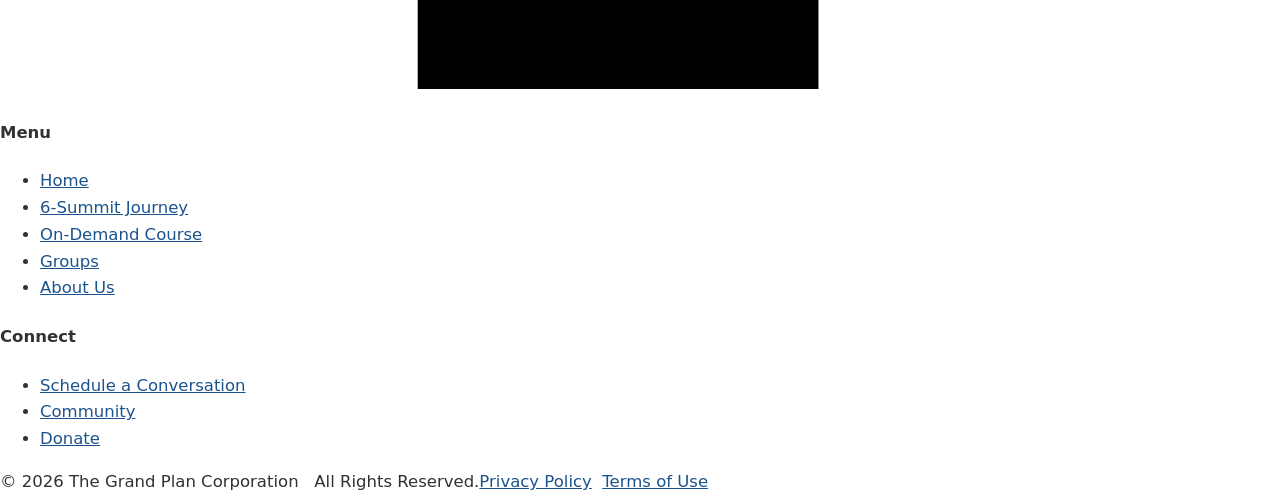
==== commit 10669fee: "Update Six Summit intro link to webinar page" ====
--- a/public/6-summit-journey.html
+++ b/public/6-summit-journey.html
@@ -41,10 +41,11 @@
 <meta name="twitter:description" content="Explore The Grand Plan’s six-summit journey and discover a guided process for reflection, planning, and renewed purpose in your fourth quarter.">
 <meta name="twitter:image" content="https://thegrandplan.org/assets/images/social-share.png">
 <meta name="twitter:image:alt" content="The Grand Plan logo with the message: Live your fourth quarter with purpose.">
+<script defer src="https://cdn.vercel-insights.com/v1/script.js"></script>
 </head><body>
 <header><div class="wrap nav"><a href="/"><img src="/assets/images/logo-color--cd52cf2a4a76.png" alt="The Grand Plan"></a><button class="navtoggle" aria-expanded="false" aria-controls="menu" aria-label="Menu">☰</button><ul id="menu"><li><a href="/6-summit-journey">6-Summit Journey</a></li><li><a href="/on-demand-course">On-Demand Course</a></li><li><a href="/groups">Groups</a></li><li><a href="/about">About</a></li><li><a href="/donate">Donate</a></li></ul><a class="btn blue" href="/contact">Schedule a Conversation</a></div></header>
 <section class="banner"><div class="wrap"><p class="eyebrow dash">The 6 summit process</p><h1>Six summits to<br><em class="accent" style="color:#C1C549">Renewed purpose.</em></h1></div></section>
-<section><div class="wrap intro"><p class="eyebrow">Start the climb</p><h2>This could be your<br><em class="accent">best quarter yet.</em></h2><p>The fourth quarter of life is the perfect time to get greater clarity about who you are and how you got here—so you can dream bigger about what's possible next. The Grand Plan will help you do exactly that.</p><p style="margin:0">As you move through The Grand Plan's six summits, you'll <strong>reflect on your life story, clarify what matters most, and set actionable goals for living your fourth quarter with renewed purpose.</strong></p><div class="btnrow"><a class="btn blue" href="/on-demand-course">Step Into The Grand Plan</a><a class="tlink" href="/contact">Schedule a Conversation</a></div></div></section>
+<section><div class="wrap intro"><p class="eyebrow">Start the climb</p><h2>This could be your<br><em class="accent">best quarter yet.</em></h2><p>The fourth quarter of life is the perfect time to get greater clarity about who you are and how you got here—so you can dream bigger about what's possible next. The Grand Plan will help you do exactly that.</p><p style="margin:0">As you move through The Grand Plan's six summits, you'll <strong>reflect on your life story, clarify what matters most, and set actionable goals for living your fourth quarter with renewed purpose.</strong></p><div class="btnrow"><a class="btn blue" href="/on-demand-course">Step Into The Grand Plan</a><a class="tlink" href="/webinars">Learn More at a Grand Plan Webinar</a></div></div></section>
 <div class="summits"><div class="wrap">
 <div class="summit"><div class="shead"><img src="/assets/images/icon-book--b68ce628ca1b.png" alt=""><span>Summit of Personal Peace</span></div><div class="sbody"><div class="txt"><h3>Write Your Story</h3><p>In the first summit, you'll reflect on your life story, fitting together the pieces of your past to uncover clues about where your story may be leading you next.</p><ul class="arrows tight"><li>Identify the high points, challenges, and core learnings that shape how you think about the future.</li><li>Sketch a storyboard to reflect on where you've been, where you are, and where you might be going next.</li><li>Get introduced to The Grand Plan course dashboard and start using it to prepare for the summits ahead.</li></ul></div><div><img src="/assets/images/sj-peace--5f55d23e0129.jpg" alt="A couple reflecting together at home"></div></div></div>
 <div class="summit"><div class="shead"><img src="/assets/images/icon-map--a98962817b8c.png" alt=""><span>Summit of Meaningful Contribution</span></div><div class="sbody flip"><div class="txt"><h3>Find Your Place</h3><p>Next, identify your "places of possibility"—the locations and circles where you may want to invest your time.</p><ul class="arrows tight"><li>Confront the doubts that may be keeping you from dreaming bigger about your fourth quarter.</li><li>Name what inspires you, what you're good at, and what you enjoy doing—and note the skills that are less visible in your day-to-day.</li><li>Start drafting SMART goals for the opportunities and spaces you may want to step into.</li></ul></div><div><img src="/assets/images/sj-contribution--b85b431f9a7d.jpg" alt="Two women in conversation"></div></div></div>
@@ -54,12 +55,12 @@
 <div class="summit"><div class="shead"><img src="/assets/images/icon-clock--0e1638848f0c.png" alt=""><span>Summit of Holistic Health</span></div><div class="sbody flip"><div class="txt"><h3>Name Your Routine</h3><p>Finally, you'll build the habits and routines that lead to a life of renewed, refocused purpose.</p><ul class="arrows tight"><li>Evaluate how you balance key responsibilities and identify which areas may need more focus.</li><li>Consider whether your current routines are sustainable and note where you may need to shift priorities.</li><li>Map your daily, weekly, and monthly rhythms so what matters most always has a place in your calendar.</li></ul></div><div><img src="/assets/images/sj-health--a1bb7ec6d650.jpg" alt="A couple staying active outdoors"></div></div></div>
 </div></div>
 <section><div class="wrap"><p class="eyebrow">Frequently asked questions</p><hr class="rule"><div class="faqgrid">
-<details class="faq"><summary>Who is The Grand Plan for?</summary><div class="a">The Grand Plan is for people approaching or already in their fourth quarter of life. Most participants are between 52 and 70+, though anyone from about 40 onward will find it useful. It's for people who have decades of experience and energy left to give, and who want to be deliberate about where that goes next. If you're asking what comes after the career you built, this was made for you.</div></details>
+<details class="faq"><summary>Who is The Grand Plan for?</summary><div class="a">The Grand Plan is for people approaching or already in their fourth quarter of life. Most participants are ages 50+, though anyone from about 40 onward will find it useful. It's for people who have decades of experience and energy left to give, and who want to be deliberate about where that goes next. If you're asking what comes after the career you built, this was made for you.</div></details>
 <details class="faq"><summary>How is The Grand Plan structured?</summary><div class="a">The process moves through six summits, each building on the one before: Personal Peace, Meaningful Contribution, Expanded Community, Increased Learning, Clear Legacy, and Holistic Health. Every summit combines short videos, guided reflection questions, planning exercises, and practical challenges. The course is entirely self-paced — there's no schedule to keep and no sessions to attend. You work through an updatable course dashboard and keep lifetime access to everything.</div></details>
-<details class="faq"><summary>Why does The Grand Plan focus on the fourth quarter of life?</summary><div class="a">Roughly 10,000 Americans retire every day, and 77 million are between 52 and 70. Most of them were handed a version of retirement built around rest and travel, and for a lot of people that version doesn't fit. The fourth quarter is when your experience, skills, relationships, and wisdom are at their fullest — which makes it the wrong time to coast and the right time to plan.</div></details>
+<details class="faq"><summary>Why does The Grand Plan focus on the fourth quarter of life?</summary><div class="a">Roughly 10,000 Americans retire every day, and more than 125 million are over the age of 50. Most of them were handed a version of retirement built around rest and travel, and for a lot of people that version doesn't fit. The fourth quarter is when your experience, skills, relationships, and wisdom are at their fullest — which makes it the wrong time to coast and the right time to plan.</div></details>
 <details class="faq"><summary>Will participants spend more time on reflection or practical exercises?</summary><div class="a">Both, in roughly equal measure. The early summits lean toward reflection — writing your story, identifying what you're good at, naming what matters. The later ones turn that into specifics: goals, habits, routines, and a plan for how you'll spend your time. Reflection without action doesn't change anything, so every summit ends with something to do.</div></details>
 <details class="faq"><summary>Is The Grand Plan only for people who are retired or planning for retirement?</summary><div class="a">No. Plenty of participants have no intention of retiring, and some are years away from thinking about it. The Grand Plan isn't about leaving work — it's about deciding what you want this stretch of your life to be for. Retirees, people still working, and people somewhere in between all go through the same six summits.</div></details>
-<details class="faq"><summary>Can The Grand Plan be used by churches and small groups?</summary><div class="a">Yes, and it's often better that way. Churches, book clubs, alumni groups, and neighborhood circles use The Grand Plan to move through the process together. Because the course is self-paced, no trained facilitator is required — though a church or group that wants to teach it themselves certainly can. Group licensing starts at $1,500 per year, with additional participants at $35 each.</div></details>
+<details class="faq"><summary>Can The Grand Plan be used by churches and small groups?</summary><div class="a">Yes, and it's often better that way. Churches, small groups, cohorts and community circles use The Grand Plan to move through the process together. Because the course is self-paced, no trained facilitator is required — though a church or group that wants to teach it themselves certainly can.</div></details>
 </div></div></section>
 <section class="commband"><div class="grid"><div class="copy"><p class="eyebrow on-dark">A community for what's next</p><h2>You don't have<br>to <em class="accent">climb</em> alone.</h2><p class="lede">Connect with others who are ready to make this their best quarter yet. Find encouragement, inspiration, and meaningful collaboration as you step into your unfolding purpose.</p><div class="btnrow"><a class="btn citron" href="https://community.thegrandplan.org">Join The Grand Plan Community</a></div></div><div class="community-visual"><img src="/assets/images/sj-community-cta--5649420112ef.png" alt="A member showing The Grand Plan community dashboard"></div></div></section>
 <section class="closing"><img src="/assets/images/closing-cta--b723111d0ce3.jpg" alt=""><div class="over"><div class="wrap"><div class="box"><h2><em class="accent" style="color:var(--citron)">Your fourth quarter</em><br>can be your best quarter.</h2><p>Get started with The Grand Plan on-demand growth course today. Or, you can schedule a conversation with our team and explore how The Grand Plan can help you dream bigger about your fourth quarter and put a plan into action for living it out.</p><div class="btnrow"><a class="btn citron" href="/individual-access">I'm Ready to Start The Grand Plan</a><a class="btn blue" href="/contact">Schedule a Conversation</a></div></div></div></div></section>
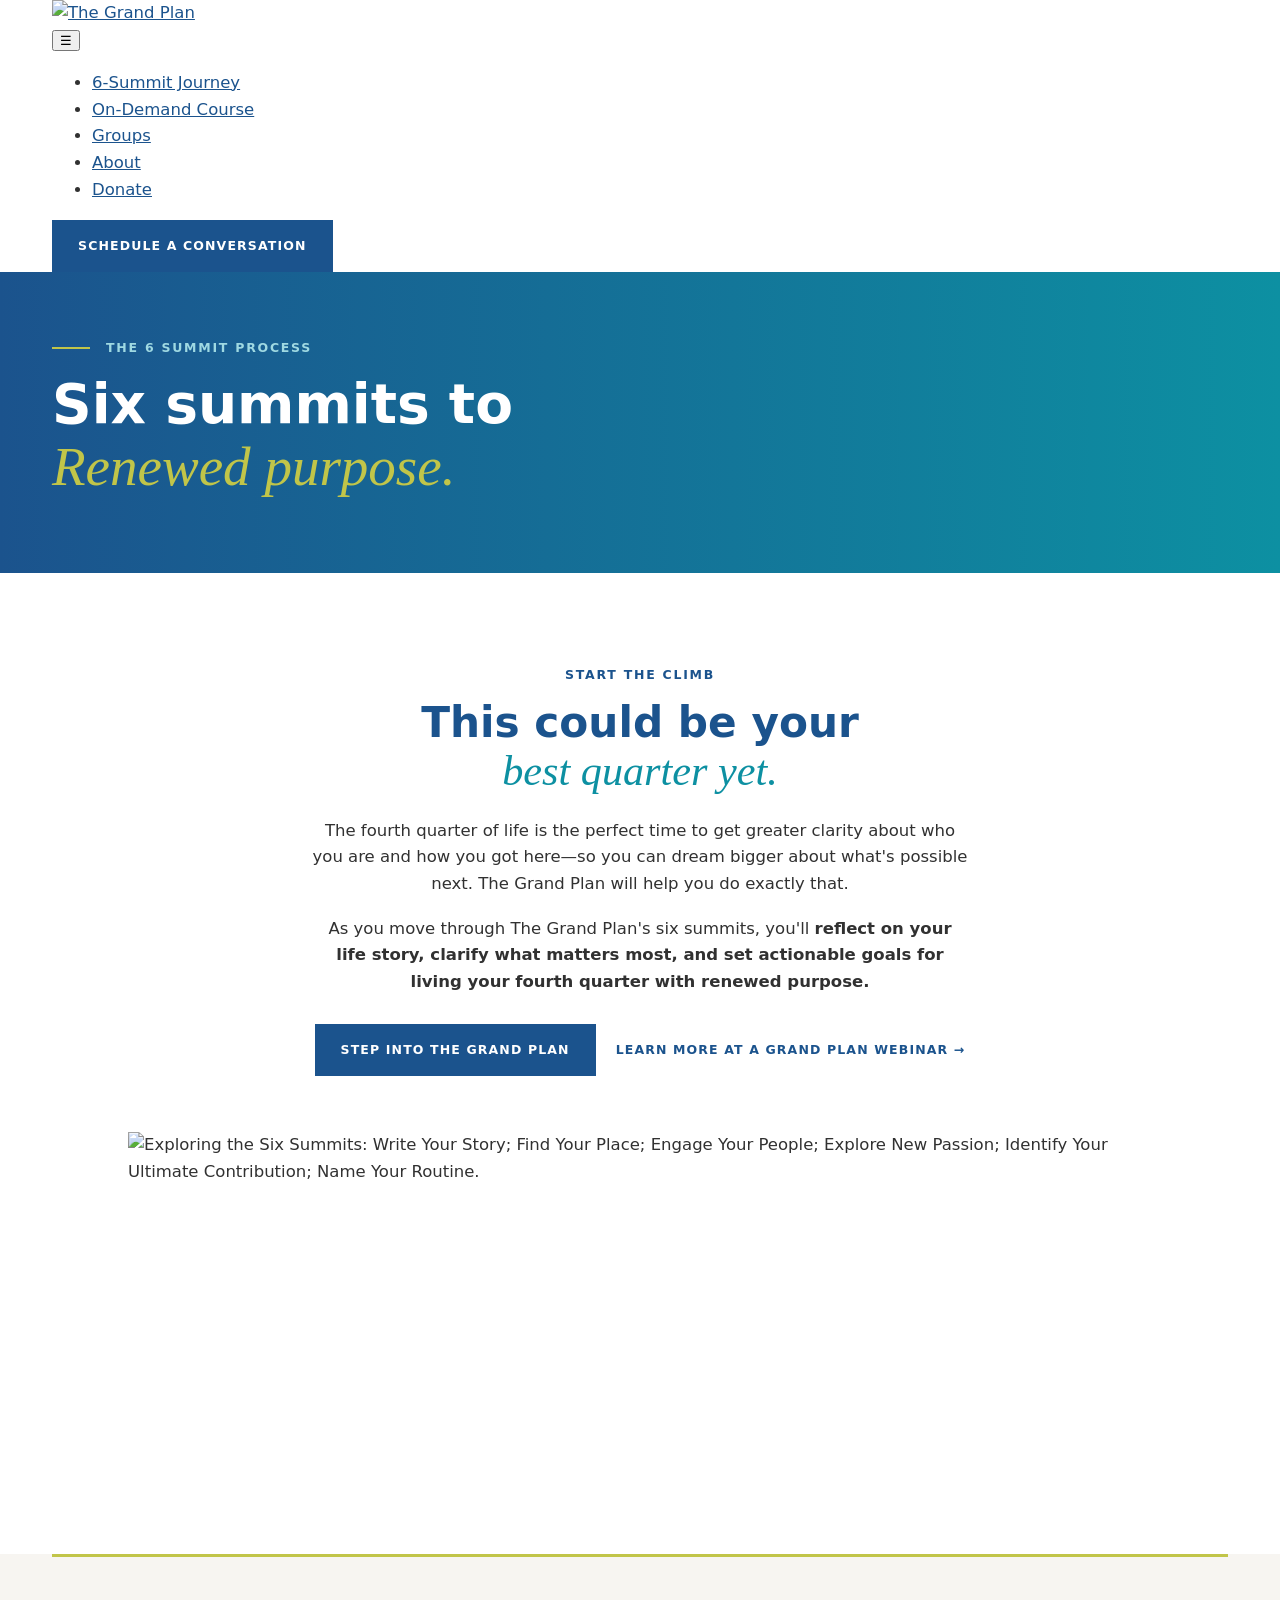
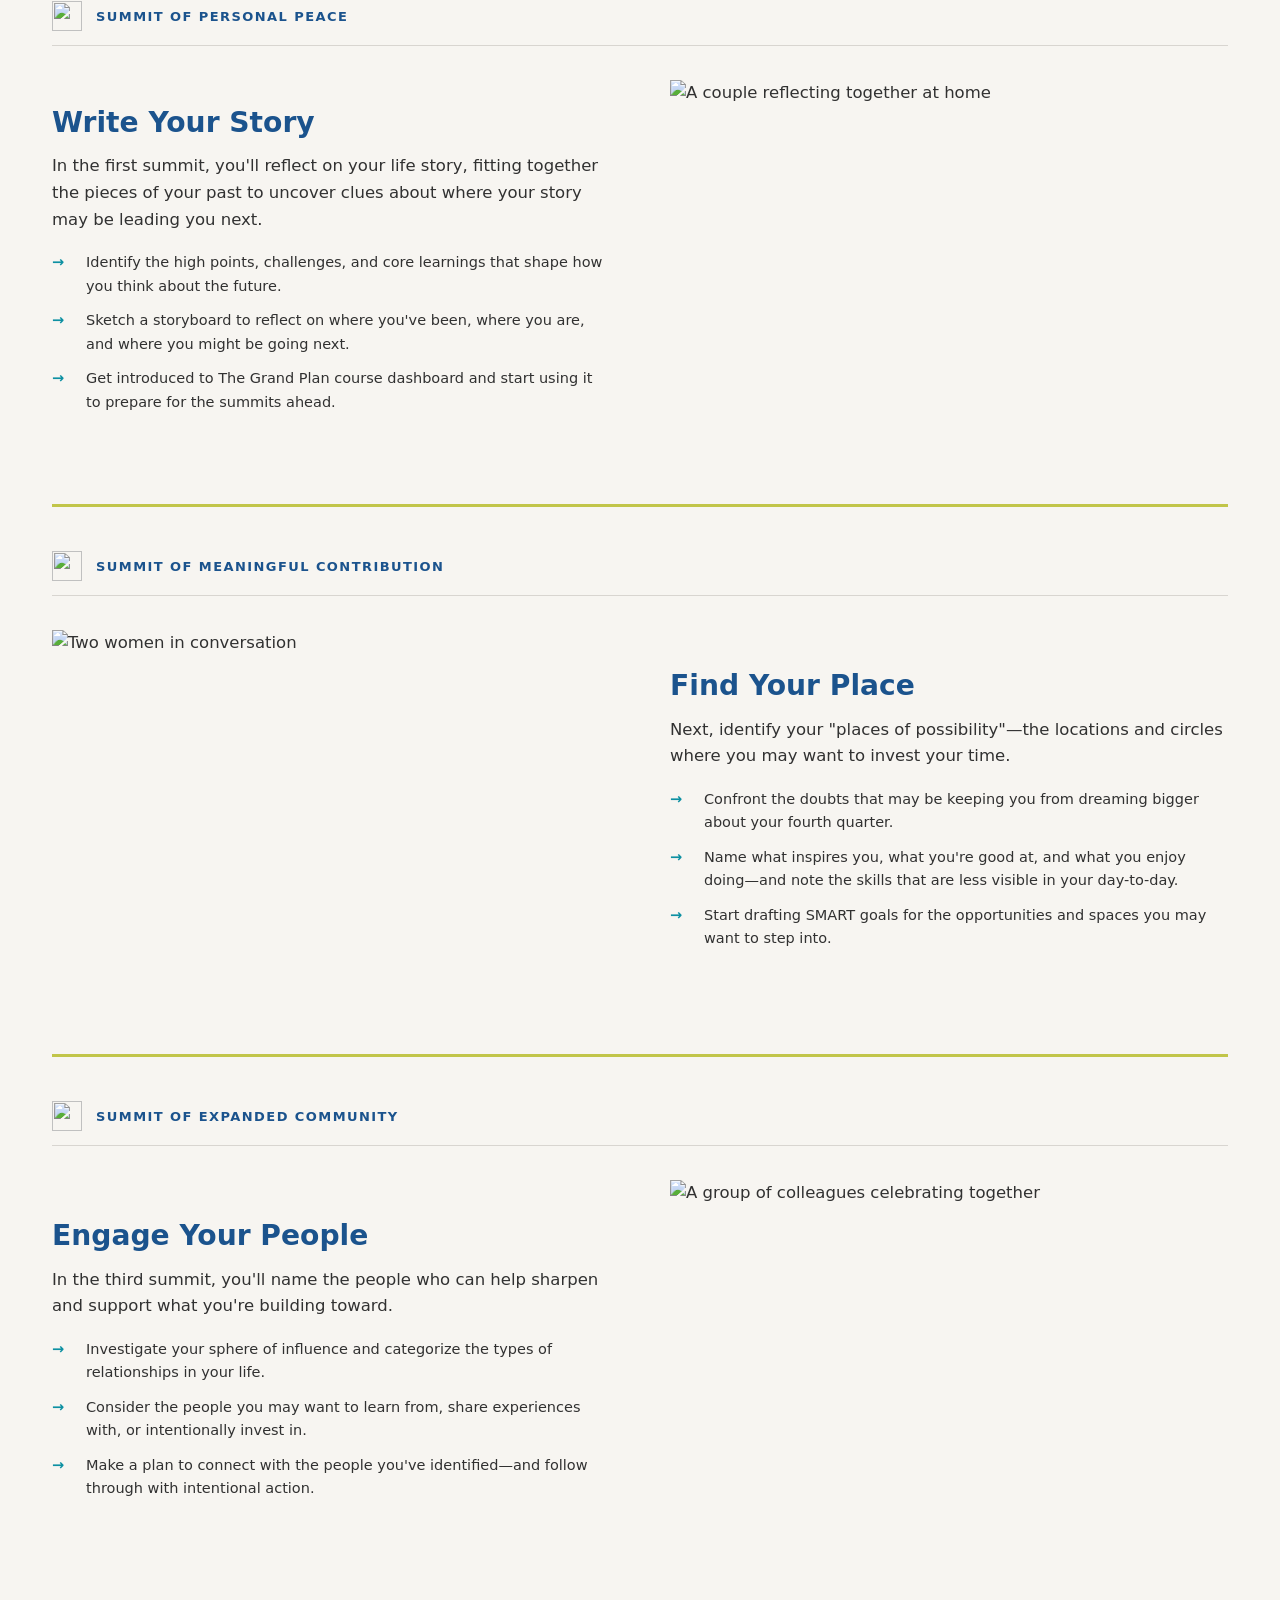
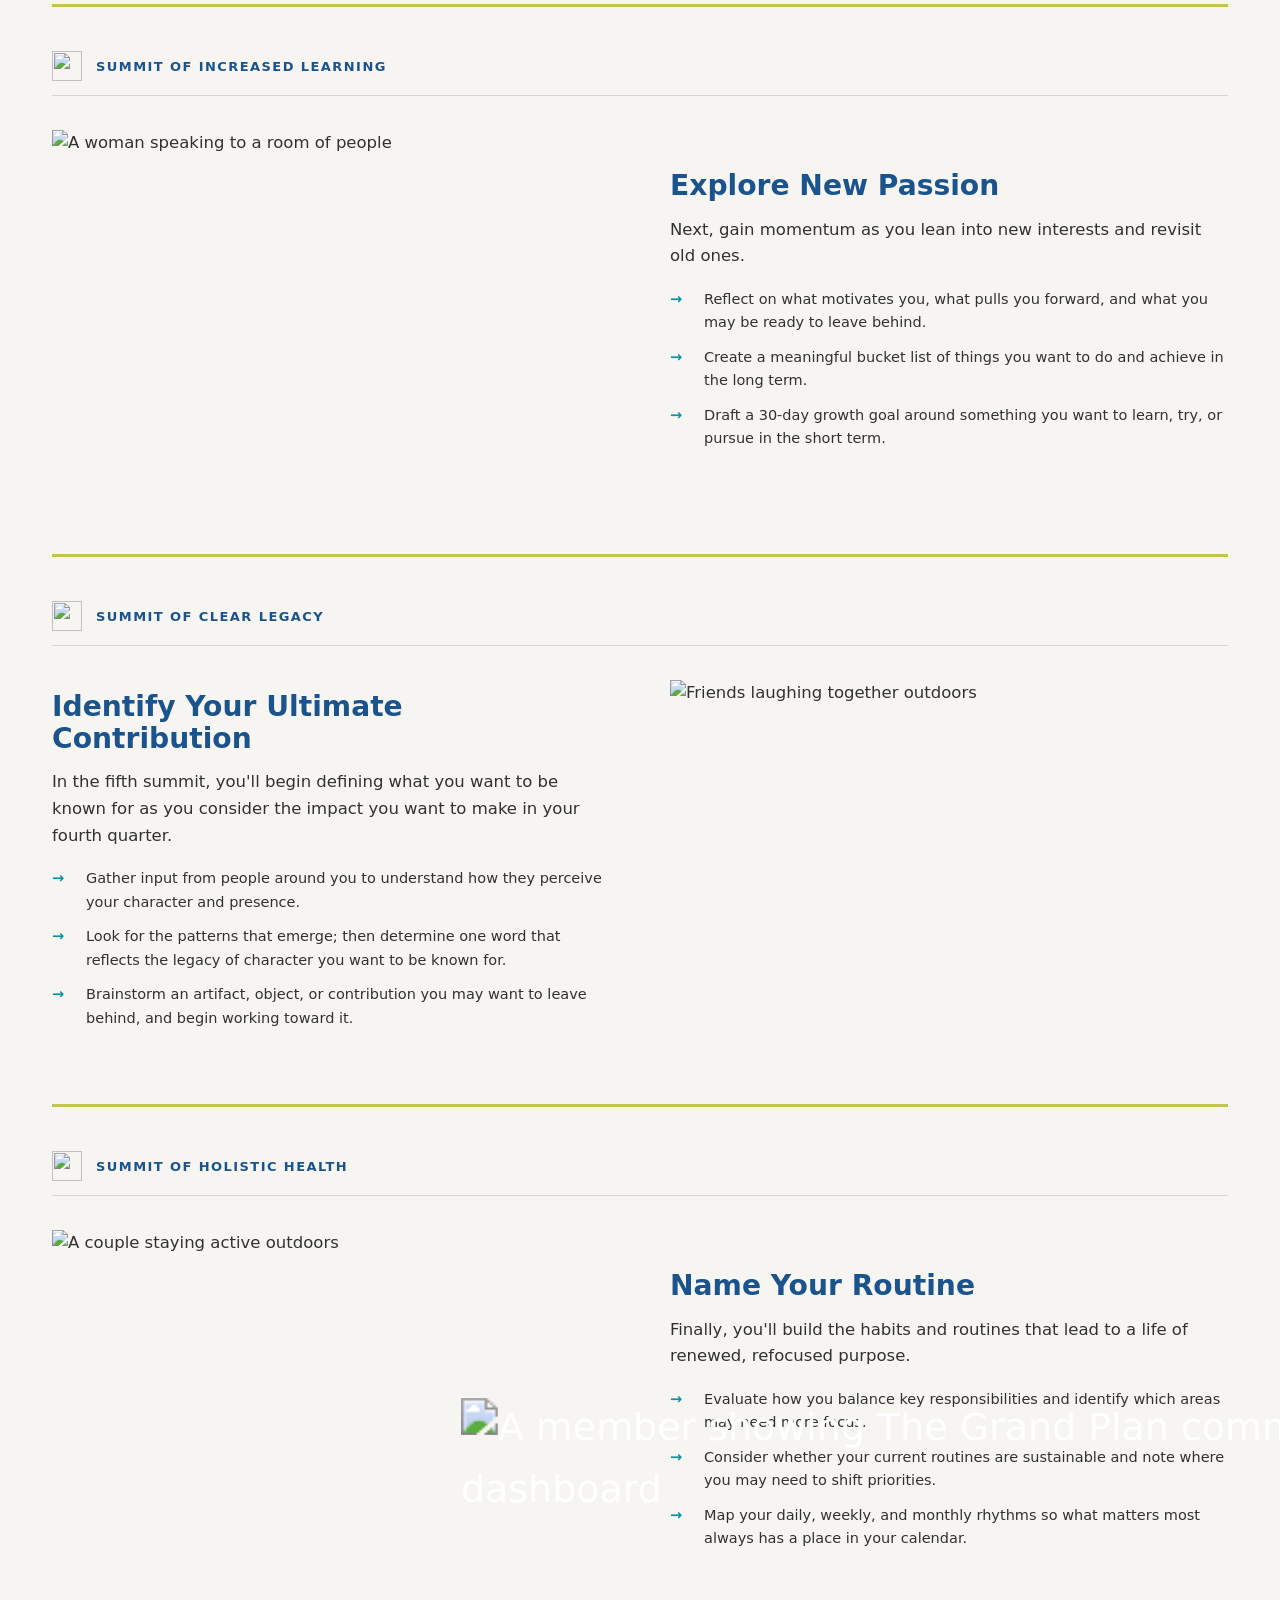
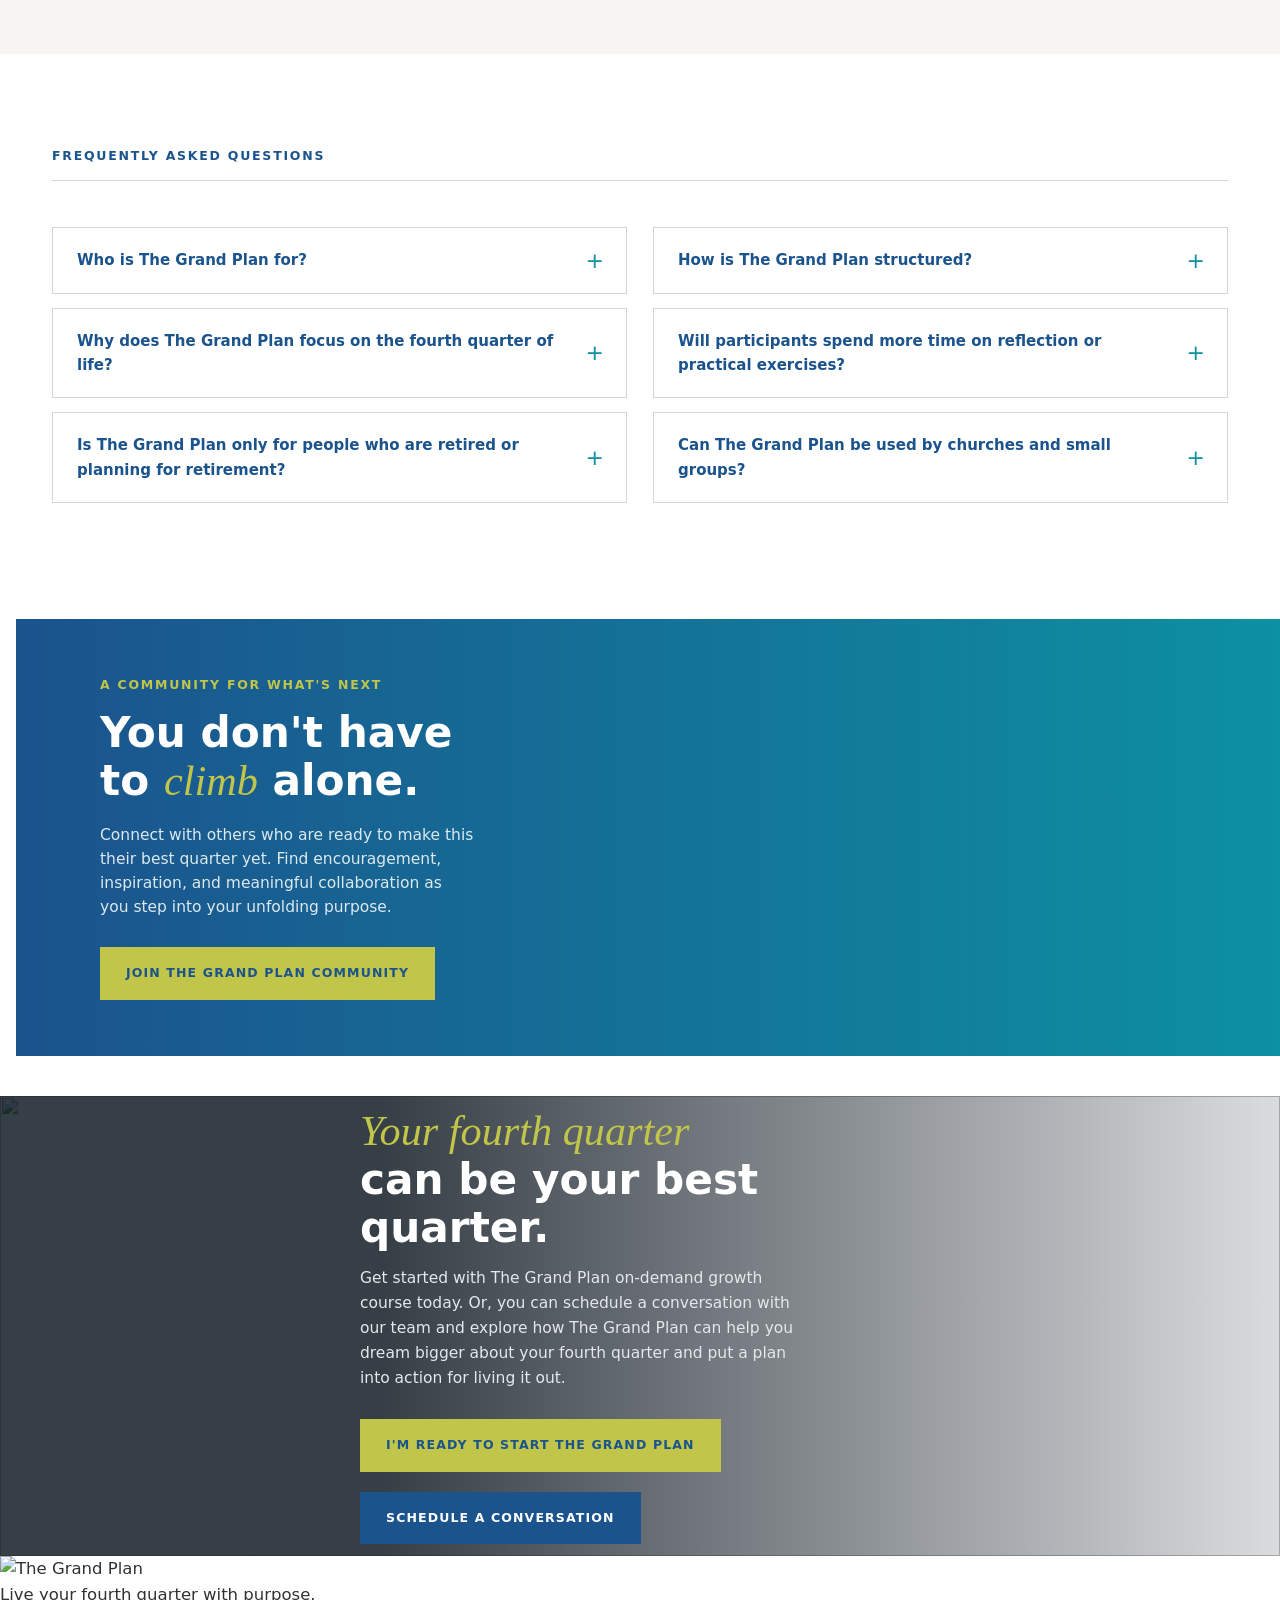
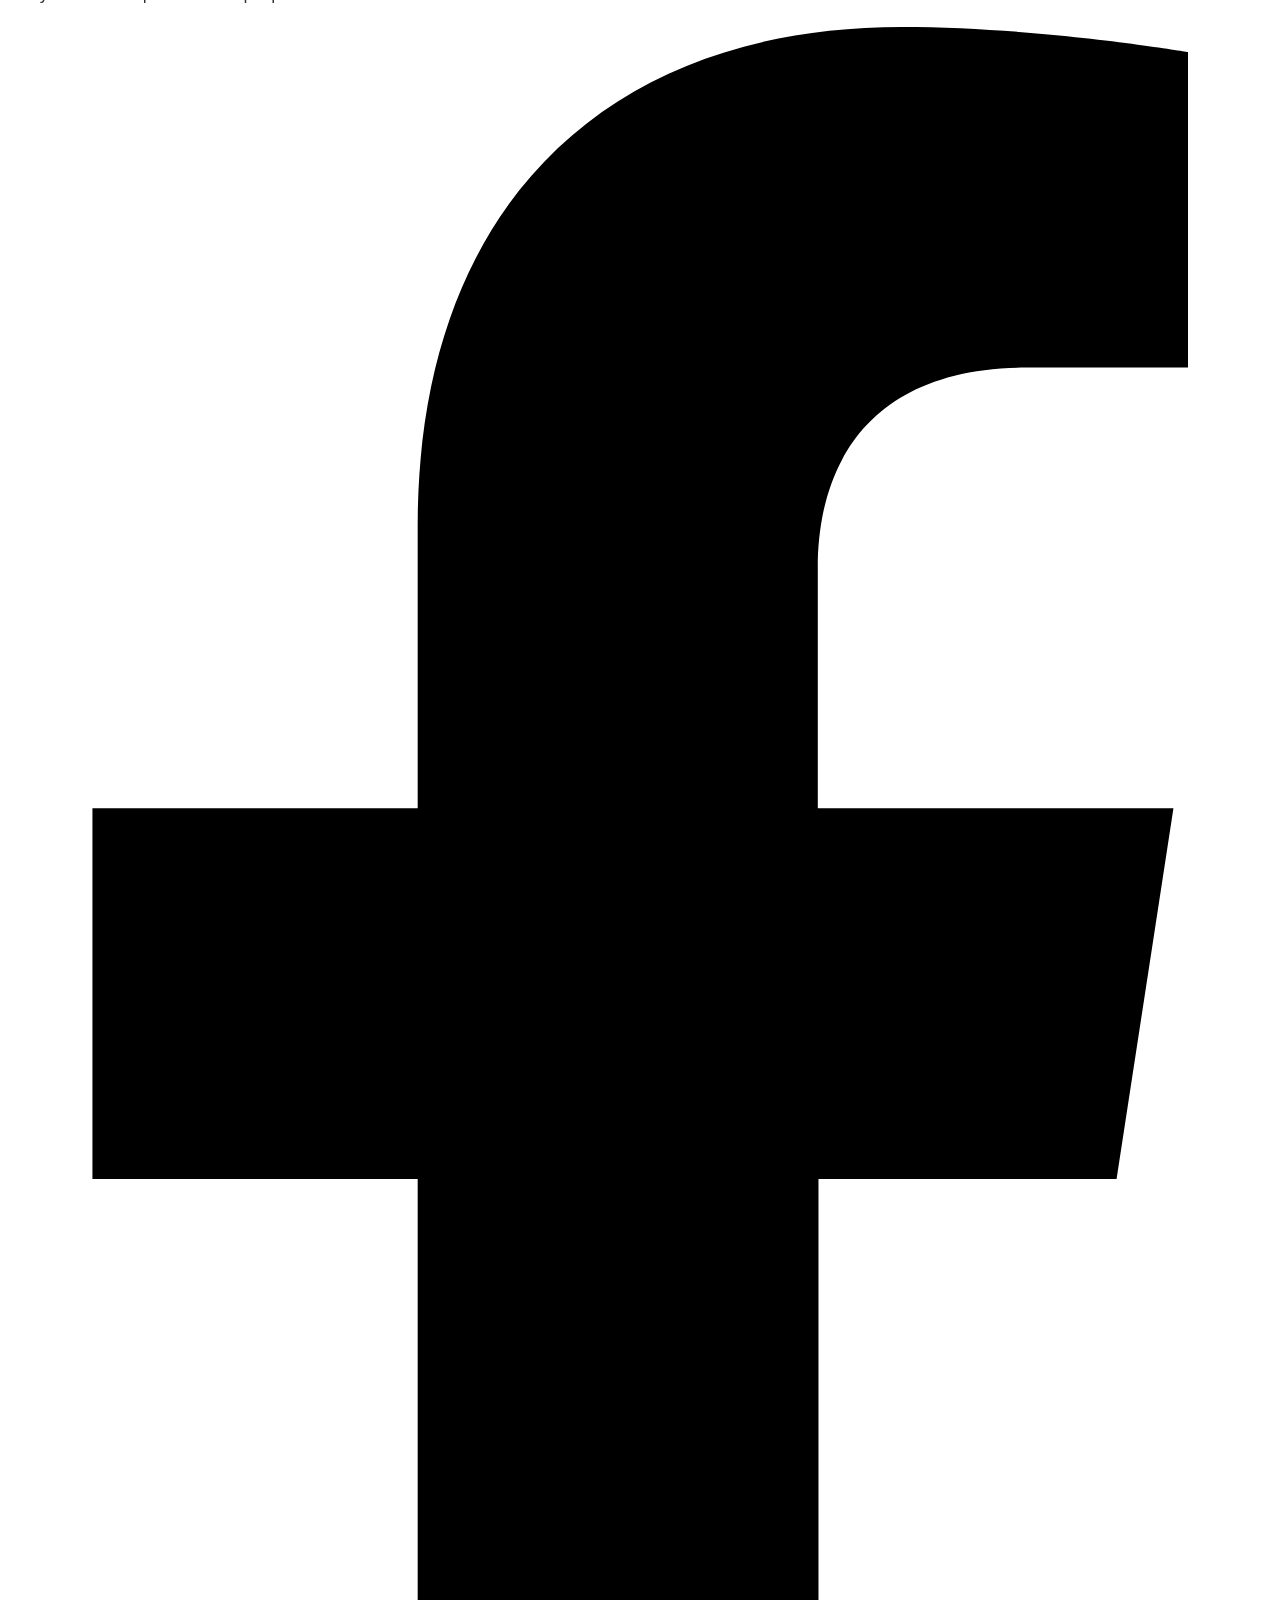
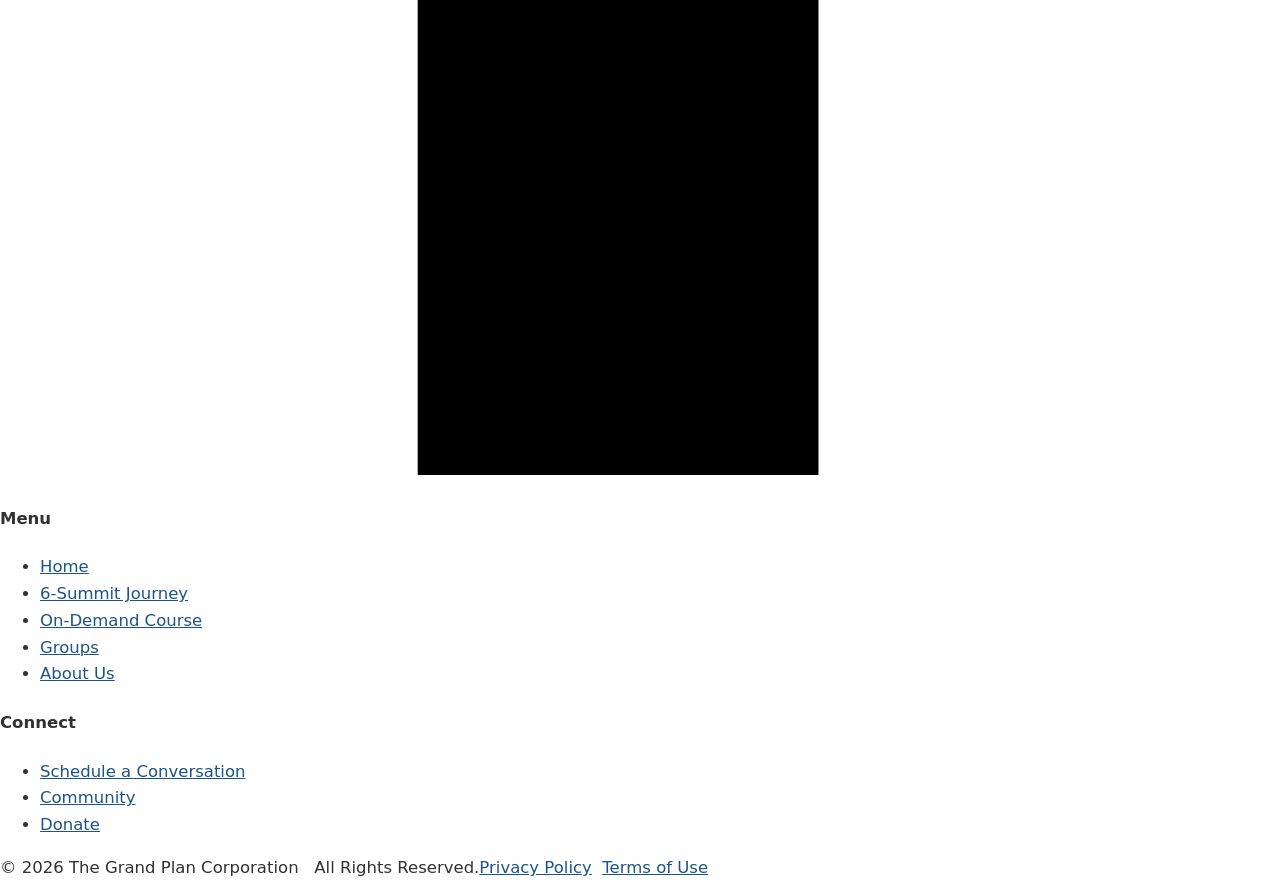
==== commit 2b0de412: "Add six summit overview graphic below introduction" ====
--- a/public/6-summit-journey.html
+++ b/public/6-summit-journey.html
@@ -45,7 +45,7 @@
 </head><body>
 <header><div class="wrap nav"><a href="/"><img src="/assets/images/logo-color--cd52cf2a4a76.png" alt="The Grand Plan"></a><button class="navtoggle" aria-expanded="false" aria-controls="menu" aria-label="Menu">☰</button><ul id="menu"><li><a href="/6-summit-journey">6-Summit Journey</a></li><li><a href="/on-demand-course">On-Demand Course</a></li><li><a href="/groups">Groups</a></li><li><a href="/about">About</a></li><li><a href="/donate">Donate</a></li></ul><a class="btn blue" href="/contact">Schedule a Conversation</a></div></header>
 <section class="banner"><div class="wrap"><p class="eyebrow dash">The 6 summit process</p><h1>Six summits to<br><em class="accent" style="color:#C1C549">Renewed purpose.</em></h1></div></section>
-<section><div class="wrap intro"><p class="eyebrow">Start the climb</p><h2>This could be your<br><em class="accent">best quarter yet.</em></h2><p>The fourth quarter of life is the perfect time to get greater clarity about who you are and how you got here—so you can dream bigger about what's possible next. The Grand Plan will help you do exactly that.</p><p style="margin:0">As you move through The Grand Plan's six summits, you'll <strong>reflect on your life story, clarify what matters most, and set actionable goals for living your fourth quarter with renewed purpose.</strong></p><div class="btnrow"><a class="btn blue" href="/on-demand-course">Step Into The Grand Plan</a><a class="tlink" href="/webinars">Learn More at a Grand Plan Webinar</a></div></div></section>
+<section style="padding-bottom:56px"><div class="wrap intro"><p class="eyebrow">Start the climb</p><h2>This could be your<br><em class="accent">best quarter yet.</em></h2><p>The fourth quarter of life is the perfect time to get greater clarity about who you are and how you got here—so you can dream bigger about what's possible next. The Grand Plan will help you do exactly that.</p><p style="margin:0">As you move through The Grand Plan's six summits, you'll <strong>reflect on your life story, clarify what matters most, and set actionable goals for living your fourth quarter with renewed purpose.</strong></p><div class="btnrow"><a class="btn blue" href="/on-demand-course">Step Into The Grand Plan</a><a class="tlink" href="/webinars">Learn More at a Grand Plan Webinar</a></div></div><div class="wrap"><figure style="max-width:1024px;margin:56px auto 0"><img src="/assets/images/six-summits-overview.jpg" width="1024" height="366" loading="lazy" decoding="async" style="width:100%;height:auto" alt="Exploring the Six Summits: Write Your Story; Find Your Place; Engage Your People; Explore New Passion; Identify Your Ultimate Contribution; Name Your Routine."></figure></div></section>
 <div class="summits"><div class="wrap">
 <div class="summit"><div class="shead"><img src="/assets/images/icon-book--b68ce628ca1b.png" alt=""><span>Summit of Personal Peace</span></div><div class="sbody"><div class="txt"><h3>Write Your Story</h3><p>In the first summit, you'll reflect on your life story, fitting together the pieces of your past to uncover clues about where your story may be leading you next.</p><ul class="arrows tight"><li>Identify the high points, challenges, and core learnings that shape how you think about the future.</li><li>Sketch a storyboard to reflect on where you've been, where you are, and where you might be going next.</li><li>Get introduced to The Grand Plan course dashboard and start using it to prepare for the summits ahead.</li></ul></div><div><img src="/assets/images/sj-peace--5f55d23e0129.jpg" alt="A couple reflecting together at home"></div></div></div>
 <div class="summit"><div class="shead"><img src="/assets/images/icon-map--a98962817b8c.png" alt=""><span>Summit of Meaningful Contribution</span></div><div class="sbody flip"><div class="txt"><h3>Find Your Place</h3><p>Next, identify your "places of possibility"—the locations and circles where you may want to invest your time.</p><ul class="arrows tight"><li>Confront the doubts that may be keeping you from dreaming bigger about your fourth quarter.</li><li>Name what inspires you, what you're good at, and what you enjoy doing—and note the skills that are less visible in your day-to-day.</li><li>Start drafting SMART goals for the opportunities and spaces you may want to step into.</li></ul></div><div><img src="/assets/images/sj-contribution--b85b431f9a7d.jpg" alt="Two women in conversation"></div></div></div>
